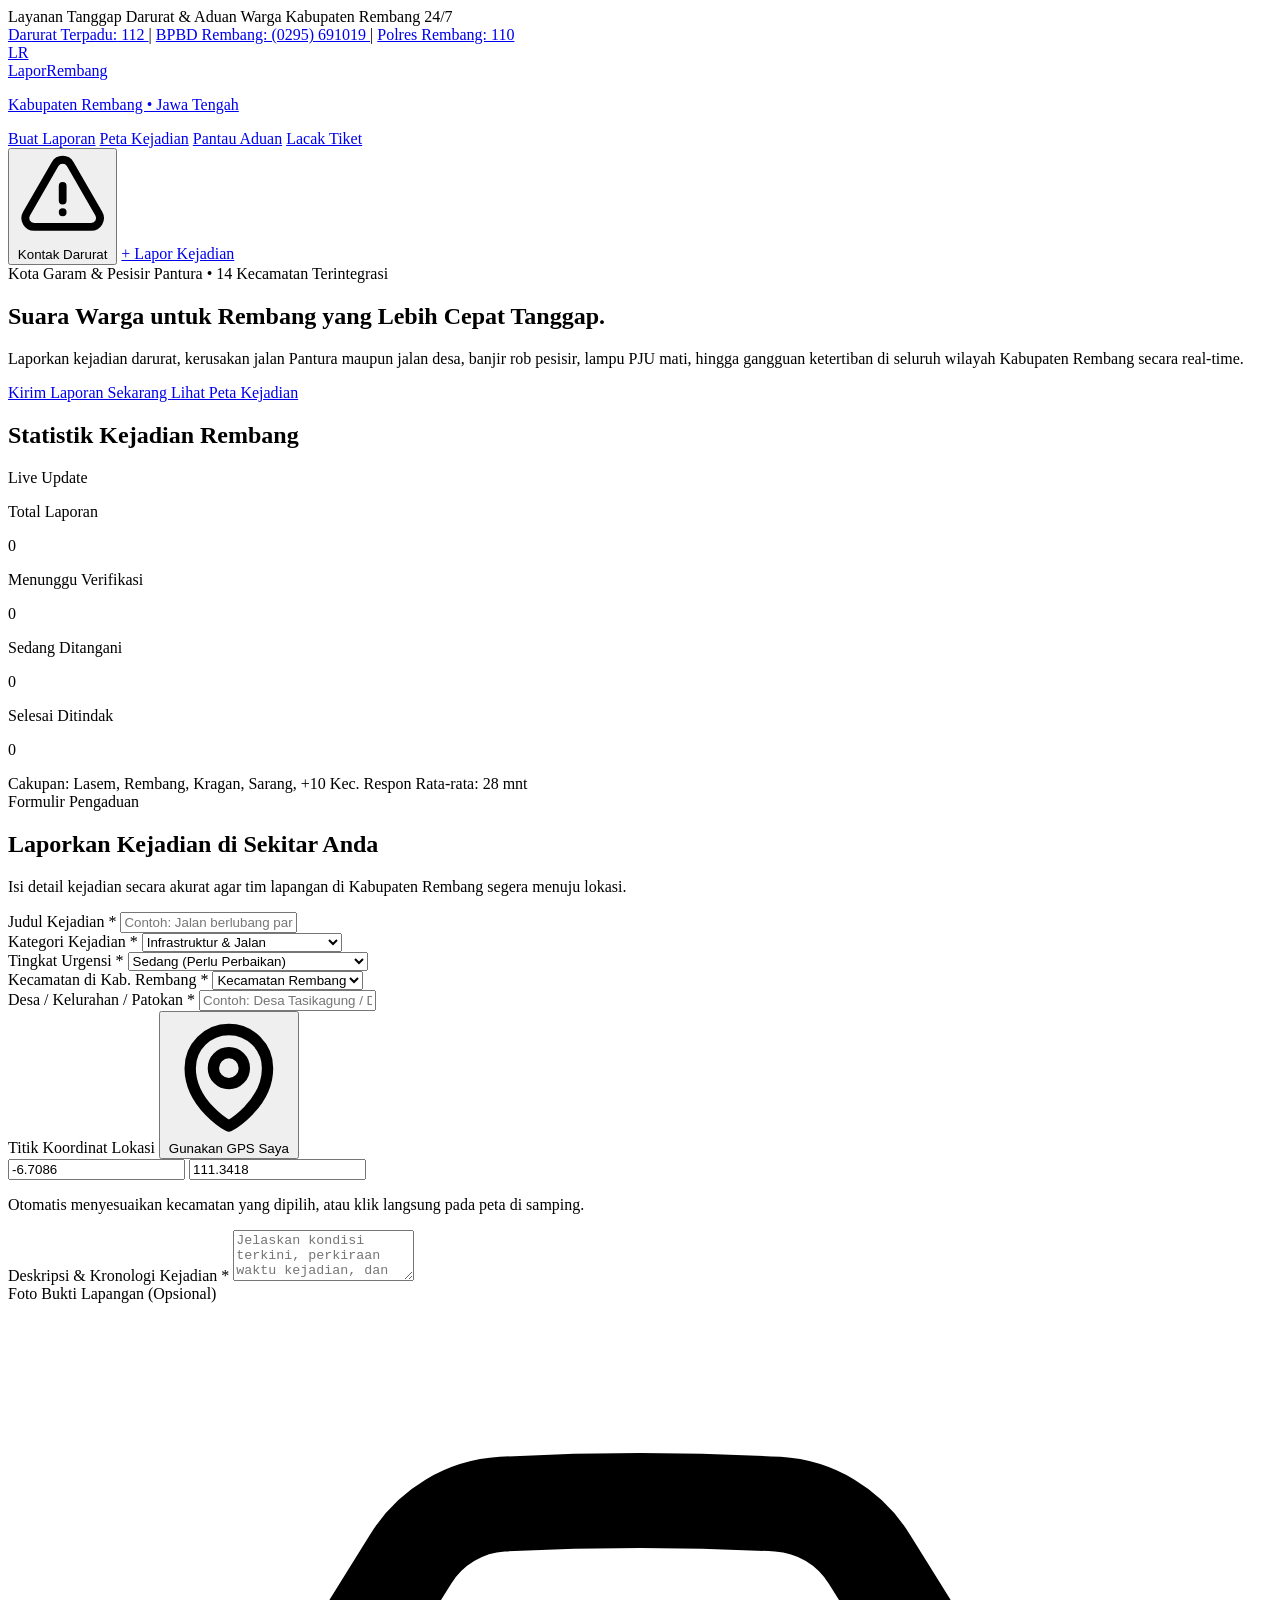
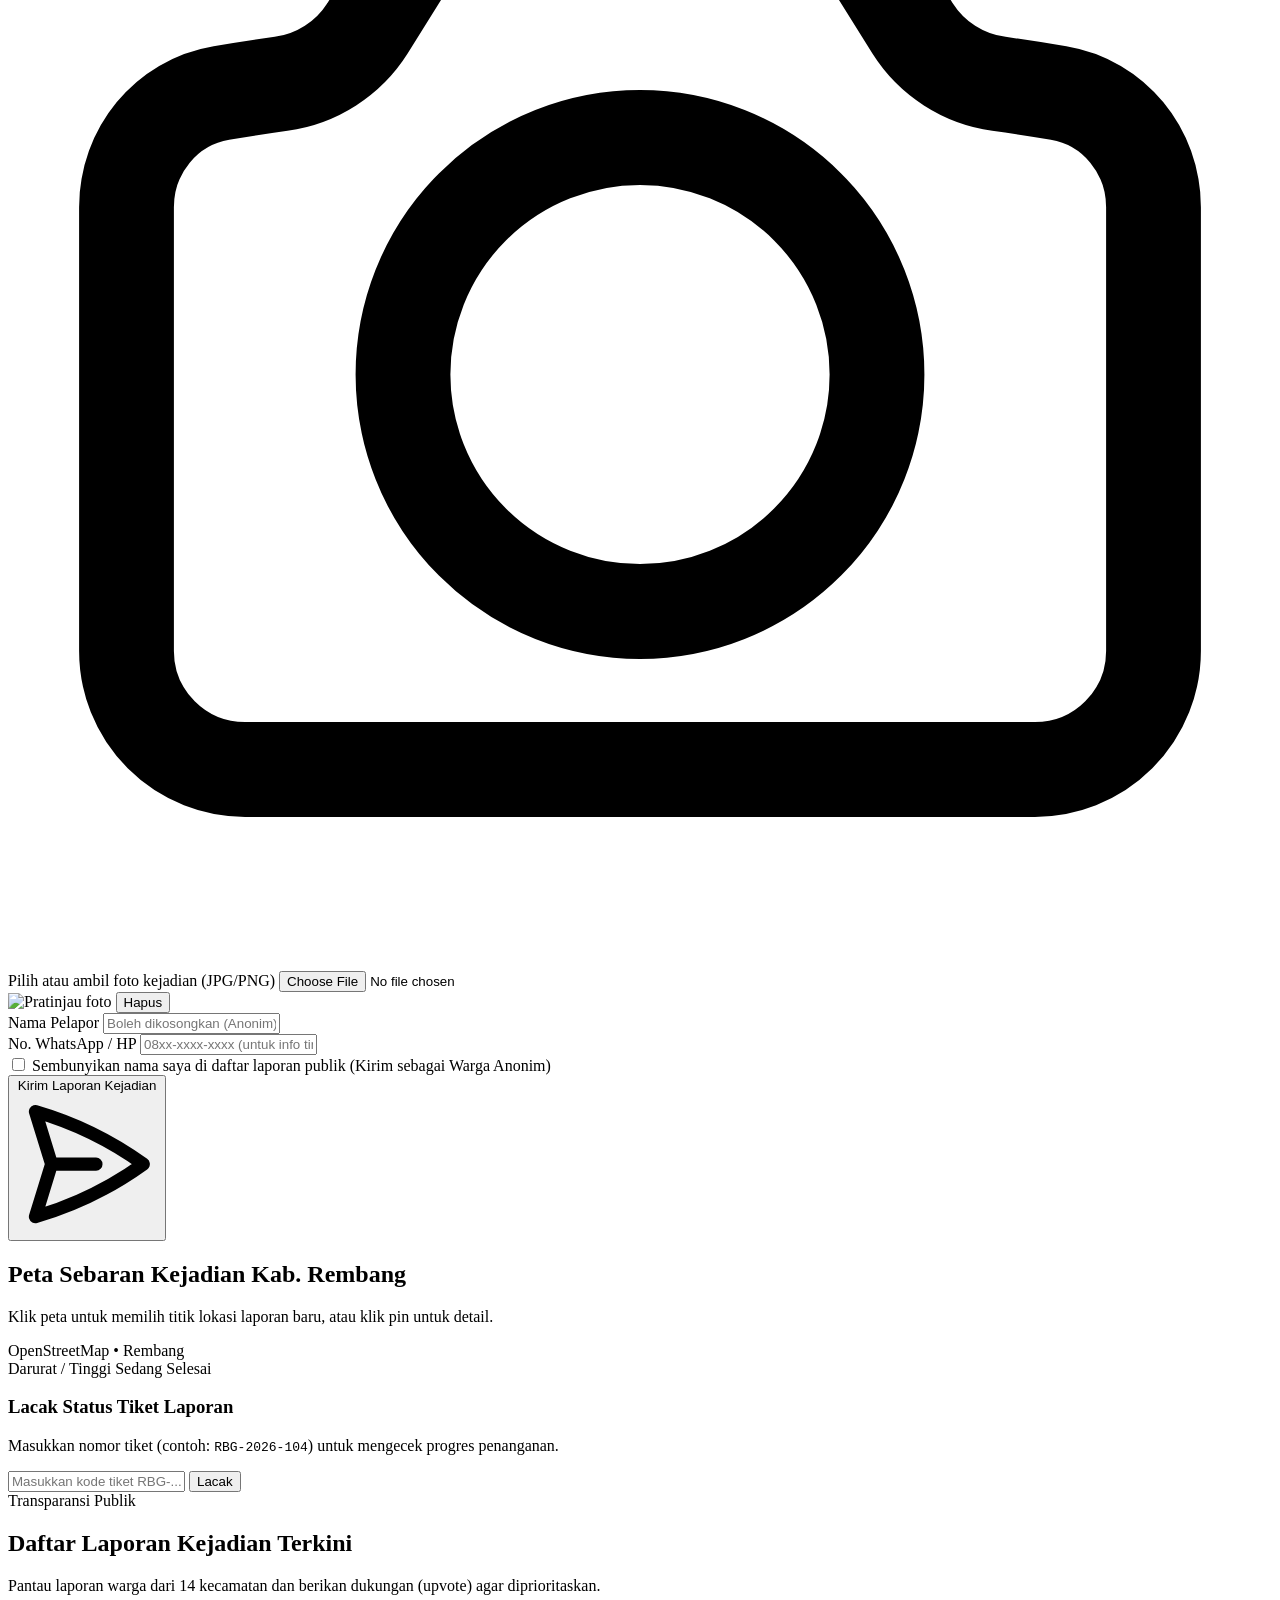
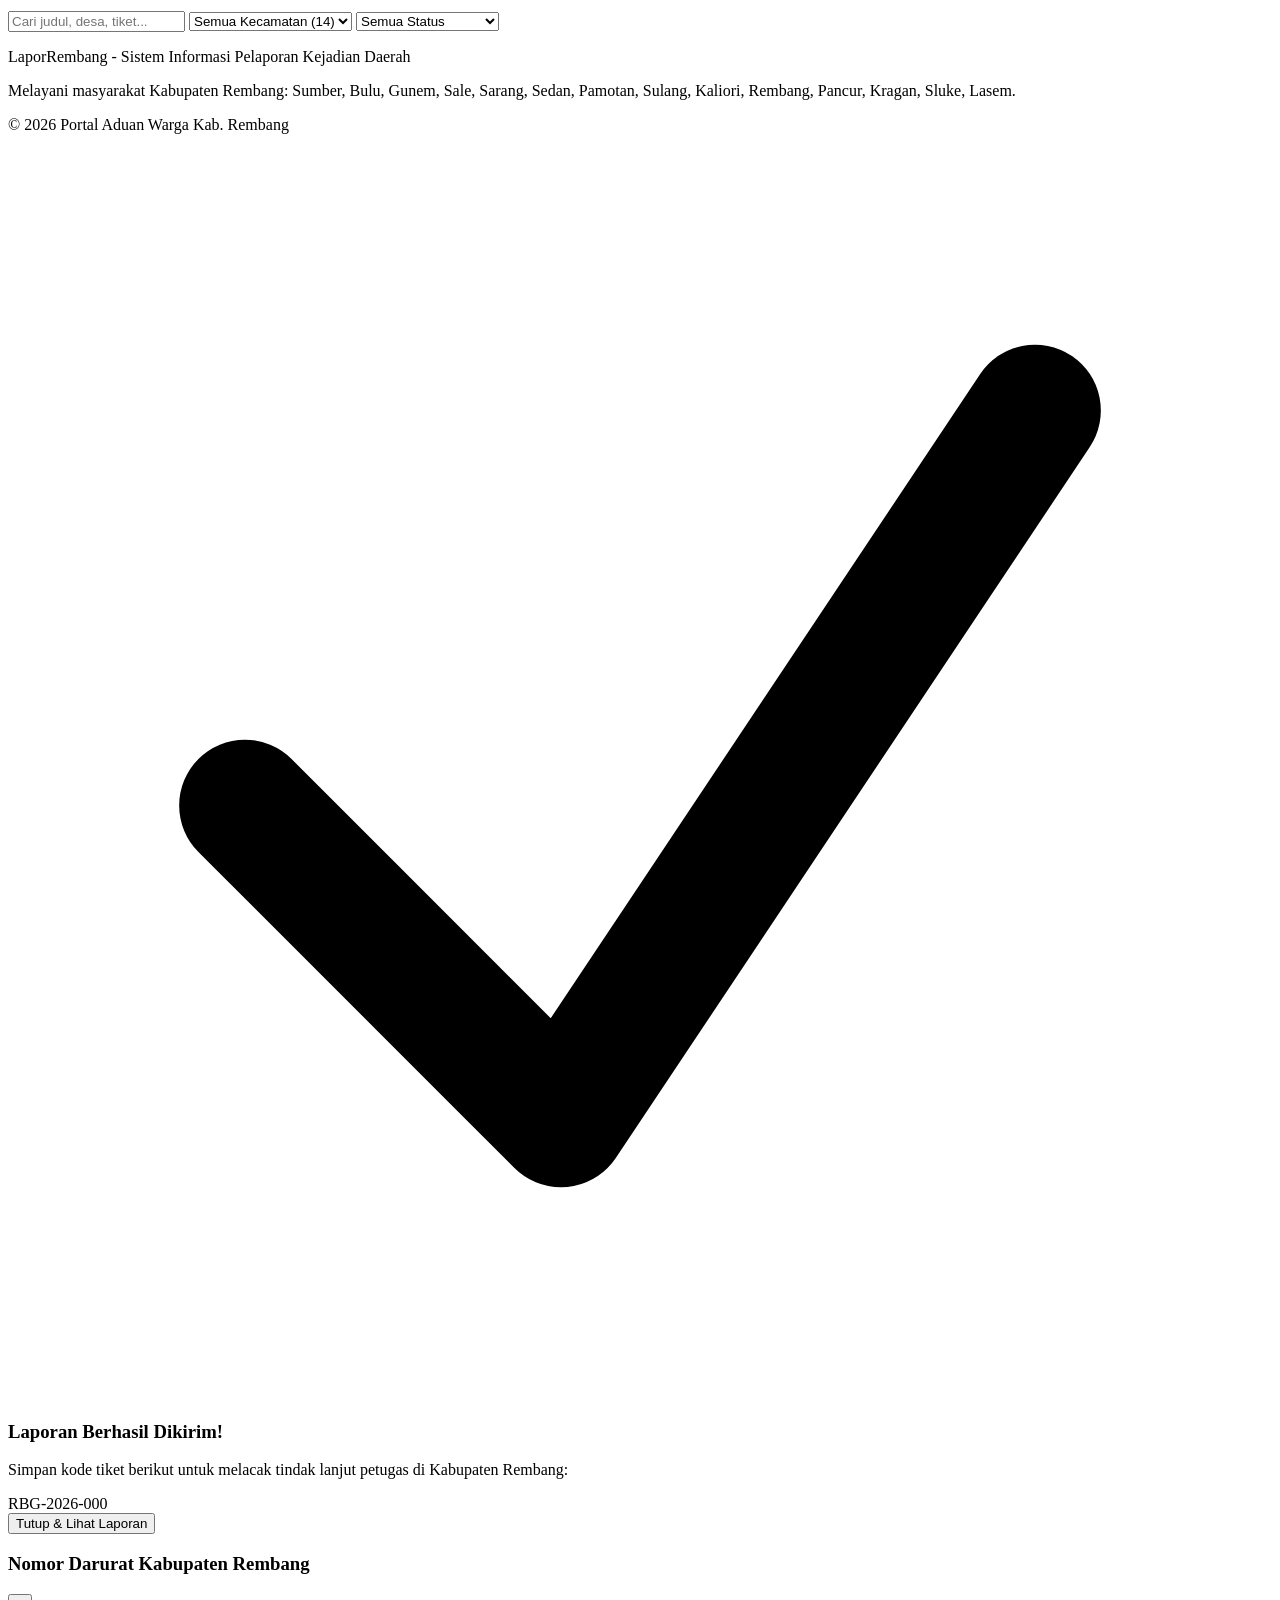
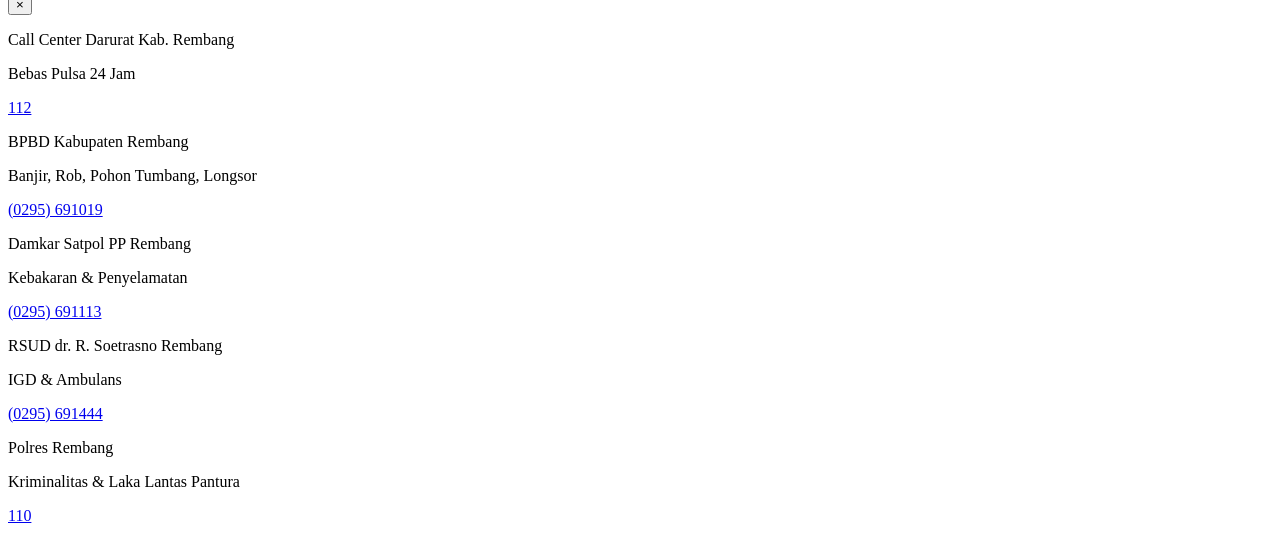
==== index.html @ 9d274c73 "InitialCommit" ====
<!DOCTYPE html>
<html lang="id" class="scroll-smooth">
<head>
  <meta charset="UTF-8" />
  <meta name="viewport" content="width=device-width, initial-scale=1.0" />
  <title>LaporRembang - Portal Pelaporan Kejadian Kabupaten Rembang</title>
  <script src="https://cdn.tailwindcss.com"></script>
  <link rel="preconnect" href="https://fonts.googleapis.com" />
  <link rel="preconnect" href="https://fonts.gstatic.com" crossorigin />
  <link href="https://fonts.googleapis.com/css2?family=Plus+Jakarta+Sans:wght@400;500;600;700;800&display=swap" rel="stylesheet" />
  <link rel="stylesheet" href="https://unpkg.com/leaflet@1.9.4/dist/leaflet.css" integrity="sha256-p4NxAoJBhIIN+hmNHrzRCf9tD/miZyoHS5obTRR9BMY=" crossorigin="" />
  <script>
    tailwind.config = {
      theme: {
        extend: {
          fontFamily: {
            sans: ['"Plus Jakarta Sans"', 'system-ui', 'sans-serif'],
          },
          colors: {
            rembang: {
              50: '#f0f7ff',
              100: '#e0effe',
              500: '#0ea5e9',
              600: '#0284c7',
              700: '#0369a1',
              800: '#075985',
              900: '#0c4a6e',
            }
          }
        }
      }
    }
  </script>
  <link rel="stylesheet" href="styles.css" />
</head>
<body class="bg-slate-50 text-slate-800 antialiased selection:bg-rembang-600 selection:text-white">

  <!-- Top Emergency Bar -->
  <div class="bg-slate-900 text-slate-200 text-xs py-2 px-4 border-b border-slate-800">
    <div class="max-w-7xl mx-auto flex flex-wrap items-center justify-between gap-2">
      <div class="flex items-center gap-2">
        <span class="inline-flex h-2 w-2 rounded-full bg-emerald-400 animate-pulse"></span>
        <span>Layanan Tanggap Darurat &amp; Aduan Warga Kabupaten Rembang 24/7</span>
      </div>
      <div class="flex items-center gap-4 font-medium">
        <a href="tel:112" class="hover:text-white transition flex items-center gap-1">
          <span class="text-rose-400 font-bold">Darurat Terpadu:</span> 112
        </a>
        <span class="text-slate-600">|</span>
        <a href="tel:0295691019" class="hover:text-white transition">
          BPBD Rembang: (0295) 691019
        </a>
        <span class="hidden sm:inline text-slate-600">|</span>
        <a href="tel:110" class="hidden sm:inline hover:text-white transition">
          Polres Rembang: 110
        </a>
      </div>
    </div>
  </div>

  <!-- Navbar -->
  <header class="sticky top-0 z-40 bg-white/90 backdrop-blur-md border-b border-slate-200/80">
    <div class="max-w-7xl mx-auto px-4 sm:px-6 lg:px-8 h-16 flex items-center justify-between">
      <a href="#" class="flex items-center gap-3 group">
        <div class="w-10 h-10 rounded-xl bg-gradient-to-br from-rembang-600 to-teal-600 flex items-center justify-center text-white font-extrabold text-lg shadow-sm group-hover:scale-105 transition">
          LR
        </div>
        <div>
          <div class="font-extrabold text-slate-900 tracking-tight text-lg leading-none">
            Lapor<span class="text-rembang-600">Rembang</span>
          </div>
          <p class="text-[11px] text-slate-500 font-medium mt-0.5">Kabupaten Rembang &bull; Jawa Tengah</p>
        </div>
      </a>

      <nav class="hidden md:flex items-center gap-7 text-sm font-semibold text-slate-600">
        <a href="#buat-laporan" class="hover:text-rembang-600 transition">Buat Laporan</a>
        <a href="#peta-kejadian" class="hover:text-rembang-600 transition">Peta Kejadian</a>
        <a href="#daftar-laporan" class="hover:text-rembang-600 transition">Pantau Aduan</a>
        <a href="#lacak-tiket" class="hover:text-rembang-600 transition">Lacak Tiket</a>
      </nav>

      <div class="flex items-center gap-3">
        <button id="btn-quick-sos" type="button" class="hidden sm:inline-flex items-center gap-1.5 px-3.5 py-2 rounded-lg text-xs font-bold bg-rose-50 text-rose-700 border border-rose-200 hover:bg-rose-100 transition">
          <svg class="w-4 h-4" fill="none" stroke="currentColor" stroke-width="2" viewBox="0 0 24 24"><path stroke-linecap="round" stroke-linejoin="round" d="M12 9v3.75m-9.303 3.376c-.866 1.5.217 3.374 1.948 3.374h14.71c1.73 0 2.813-1.874 1.948-3.374L13.949 3.378c-.866-1.5-3.032-1.5-3.898 0L2.697 16.126zM12 15.75h.007v.008H12v-.008z"/></svg>
          Kontak Darurat
        </button>
        <a href="#buat-laporan" class="inline-flex items-center gap-2 px-4 py-2 rounded-lg text-sm font-bold bg-rembang-600 text-white hover:bg-rembang-700 shadow-sm shadow-rembang-600/20 transition">
          + Lapor Kejadian
        </a>
      </div>
    </div>
  </header>

  <!-- Hero Section -->
  <section class="relative overflow-hidden bg-gradient-to-b from-rembang-50/80 via-white to-slate-50 pt-10 pb-12 sm:pt-14 sm:pb-16 border-b border-slate-200/70">
    <div class="max-w-7xl mx-auto px-4 sm:px-6 lg:px-8">
      <div class="grid lg:grid-cols-12 gap-8 items-center">
        <div class="lg:col-span-7 space-y-5">
          <div class="inline-flex items-center gap-2 px-3 py-1 rounded-full bg-rembang-100/80 text-rembang-800 text-xs font-bold">
            <span>Kota Garam &amp; Pesisir Pantura</span>
            <span>&bull;</span>
            <span>14 Kecamatan Terintegrasi</span>
          </div>
          <h1 class="text-3xl sm:text-4xl lg:text-5xl font-extrabold text-slate-900 tracking-tight leading-[1.15]">
            Suara Warga untuk <span class="text-transparent bg-clip-text bg-gradient-to-r from-rembang-600 to-teal-600">Rembang</span> yang Lebih Cepat Tanggap.
          </h1>
          <p class="text-base sm:text-lg text-slate-600 max-w-2xl leading-relaxed">
            Laporkan kejadian darurat, kerusakan jalan Pantura maupun jalan desa, banjir rob pesisir, lampu PJU mati, hingga gangguan ketertiban di seluruh wilayah Kabupaten Rembang secara real-time.
          </p>
          <div class="flex flex-wrap items-center gap-3 pt-1">
            <a href="#buat-laporan" class="px-6 py-3 rounded-xl bg-rembang-600 text-white font-bold text-sm hover:bg-rembang-700 shadow-md shadow-rembang-600/20 transition">
              Kirim Laporan Sekarang
            </a>
            <a href="#peta-kejadian" class="px-6 py-3 rounded-xl bg-white text-slate-700 font-bold text-sm border border-slate-300 hover:bg-slate-50 transition">
              Lihat Peta Kejadian
            </a>
          </div>
        </div>

        <!-- Live Summary Stats -->
        <div class="lg:col-span-5">
          <div class="bg-white rounded-2xl border border-slate-200/90 shadow-sm p-6">
            <div class="flex items-center justify-between mb-4">
              <h2 class="text-sm font-bold text-slate-900 uppercase tracking-wider">Statistik Kejadian Rembang</h2>
              <span class="text-xs font-semibold text-emerald-600 bg-emerald-50 px-2.5 py-1 rounded-full">Live Update</span>
            </div>
            <div class="grid grid-cols-2 gap-3.5" id="stats-grid">
              <div class="p-4 rounded-xl bg-slate-50 border border-slate-100">
                <p class="text-xs font-semibold text-slate-500">Total Laporan</p>
                <p id="stat-total" class="text-2xl font-extrabold text-slate-900 mt-1">0</p>
              </div>
              <div class="p-4 rounded-xl bg-amber-50/70 border border-amber-100">
                <p class="text-xs font-semibold text-amber-700">Menunggu Verifikasi</p>
                <p id="stat-pending" class="text-2xl font-extrabold text-amber-700 mt-1">0</p>
              </div>
              <div class="p-4 rounded-xl bg-sky-50/70 border border-sky-100">
                <p class="text-xs font-semibold text-sky-700">Sedang Ditangani</p>
                <p id="stat-progress" class="text-2xl font-extrabold text-sky-700 mt-1">0</p>
              </div>
              <div class="p-4 rounded-xl bg-emerald-50/70 border border-emerald-100">
                <p class="text-xs font-semibold text-emerald-700">Selesai Ditindak</p>
                <p id="stat-resolved" class="text-2xl font-extrabold text-emerald-700 mt-1">0</p>
              </div>
            </div>
            <div class="mt-4 pt-4 border-t border-slate-100 flex items-center justify-between text-xs text-slate-500">
              <span>Cakupan: Lasem, Rembang, Kragan, Sarang, +10 Kec.</span>
              <span class="font-semibold text-slate-700">Respon Rata-rata: 28 mnt</span>
            </div>
          </div>
        </div>
      </div>
    </div>
  </section>

  <!-- Main Workspace: Form + Map -->
  <main class="max-w-7xl mx-auto px-4 sm:px-6 lg:px-8 py-10 space-y-14">

    <div class="grid lg:grid-cols-12 gap-8 items-start">
      <!-- Left: Form Pelaporan -->
      <section id="buat-laporan" class="lg:col-span-6 bg-white rounded-2xl border border-slate-200 shadow-sm p-6 sm:p-8 scroll-mt-24">
        <div class="mb-6">
          <span class="text-xs font-bold uppercase tracking-wider text-rembang-600">Formulir Pengaduan</span>
          <h2 class="text-2xl font-extrabold text-slate-900 mt-1">Laporkan Kejadian di Sekitar Anda</h2>
          <p class="text-sm text-slate-500 mt-1">Isi detail kejadian secara akurat agar tim lapangan di Kabupaten Rembang segera menuju lokasi.</p>
        </div>

        <form id="report-form" class="space-y-4">
          <!-- Judul Kejadian -->
          <div>
            <label for="title" class="block text-xs font-bold text-slate-700 uppercase tracking-wide mb-1.5">Judul Kejadian *</label>
            <input type="text" id="title" name="title" required placeholder="Contoh: Jalan berlubang parah di Jalur Pantura Kaliori" class="w-full rounded-xl border border-slate-300 px-3.5 py-2.5 text-sm focus:outline-none focus:ring-2 focus:ring-rembang-500 focus:border-rembang-500 transition" />
          </div>

          <!-- Kategori & Urgensi -->
          <div class="grid sm:grid-cols-2 gap-4">
            <div>
              <label for="category" class="block text-xs font-bold text-slate-700 uppercase tracking-wide mb-1.5">Kategori Kejadian *</label>
              <select id="category" name="category" required class="w-full rounded-xl border border-slate-300 px-3.5 py-2.5 text-sm bg-white focus:outline-none focus:ring-2 focus:ring-rembang-500">
                <option value="Infrastruktur &amp; Jalan">Infrastruktur &amp; Jalan</option>
                <option value="Bencana &amp; Banjir Rob">Bencana, Cuaca &amp; Banjir Rob</option>
                <option value="Lalu Lintas &amp; Laka">Lalu Lintas &amp; Kecelakaan</option>
                <option value="PJU &amp; Listrik">Lampu PJU &amp; Jaringan Listrik</option>
                <option value="Kebersihan &amp; Lingkungan">Sampah &amp; Lingkungan</option>
                <option value="Keamanan &amp; Ketertiban">Keamanan &amp; Ketertiban</option>
                <option value="Kesehatan &amp; Medis">Darurat Kesehatan &amp; Medis</option>
              </select>
            </div>

            <div>
              <label for="urgency" class="block text-xs font-bold text-slate-700 uppercase tracking-wide mb-1.5">Tingkat Urgensi *</label>
              <select id="urgency" name="urgency" required class="w-full rounded-xl border border-slate-300 px-3.5 py-2.5 text-sm bg-white focus:outline-none focus:ring-2 focus:ring-rembang-500">
                <option value="Darurat">Darurat (Butuh Penanganan Segera)</option>
                <option value="Tinggi">Tinggi (Membahayakan Warga)</option>
                <option value="Sedang" selected>Sedang (Perlu Perbaikan)</option>
                <option value="Rendah">Rendah (Aspirasi / Preventif)</option>
              </select>
            </div>
          </div>

          <!-- Kecamatan & Desa/Kelurahan -->
          <div class="grid sm:grid-cols-2 gap-4">
            <div>
              <label for="kecamatan" class="block text-xs font-bold text-slate-700 uppercase tracking-wide mb-1.5">Kecamatan di Kab. Rembang *</label>
              <select id="kecamatan" name="kecamatan" required class="w-full rounded-xl border border-slate-300 px-3.5 py-2.5 text-sm bg-white focus:outline-none focus:ring-2 focus:ring-rembang-500">
                <!-- Populated by JS with all 14 Kecamatan -->
              </select>
            </div>

            <div>
              <label for="desa" class="block text-xs font-bold text-slate-700 uppercase tracking-wide mb-1.5">Desa / Kelurahan / Patokan *</label>
              <input type="text" id="desa" name="desa" required placeholder="Contoh: Desa Tasikagung / Dekat Alun-Alun" class="w-full rounded-xl border border-slate-300 px-3.5 py-2.5 text-sm focus:outline-none focus:ring-2 focus:ring-rembang-500" />
            </div>
          </div>

          <!-- Koordinat Lokasi -->
          <div class="p-3.5 rounded-xl bg-slate-50 border border-slate-200/80 space-y-2.5">
            <div class="flex items-center justify-between">
              <span class="text-xs font-bold text-slate-700">Titik Koordinat Lokasi</span>
              <button type="button" id="btn-geolocate" class="inline-flex items-center gap-1.5 text-xs font-bold text-rembang-600 hover:text-rembang-800 transition">
                <svg class="w-3.5 h-3.5" fill="none" stroke="currentColor" stroke-width="2.2" viewBox="0 0 24 24"><path stroke-linecap="round" stroke-linejoin="round" d="M15 10.5a3 3 0 11-6 0 3 3 0 016 0z"/><path stroke-linecap="round" stroke-linejoin="round" d="M19.5 10.5c0 7.142-7.5 11.25-7.5 11.25S4.5 17.642 4.5 10.5a7.5 7.5 0 1115 0z"/></svg>
                Gunakan GPS Saya
              </button>
            </div>
            <div class="grid grid-cols-2 gap-2.5">
              <input type="text" id="lat" name="lat" readonly value="-6.7086" class="rounded-lg border border-slate-200 bg-white px-3 py-1.5 text-xs text-slate-600 font-mono" />
              <input type="text" id="lng" name="lng" readonly value="111.3418" class="rounded-lg border border-slate-200 bg-white px-3 py-1.5 text-xs text-slate-600 font-mono" />
            </div>
            <p class="text-[11px] text-slate-500">Otomatis menyesuaikan kecamatan yang dipilih, atau klik langsung pada peta di samping.</p>
          </div>

          <!-- Kronologi -->
          <div>
            <label for="description" class="block text-xs font-bold text-slate-700 uppercase tracking-wide mb-1.5">Deskripsi &amp; Kronologi Kejadian *</label>
            <textarea id="description" name="description" rows="3" required placeholder="Jelaskan kondisi terkini, perkiraan waktu kejadian, dan dampak di lapangan..." class="w-full rounded-xl border border-slate-300 px-3.5 py-2.5 text-sm focus:outline-none focus:ring-2 focus:ring-rembang-500"></textarea>
          </div>

          <!-- Foto Bukti -->
          <div>
            <label class="block text-xs font-bold text-slate-700 uppercase tracking-wide mb-1.5">Foto Bukti Lapangan (Opsional)</label>
            <label for="photo" class="flex items-center justify-center gap-2 w-full rounded-xl border-2 border-dashed border-slate-300 hover:border-rembang-500 bg-slate-50/60 hover:bg-rembang-50/40 px-4 py-3 text-xs font-semibold text-slate-600 cursor-pointer transition">
              <svg class="w-5 h-5 text-slate-400" fill="none" stroke="currentColor" stroke-width="1.8" viewBox="0 0 24 24"><path stroke-linecap="round" stroke-linejoin="round" d="M6.827 6.175A2.31 2.31 0 015.186 7.23c-.38.054-.757.112-1.134.175C2.999 7.58 2.25 8.507 2.25 9.574V18a2.25 2.25 0 002.25 2.25h15A2.25 2.25 0 0021.75 18V9.574c0-1.067-.75-1.994-1.802-2.169a47.865 47.865 0 00-1.134-.175 2.31 2.31 0 01-1.64-1.055l-.822-1.316a2.192 2.192 0 00-1.736-1.039 48.774 48.774 0 00-5.232 0 2.192 2.192 0 00-1.736 1.039l-.821 1.316z"/><path stroke-linecap="round" stroke-linejoin="round" d="M16.5 12.75a4.5 4.5 0 11-9 0 4.5 4.5 0 019 0z"/></svg>
              <span id="photo-label">Pilih atau ambil foto kejadian (JPG/PNG)</span>
              <input type="file" id="photo" accept="image/*" class="hidden" />
            </label>
            <div id="photo-preview-wrap" class="hidden mt-2 relative rounded-xl overflow-hidden border border-slate-200">
              <img id="photo-preview" src="" alt="Pratinjau foto" class="w-full h-36 object-cover" />
              <button type="button" id="btn-remove-photo" class="absolute top-2 right-2 bg-slate-900/75 text-white text-xs px-2.5 py-1 rounded-lg hover:bg-slate-900">Hapus</button>
            </div>
          </div>

          <!-- Identitas Pelapor -->
          <div class="grid sm:grid-cols-2 gap-4 pt-1">
            <div>
              <label for="reporter" class="block text-xs font-bold text-slate-700 uppercase tracking-wide mb-1.5">Nama Pelapor</label>
              <input type="text" id="reporter" name="reporter" placeholder="Boleh dikosongkan (Anonim)" class="w-full rounded-xl border border-slate-300 px-3.5 py-2.5 text-sm focus:outline-none focus:ring-2 focus:ring-rembang-500" />
            </div>
            <div>
              <label for="phone" class="block text-xs font-bold text-slate-700 uppercase tracking-wide mb-1.5">No. WhatsApp / HP</label>
              <input type="tel" id="phone" name="phone" placeholder="08xx-xxxx-xxxx (untuk info tindak lanjut)" class="w-full rounded-xl border border-slate-300 px-3.5 py-2.5 text-sm focus:outline-none focus:ring-2 focus:ring-rembang-500" />
            </div>
          </div>

          <div class="flex items-center gap-2 pt-1">
            <input type="checkbox" id="anonymous" class="rounded border-slate-300 text-rembang-600 focus:ring-rembang-500" />
            <label for="anonymous" class="text-xs text-slate-600">Sembunyikan nama saya di daftar laporan publik (Kirim sebagai Warga Anonim)</label>
          </div>

          <button type="submit" class="w-full py-3.5 px-6 rounded-xl bg-rembang-600 hover:bg-rembang-700 text-white font-bold text-sm shadow-md shadow-rembang-600/20 transition flex items-center justify-center gap-2">
            <span>Kirim Laporan Kejadian</span>
            <svg class="w-4 h-4" fill="none" stroke="currentColor" stroke-width="2.2" viewBox="0 0 24 24"><path stroke-linecap="round" stroke-linejoin="round" d="M6 12L3.269 3.126A59.768 59.768 0 0121.485 12 59.77 59.77 0 013.27 20.876L5.999 12zm0 0h7.5"/></svg>
          </button>
        </form>
      </section>

      <!-- Right: Peta Interaktif Kabupaten Rembang + Lacak Tiket -->
      <div class="lg:col-span-6 space-y-6">
        <section id="peta-kejadian" class="bg-white rounded-2xl border border-slate-200 shadow-sm overflow-hidden scroll-mt-24">
          <div class="p-5 border-b border-slate-100 flex flex-wrap items-center justify-between gap-2">
            <div>
              <h2 class="text-lg font-extrabold text-slate-900">Peta Sebaran Kejadian Kab. Rembang</h2>
              <p class="text-xs text-slate-500">Klik peta untuk memilih titik lokasi laporan baru, atau klik pin untuk detail.</p>
            </div>
            <span class="text-[11px] font-bold px-2.5 py-1 rounded-md bg-slate-100 text-slate-700">OpenStreetMap &bull; Rembang</span>
          </div>
          <div id="rembang-map" class="w-full h-[380px] z-10"></div>
          <div class="px-5 py-3 bg-slate-50 border-t border-slate-100 flex flex-wrap items-center gap-4 text-xs text-slate-600">
            <span class="flex items-center gap-1.5"><span class="w-2.5 h-2.5 rounded-full bg-rose-500"></span> Darurat / Tinggi</span>
            <span class="flex items-center gap-1.5"><span class="w-2.5 h-2.5 rounded-full bg-amber-500"></span> Sedang</span>
            <span class="flex items-center gap-1.5"><span class="w-2.5 h-2.5 rounded-full bg-emerald-500"></span> Selesai</span>
          </div>
        </section>

        <!-- Lacak Tiket -->
        <section id="lacak-tiket" class="bg-white rounded-2xl border border-slate-200 shadow-sm p-6 scroll-mt-24">
          <h3 class="text-base font-extrabold text-slate-900">Lacak Status Tiket Laporan</h3>
          <p class="text-xs text-slate-500 mt-0.5 mb-3">Masukkan nomor tiket (contoh: <code class="bg-slate-100 px-1.5 py-0.5 rounded text-slate-700 font-mono">RBG-2026-104</code>) untuk mengecek progres penanganan.</p>
          <form id="track-form" class="flex gap-2">
            <input type="text" id="track-input" placeholder="Masukkan kode tiket RBG-..." class="flex-1 rounded-xl border border-slate-300 px-3.5 py-2 text-sm uppercase font-mono focus:outline-none focus:ring-2 focus:ring-rembang-500" />
            <button type="submit" class="px-4 py-2 rounded-xl bg-slate-900 hover:bg-slate-800 text-white text-sm font-bold transition">
              Lacak
            </button>
          </form>
          <div id="track-result" class="hidden mt-4 p-4 rounded-xl bg-slate-50 border border-slate-200 text-sm"></div>
        </section>
      </div>
    </div>

    <!-- Daftar Laporan Warga -->
    <section id="daftar-laporan" class="space-y-6 scroll-mt-24">
      <div class="flex flex-col md:flex-row md:items-end justify-between gap-4">
        <div>
          <span class="text-xs font-bold uppercase tracking-wider text-rembang-600">Transparansi Publik</span>
          <h2 class="text-2xl font-extrabold text-slate-900 mt-1">Daftar Laporan Kejadian Terkini</h2>
          <p class="text-sm text-slate-500">Pantau laporan warga dari 14 kecamatan dan berikan dukungan (upvote) agar diprioritaskan.</p>
        </div>

        <!-- Filter Controls -->
        <div class="flex flex-wrap items-center gap-2.5">
          <input type="text" id="search-reports" placeholder="Cari judul, desa, tiket..." class="rounded-xl border border-slate-300 bg-white px-3.5 py-2 text-xs font-medium focus:outline-none focus:ring-2 focus:ring-rembang-500" />
          <select id="filter-kecamatan" class="rounded-xl border border-slate-300 bg-white px-3 py-2 text-xs font-semibold text-slate-700 focus:outline-none focus:ring-2 focus:ring-rembang-500">
            <option value="ALL">Semua Kecamatan (14)</option>
          </select>
          <select id="filter-status" class="rounded-xl border border-slate-300 bg-white px-3 py-2 text-xs font-semibold text-slate-700 focus:outline-none focus:ring-2 focus:ring-rembang-500">
            <option value="ALL">Semua Status</option>
            <option value="Menunggu Verifikasi">Menunggu Verifikasi</option>
            <option value="Sedang Ditangani">Sedang Ditangani</option>
            <option value="Selesai">Selesai</option>
          </select>
        </div>
      </div>

      <!-- Feed Grid -->
      <div id="reports-grid" class="grid md:grid-cols-2 lg:grid-cols-3 gap-5"></div>
    </section>
  </main>

  <!-- Footer -->
  <footer class="bg-slate-900 text-slate-400 border-t border-slate-800 mt-16">
    <div class="max-w-7xl mx-auto px-4 sm:px-6 lg:px-8 py-10 flex flex-col sm:flex-row items-center justify-between gap-4 text-xs">
      <div>
        <p class="text-white font-bold text-sm">LaporRembang - Sistem Informasi Pelaporan Kejadian Daerah</p>
        <p class="mt-1">Melayani masyarakat Kabupaten Rembang: Sumber, Bulu, Gunem, Sale, Sarang, Sedan, Pamotan, Sulang, Kaliori, Rembang, Pancur, Kragan, Sluke, Lasem.</p>
      </div>
      <div class="text-slate-500">
        &copy; 2026 Portal Aduan Warga Kab. Rembang
      </div>
    </div>
  </footer>

  <!-- Modal Tiket Terkirim -->
  <div id="ticket-modal" class="fixed inset-0 z-50 hidden items-center justify-center bg-slate-900/60 backdrop-blur-xs p-4">
    <div class="bg-white rounded-2xl max-w-md w-full p-6 shadow-xl border border-slate-200 text-center space-y-4">
      <div class="w-12 h-12 rounded-full bg-emerald-100 text-emerald-600 flex items-center justify-center mx-auto">
        <svg class="w-6 h-6" fill="none" stroke="currentColor" stroke-width="2.5" viewBox="0 0 24 24"><path stroke-linecap="round" stroke-linejoin="round" d="M4.5 12.75l6 6 9-13.5"/></svg>
      </div>
      <h3 class="text-xl font-extrabold text-slate-900">Laporan Berhasil Dikirim!</h3>
      <p class="text-sm text-slate-600">Simpan kode tiket berikut untuk melacak tindak lanjut petugas di Kabupaten Rembang:</p>
      <div class="p-3 rounded-xl bg-slate-100 border border-slate-200 font-mono text-lg font-extrabold text-rembang-700 tracking-wider" id="modal-ticket-code">
        RBG-2026-000
      </div>
      <button type="button" id="btn-close-modal" class="w-full py-2.5 rounded-xl bg-rembang-600 hover:bg-rembang-700 text-white font-bold text-sm transition">
        Tutup &amp; Lihat Laporan
      </button>
    </div>
  </div>

  <!-- Modal Kontak Darurat Rembang -->
  <div id="sos-modal" class="fixed inset-0 z-50 hidden items-center justify-center bg-slate-900/60 backdrop-blur-xs p-4">
    <div class="bg-white rounded-2xl max-w-lg w-full p-6 shadow-xl border border-slate-200 space-y-4">
      <div class="flex items-center justify-between">
        <h3 class="text-lg font-extrabold text-slate-900">Nomor Darurat Kabupaten Rembang</h3>
        <button type="button" id="btn-close-sos" class="text-slate-400 hover:text-slate-700 font-bold text-lg">&times;</button>
      </div>
      <div class="divide-y divide-slate-100 text-sm">
        <div class="py-2.5 flex justify-between items-center">
          <div>
            <p class="font-bold text-slate-800">Call Center Darurat Kab. Rembang</p>
            <p class="text-xs text-slate-500">Bebas Pulsa 24 Jam</p>
          </div>
          <a href="tel:112" class="px-3 py-1.5 rounded-lg bg-rose-600 text-white font-bold text-xs">112</a>
        </div>
        <div class="py-2.5 flex justify-between items-center">
          <div>
            <p class="font-bold text-slate-800">BPBD Kabupaten Rembang</p>
            <p class="text-xs text-slate-500">Banjir, Rob, Pohon Tumbang, Longsor</p>
          </div>
          <a href="tel:0295691019" class="px-3 py-1.5 rounded-lg bg-slate-100 hover:bg-slate-200 text-slate-800 font-bold text-xs">(0295) 691019</a>
        </div>
        <div class="py-2.5 flex justify-between items-center">
          <div>
            <p class="font-bold text-slate-800">Damkar Satpol PP Rembang</p>
            <p class="text-xs text-slate-500">Kebakaran &amp; Penyelamatan</p>
          </div>
          <a href="tel:0295691113" class="px-3 py-1.5 rounded-lg bg-slate-100 hover:bg-slate-200 text-slate-800 font-bold text-xs">(0295) 691113</a>
        </div>
        <div class="py-2.5 flex justify-between items-center">
          <div>
            <p class="font-bold text-slate-800">RSUD dr. R. Soetrasno Rembang</p>
            <p class="text-xs text-slate-500">IGD &amp; Ambulans</p>
          </div>
          <a href="tel:0295691444" class="px-3 py-1.5 rounded-lg bg-slate-100 hover:bg-slate-200 text-slate-800 font-bold text-xs">(0295) 691444</a>
        </div>
        <div class="py-2.5 flex justify-between items-center">
          <div>
            <p class="font-bold text-slate-800">Polres Rembang</p>
            <p class="text-xs text-slate-500">Kriminalitas &amp; Laka Lantas Pantura</p>
          </div>
          <a href="tel:110" class="px-3 py-1.5 rounded-lg bg-slate-100 hover:bg-slate-200 text-slate-800 font-bold text-xs">110</a>
        </div>
      </div>
    </div>
  </div>

  <script src="https://unpkg.com/leaflet@1.9.4/dist/leaflet.js" integrity="sha256-20nQCchB9co0qIjJZRGuk2/Z9VM+kNiyxNV1lvTlZBo=" crossorigin=""></script>
  <script src="app.js"></script>
</body>
</html>
---- styles.css ----
/* Custom styles for LaporRembang */

.leaflet-container {
  font-family: 'Plus Jakarta Sans', system-ui, sans-serif;
}

.leaflet-popup-content-wrapper {
  border-radius: 0.75rem;
  box-shadow: 0 10px 15px -3px rgb(0 0 0 / 0.1);
}

.leaflet-popup-content {
  margin: 12px 14px;
  font-size: 12px;
  line-height: 1.45;
}

/* Custom scrollbar */
::-webkit-scrollbar {
  width: 8px;
  height: 8px;
}

::-webkit-scrollbar-track {
  background: #f1f5f9;
}

::-webkit-scrollbar-thumb {
  background: #cbd5e1;
  border-radius: 9999px;
}

::-webkit-scrollbar-thumb:hover {
  background: #94a3b8;
}
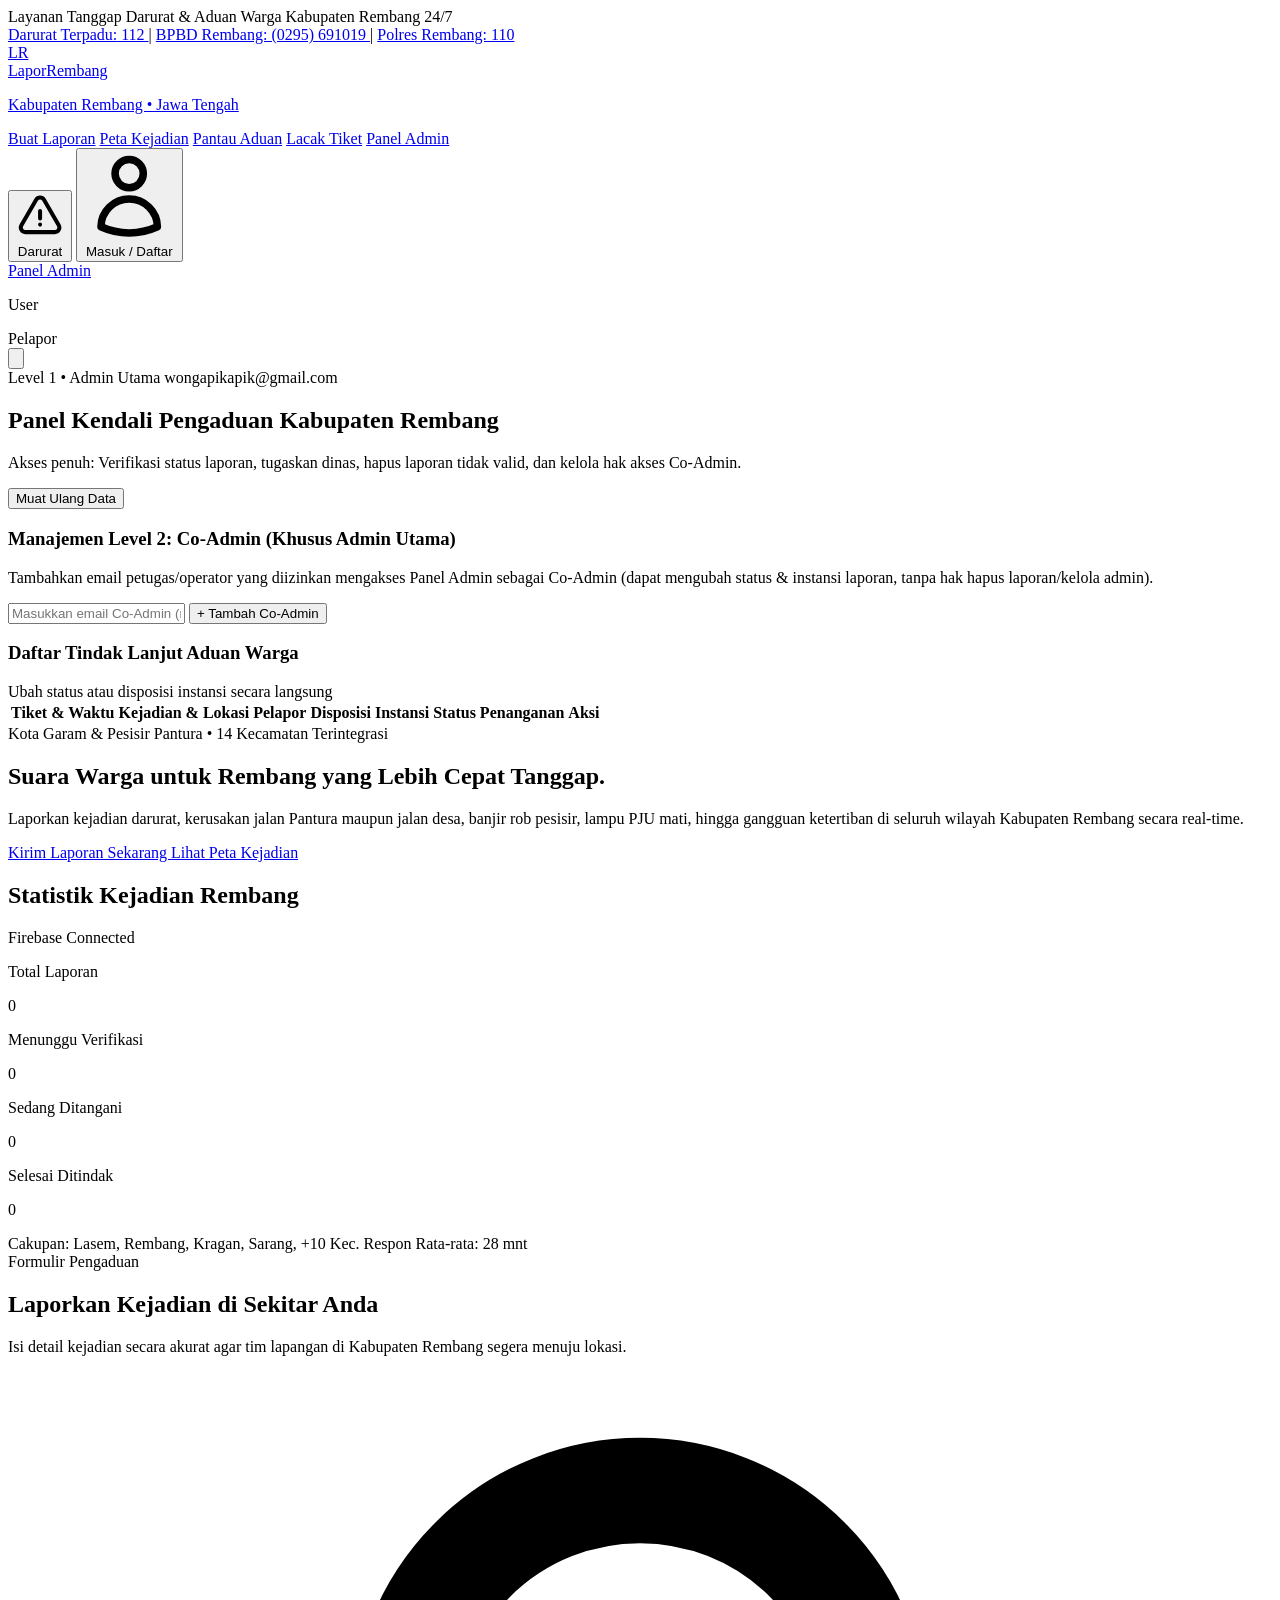
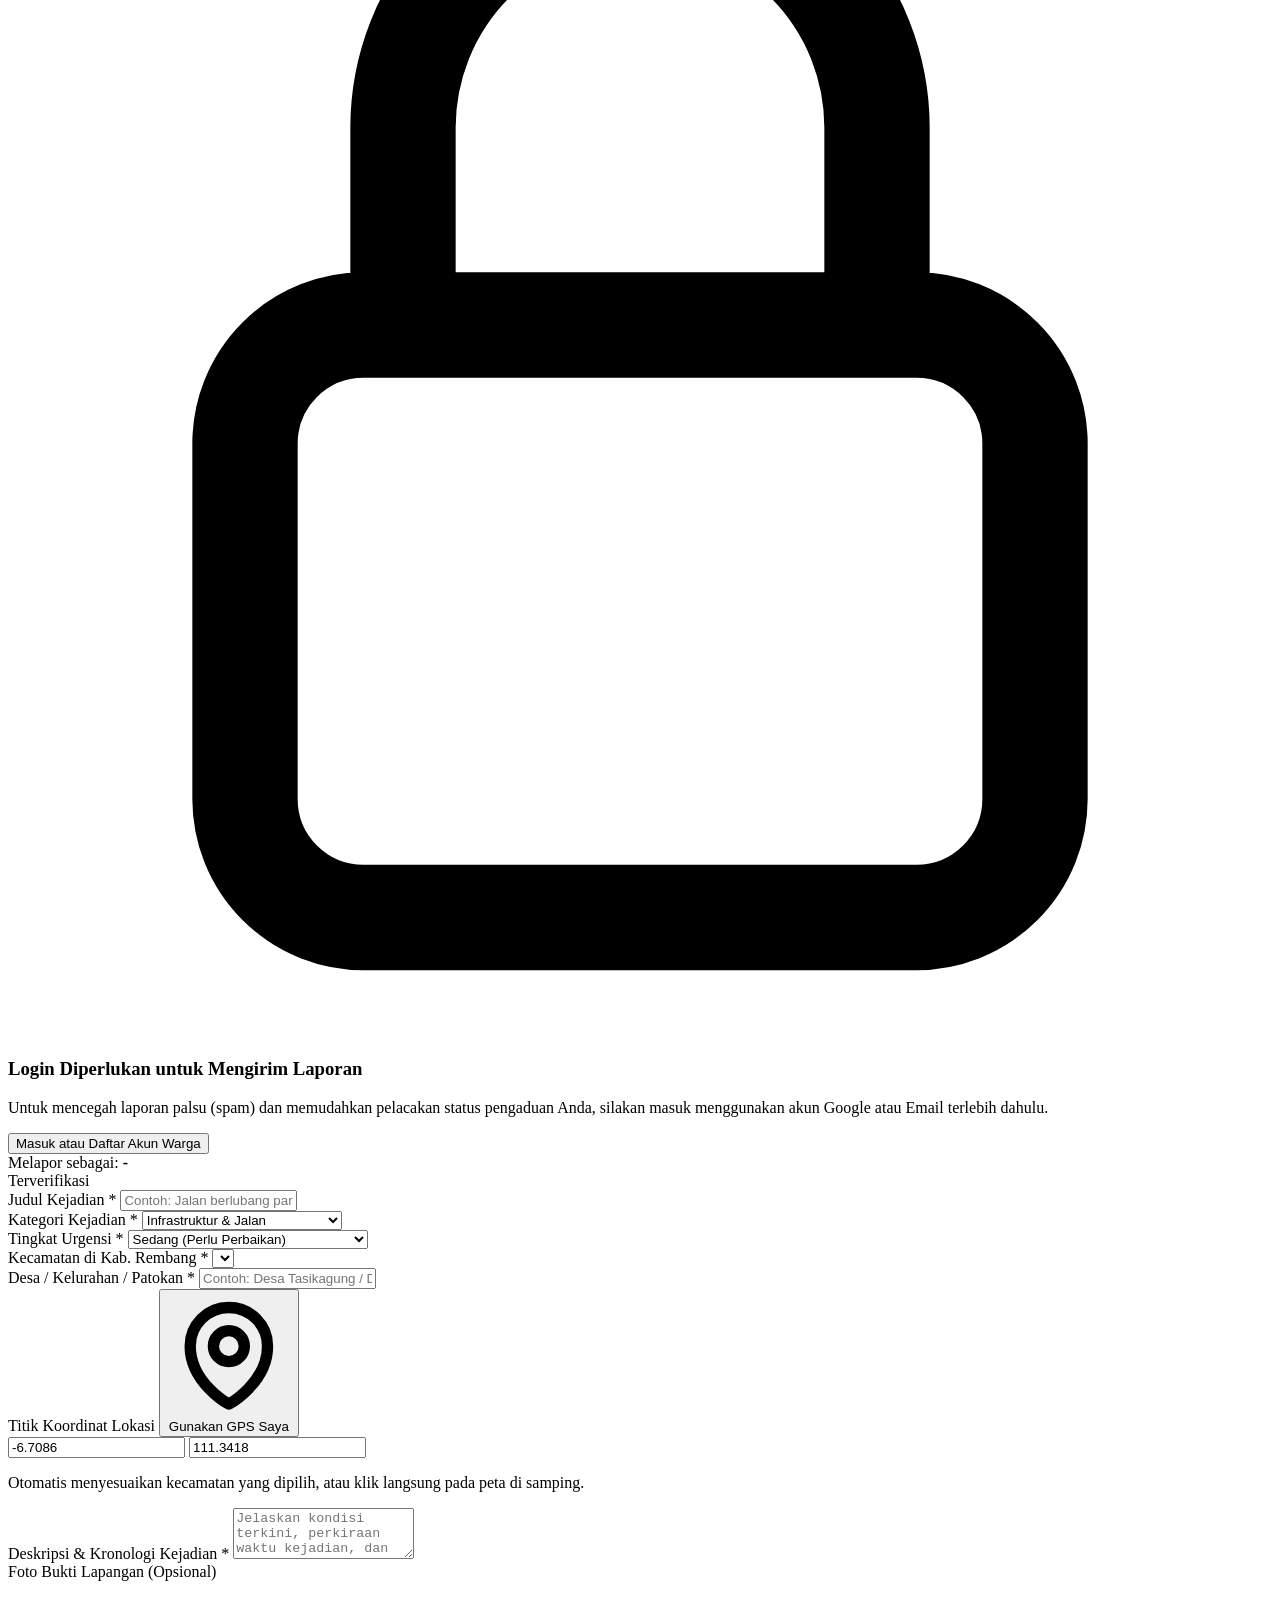
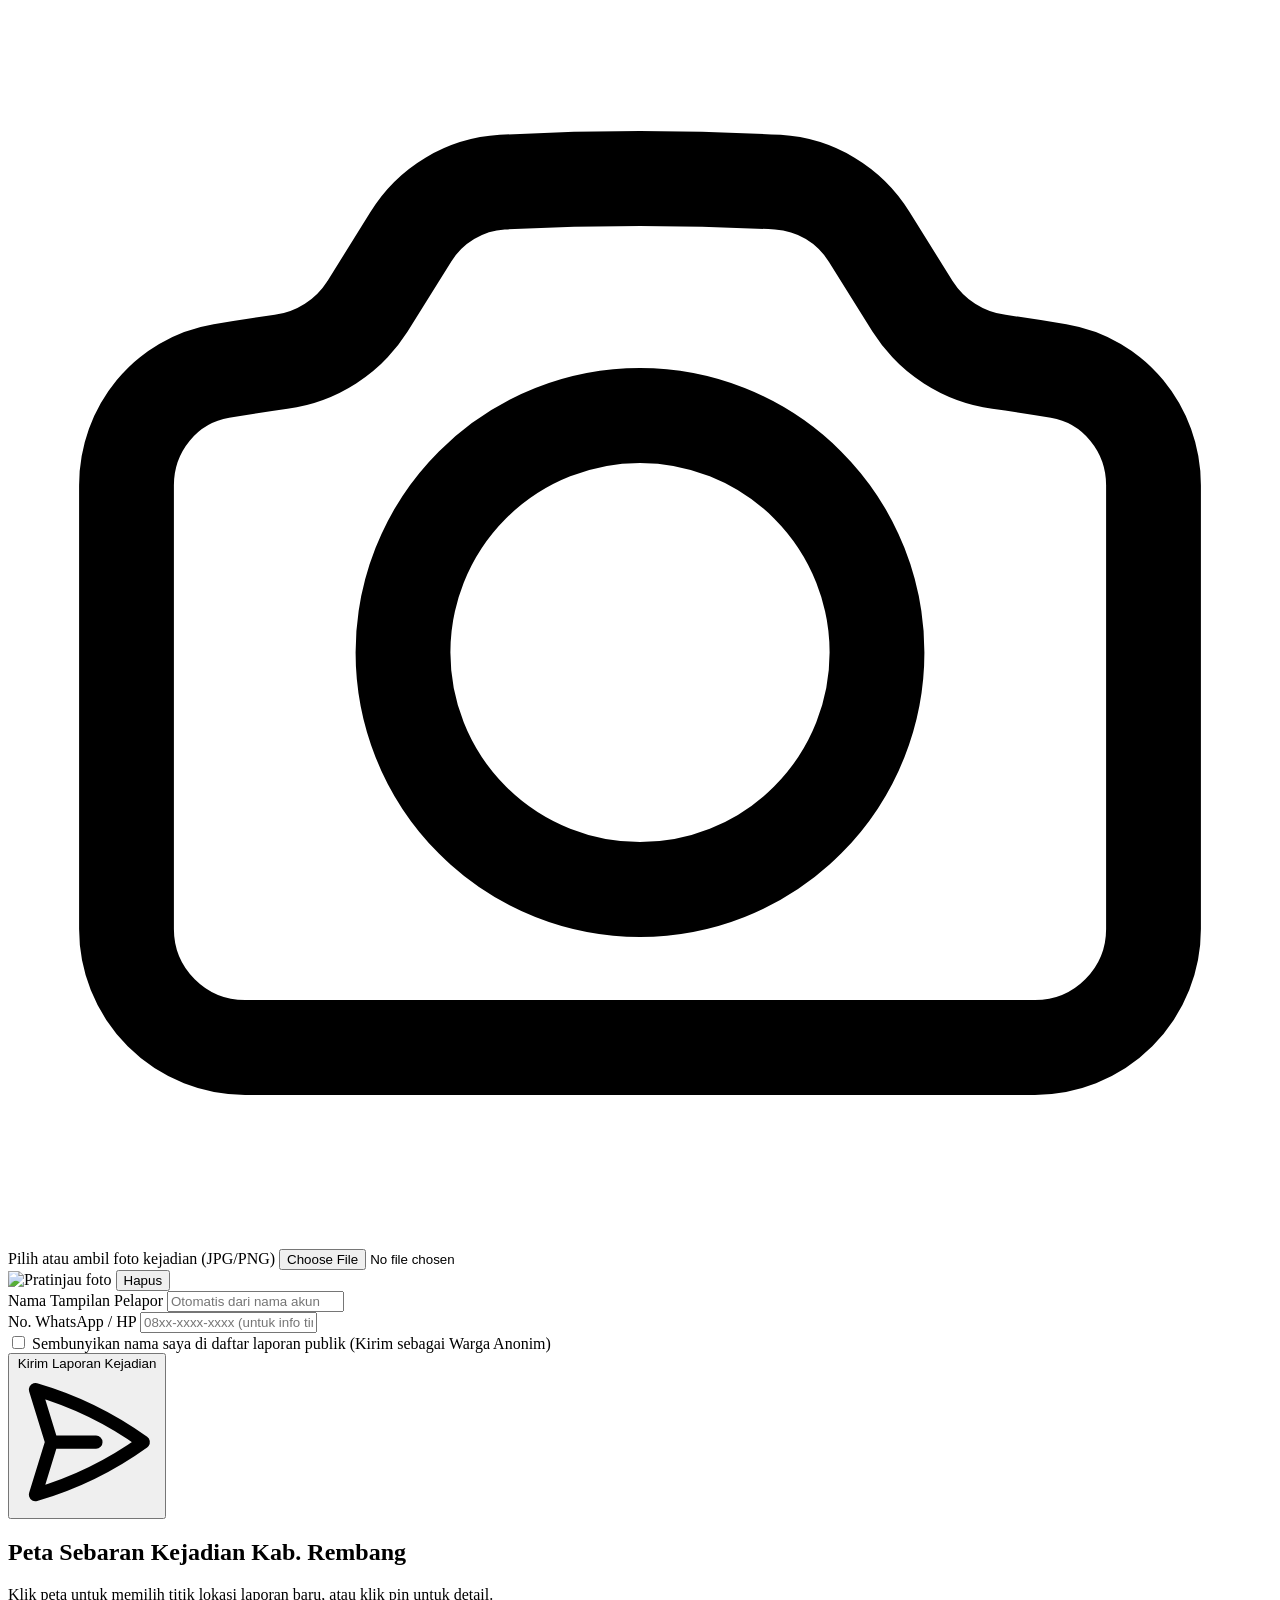
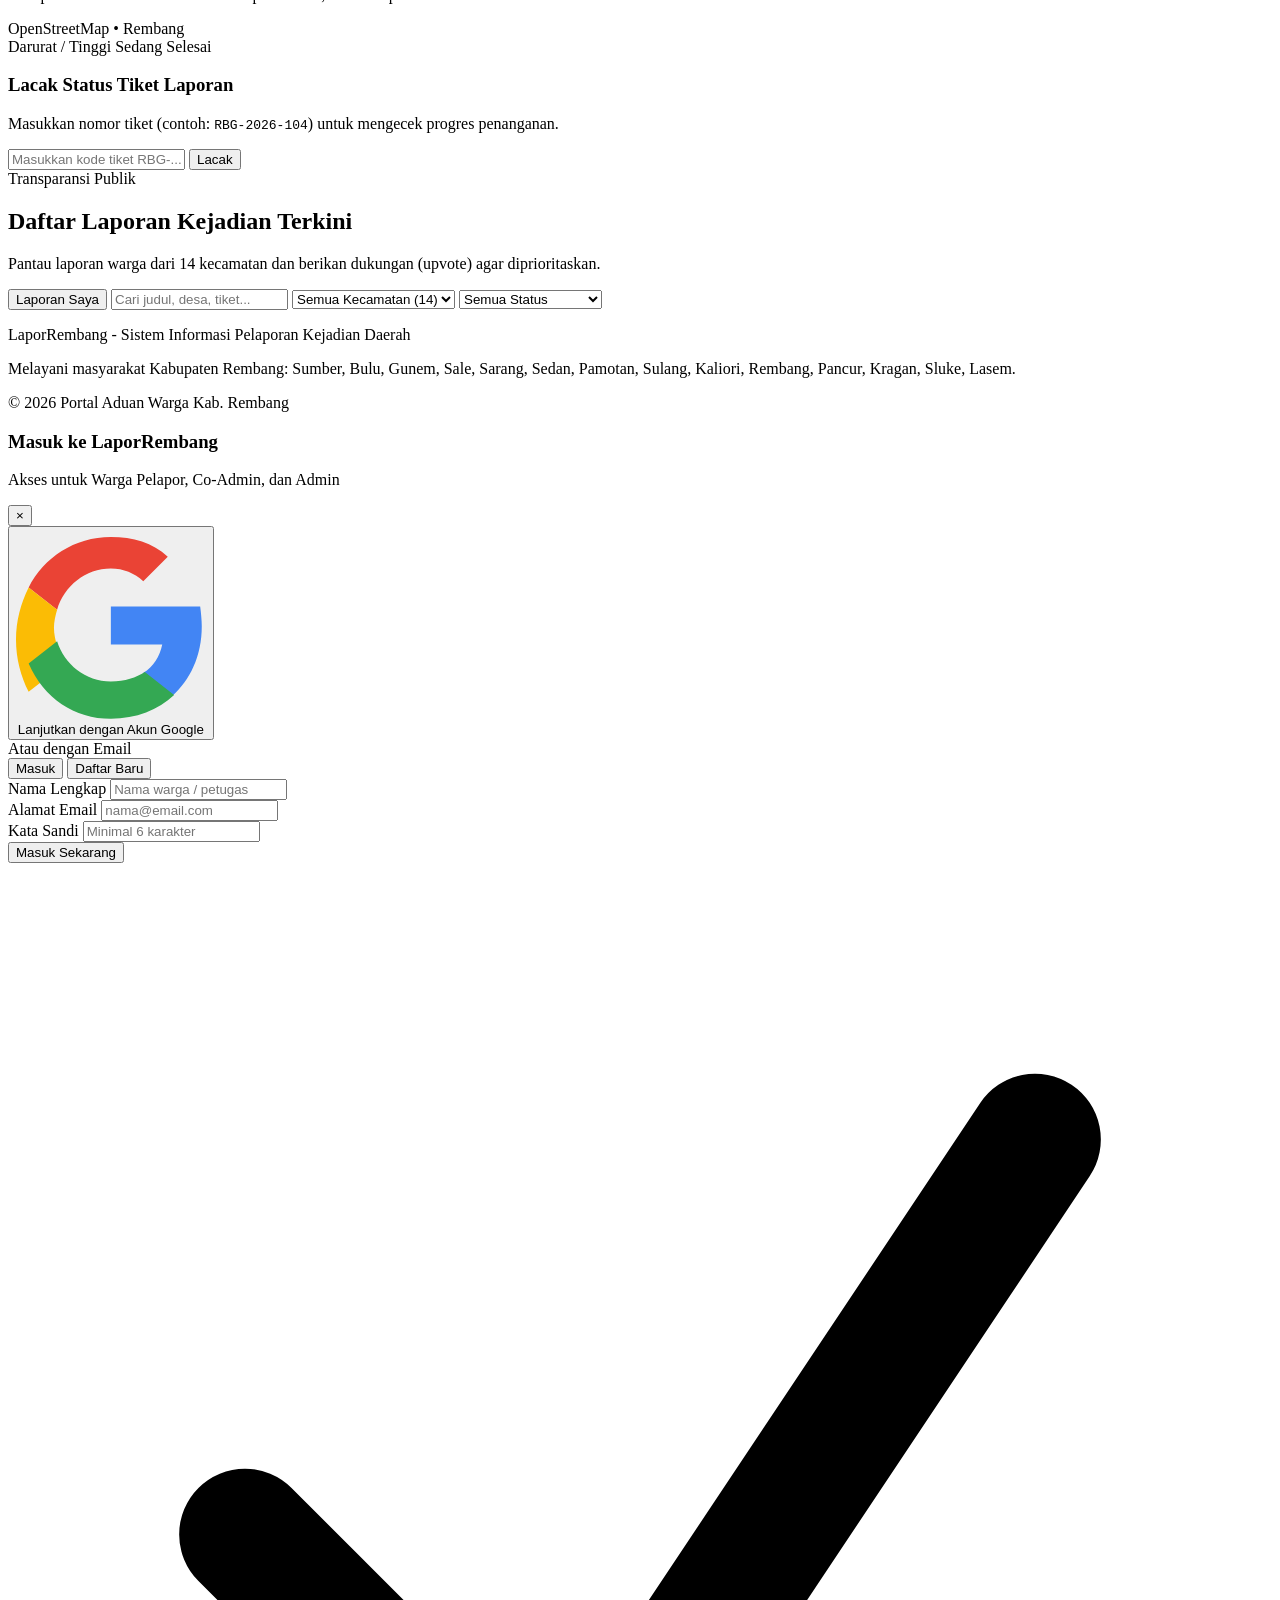
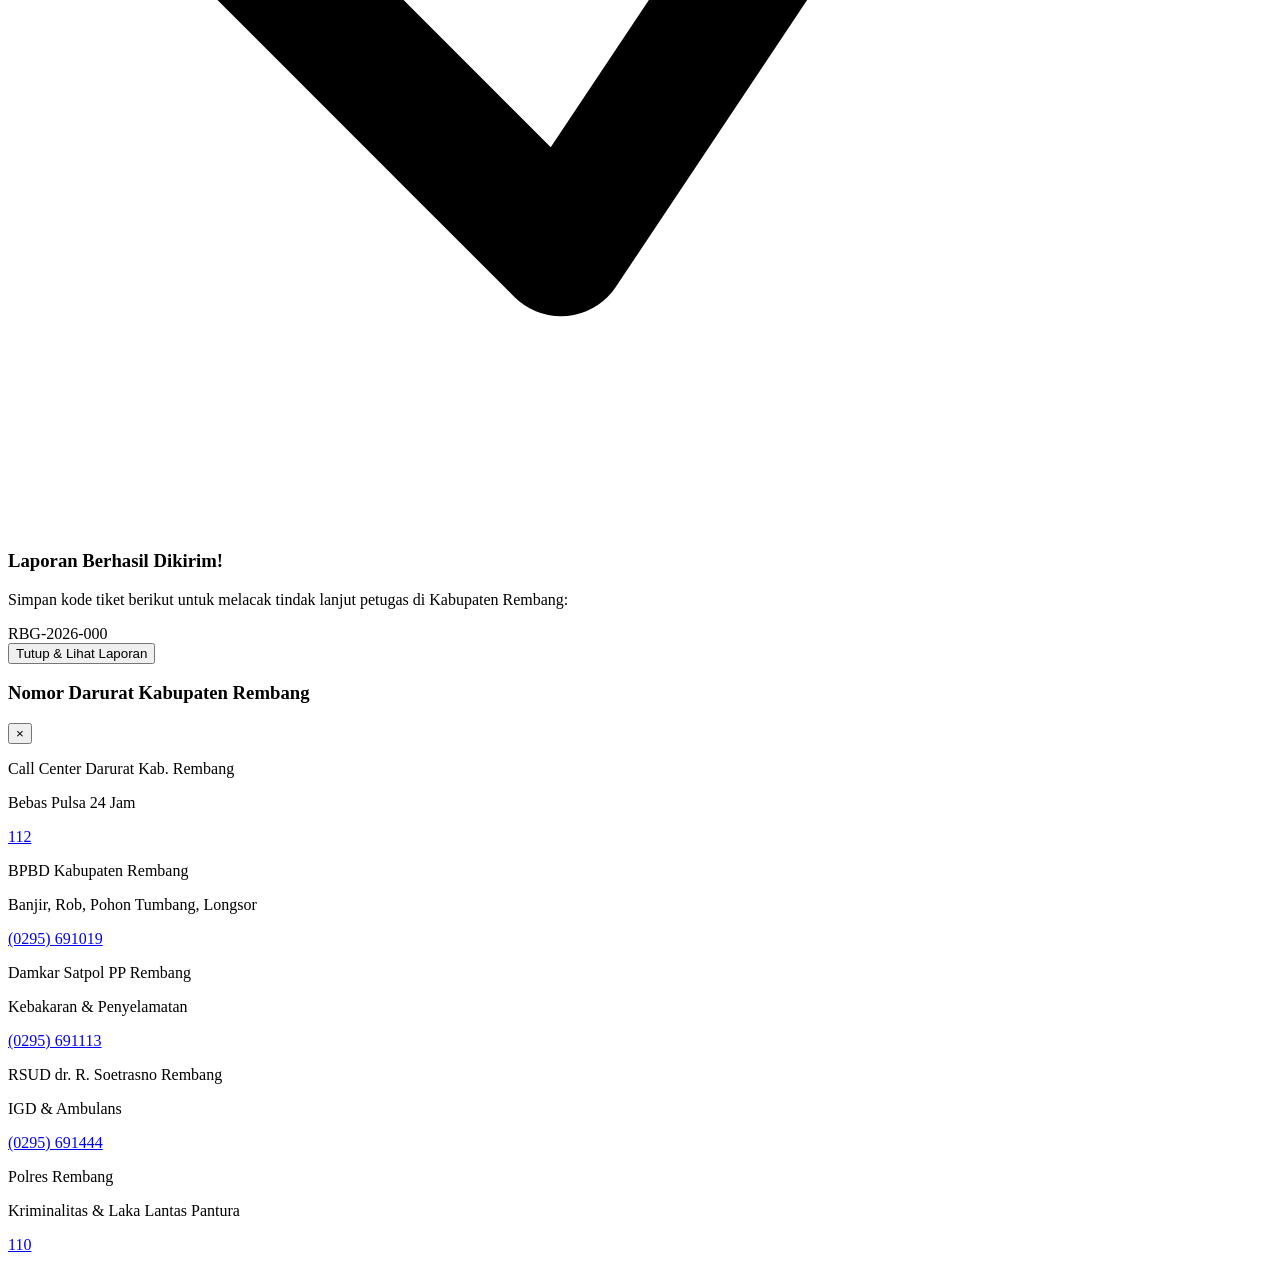
==== commit a610f179: "feat: enhance admin panel and user authentication features - Updated navigation for admin access wit" ====
--- a/index.html
+++ b/index.html
@@ -73,24 +73,115 @@
         </div>
       </a>
 
-      <nav class="hidden md:flex items-center gap-7 text-sm font-semibold text-slate-600">
+      <nav class="hidden lg:flex items-center gap-6 text-sm font-semibold text-slate-600">
         <a href="#buat-laporan" class="hover:text-rembang-600 transition">Buat Laporan</a>
         <a href="#peta-kejadian" class="hover:text-rembang-600 transition">Peta Kejadian</a>
         <a href="#daftar-laporan" class="hover:text-rembang-600 transition">Pantau Aduan</a>
         <a href="#lacak-tiket" class="hover:text-rembang-600 transition">Lacak Tiket</a>
+        <a href="#admin-panel" id="nav-admin-link" class="hidden text-indigo-600 hover:text-indigo-800 font-bold transition items-center gap-1">
+          <span class="w-2 h-2 rounded-full bg-indigo-600"></span>
+          Panel Admin
+        </a>
       </nav>
 
-      <div class="flex items-center gap-3">
-        <button id="btn-quick-sos" type="button" class="hidden sm:inline-flex items-center gap-1.5 px-3.5 py-2 rounded-lg text-xs font-bold bg-rose-50 text-rose-700 border border-rose-200 hover:bg-rose-100 transition">
+      <div class="flex items-center gap-2.5">
+        <button id="btn-quick-sos" type="button" class="hidden sm:inline-flex items-center gap-1.5 px-3 py-2 rounded-lg text-xs font-bold bg-rose-50 text-rose-700 border border-rose-200 hover:bg-rose-100 transition">
           <svg class="w-4 h-4" fill="none" stroke="currentColor" stroke-width="2" viewBox="0 0 24 24"><path stroke-linecap="round" stroke-linejoin="round" d="M12 9v3.75m-9.303 3.376c-.866 1.5.217 3.374 1.948 3.374h14.71c1.73 0 2.813-1.874 1.948-3.374L13.949 3.378c-.866-1.5-3.032-1.5-3.898 0L2.697 16.126zM12 15.75h.007v.008H12v-.008z"/></svg>
-          Kontak Darurat
+          Darurat
         </button>
-        <a href="#buat-laporan" class="inline-flex items-center gap-2 px-4 py-2 rounded-lg text-sm font-bold bg-rembang-600 text-white hover:bg-rembang-700 shadow-sm shadow-rembang-600/20 transition">
-          + Lapor Kejadian
-        </a>
+
+        <!-- Guest Auth Button -->
+        <button id="btn-open-auth" type="button" class="inline-flex items-center gap-1.5 px-3.5 py-2 rounded-lg text-xs font-bold bg-slate-900 text-white hover:bg-slate-800 transition">
+          <svg class="w-4 h-4" fill="none" stroke="currentColor" stroke-width="2" viewBox="0 0 24 24"><path stroke-linecap="round" stroke-linejoin="round" d="M15.75 6a3.75 3.75 0 11-7.5 0 3.75 3.75 0 017.5 0zM4.501 20.118a7.5 7.5 0 0114.998 0A17.933 17.933 0 0112 21.75c-2.676 0-5.216-.584-7.499-1.632z"/></svg>
+          Masuk / Daftar
+        </button>
+
+        <!-- Logged-in User Profile Menu -->
+        <div id="user-profile-bar" class="hidden items-center gap-2">
+          <a href="#admin-panel" id="mobile-admin-badge" class="hidden px-2.5 py-1.5 rounded-lg text-xs font-extrabold bg-indigo-600 text-white hover:bg-indigo-700 transition">
+            Panel Admin
+          </a>
+          <div class="flex items-center gap-2 px-3 py-1.5 rounded-lg bg-slate-100 border border-slate-200">
+            <div class="text-right leading-tight">
+              <p id="nav-user-name" class="text-xs font-bold text-slate-900 max-w-[120px] truncate">User</p>
+              <span id="nav-user-role" class="inline-block text-[10px] font-extrabold uppercase tracking-wider px-1.5 py-0.2 rounded bg-rembang-100 text-rembang-800">Pelapor</span>
+            </div>
+            <button id="btn-logout" type="button" title="Keluar Akun" class="p-1.5 rounded-md text-slate-500 hover:text-rose-600 hover:bg-white transition">
+              <svg class="w-4 h-4" fill="none" stroke="currentColor" stroke-width="2.2" viewBox="0 0 24 24"><path stroke-linecap="round" stroke-linejoin="round" d="M15.75 9V5.25A2.25 2.25 0 0013.5 3h-6a2.25 2.25 0 00-2.25 2.25v13.5A2.25 2.25 0 007.5 21h6a2.25 2.25 0 002.25-2.25V15m3 0l3-3m0 0l-3-3m3 3H9"/></svg>
+            </button>
+          </div>
+        </div>
       </div>
     </div>
   </header>
+
+  <!-- Admin & Co-Admin Control Panel (Visible only for Admin / Co-Admin) -->
+  <section id="admin-panel" class="hidden bg-slate-900 text-slate-100 border-b border-slate-800 scroll-mt-16">
+    <div class="max-w-7xl mx-auto px-4 sm:px-6 lg:px-8 py-8 space-y-6">
+      <div class="flex flex-col md:flex-row md:items-center justify-between gap-4 border-b border-slate-800 pb-5">
+        <div>
+          <div class="flex items-center gap-2.5">
+            <span id="admin-level-badge" class="px-2.5 py-0.5 rounded-full text-[11px] font-extrabold uppercase tracking-wider bg-indigo-500/20 text-indigo-300 border border-indigo-500/40">
+              Level 1 &bull; Admin Utama
+            </span>
+            <span class="text-xs text-slate-400" id="admin-logged-email">wongapikapik@gmail.com</span>
+          </div>
+          <h2 class="text-2xl font-extrabold text-white mt-1.5">Panel Kendali Pengaduan Kabupaten Rembang</h2>
+          <p id="admin-role-desc" class="text-xs text-slate-400 mt-0.5">Akses penuh: Verifikasi status laporan, tugaskan dinas, hapus laporan tidak valid, dan kelola hak akses Co-Admin.</p>
+        </div>
+        <div class="flex items-center gap-2">
+          <button type="button" id="btn-sync-cloud" class="px-3.5 py-2 rounded-xl bg-slate-800 hover:bg-slate-700 text-xs font-bold text-slate-200 border border-slate-700 transition">
+            Muat Ulang Data
+          </button>
+        </div>
+      </div>
+
+      <!-- Co-Admin Management (Level 1 Admin Only) -->
+      <div id="coadmin-manager-box" class="hidden bg-slate-800/70 rounded-2xl border border-slate-700/80 p-5 space-y-4">
+        <div class="flex flex-col sm:flex-row sm:items-center justify-between gap-2">
+          <div>
+            <h3 class="text-sm font-extrabold text-white flex items-center gap-2">
+              <span class="w-2 h-2 rounded-full bg-amber-400"></span>
+              Manajemen Level 2: Co-Admin (Khusus Admin Utama)
+            </h3>
+            <p class="text-xs text-slate-400 mt-0.5">Tambahkan email petugas/operator yang diizinkan mengakses Panel Admin sebagai Co-Admin (dapat mengubah status &amp; instansi laporan, tanpa hak hapus laporan/kelola admin).</p>
+          </div>
+        </div>
+
+        <form id="coadmin-form" class="flex flex-col sm:flex-row gap-2.5">
+          <input type="email" id="coadmin-email-input" required placeholder="Masukkan email Co-Admin (misal: operator.rembang@gmail.com)" class="flex-1 rounded-xl bg-slate-900 border border-slate-700 px-3.5 py-2 text-xs text-white placeholder-slate-500 focus:outline-none focus:ring-2 focus:ring-indigo-500" />
+          <button type="submit" class="px-4 py-2 rounded-xl bg-indigo-600 hover:bg-indigo-500 text-white text-xs font-bold transition">
+            + Tambah Co-Admin
+          </button>
+        </form>
+
+        <div id="coadmin-list" class="flex flex-wrap gap-2"></div>
+      </div>
+
+      <!-- Admin Reports Table -->
+      <div class="bg-slate-800/60 rounded-2xl border border-slate-700/80 overflow-hidden">
+        <div class="px-5 py-3.5 border-b border-slate-700/80 flex flex-wrap items-center justify-between gap-2">
+          <h3 class="text-sm font-extrabold text-white">Daftar Tindak Lanjut Aduan Warga</h3>
+          <span class="text-xs text-slate-400">Ubah status atau disposisi instansi secara langsung</span>
+        </div>
+        <div class="overflow-x-auto">
+          <table class="w-full text-left border-collapse text-xs">
+            <thead>
+              <tr class="bg-slate-900/80 text-slate-400 uppercase tracking-wider border-b border-slate-700">
+                <th class="py-3 px-4 font-bold">Tiket &amp; Waktu</th>
+                <th class="py-3 px-4 font-bold">Kejadian &amp; Lokasi</th>
+                <th class="py-3 px-4 font-bold">Pelapor</th>
+                <th class="py-3 px-4 font-bold">Disposisi Instansi</th>
+                <th class="py-3 px-4 font-bold">Status Penanganan</th>
+                <th class="py-3 px-4 font-bold text-right">Aksi</th>
+              </tr>
+            </thead>
+            <tbody id="admin-reports-tbody" class="divide-y divide-slate-700/60"></tbody>
+          </table>
+        </div>
+      </div>
+    </div>
+  </section>
 
   <!-- Hero Section -->
   <section class="relative overflow-hidden bg-gradient-to-b from-rembang-50/80 via-white to-slate-50 pt-10 pb-12 sm:pt-14 sm:pb-16 border-b border-slate-200/70">
@@ -123,7 +214,7 @@
           <div class="bg-white rounded-2xl border border-slate-200/90 shadow-sm p-6">
             <div class="flex items-center justify-between mb-4">
               <h2 class="text-sm font-bold text-slate-900 uppercase tracking-wider">Statistik Kejadian Rembang</h2>
-              <span class="text-xs font-semibold text-emerald-600 bg-emerald-50 px-2.5 py-1 rounded-full">Live Update</span>
+              <span id="firebase-status-badge" class="text-xs font-semibold text-emerald-600 bg-emerald-50 px-2.5 py-1 rounded-full">Firebase Connected</span>
             </div>
             <div class="grid grid-cols-2 gap-3.5" id="stats-grid">
               <div class="p-4 rounded-xl bg-slate-50 border border-slate-100">
@@ -158,14 +249,39 @@
 
     <div class="grid lg:grid-cols-12 gap-8 items-start">
       <!-- Left: Form Pelaporan -->
-      <section id="buat-laporan" class="lg:col-span-6 bg-white rounded-2xl border border-slate-200 shadow-sm p-6 sm:p-8 scroll-mt-24">
+      <section id="buat-laporan" class="lg:col-span-6 bg-white rounded-2xl border border-slate-200 shadow-sm p-6 sm:p-8 scroll-mt-24 relative">
         <div class="mb-6">
           <span class="text-xs font-bold uppercase tracking-wider text-rembang-600">Formulir Pengaduan</span>
           <h2 class="text-2xl font-extrabold text-slate-900 mt-1">Laporkan Kejadian di Sekitar Anda</h2>
           <p class="text-sm text-slate-500 mt-1">Isi detail kejadian secara akurat agar tim lapangan di Kabupaten Rembang segera menuju lokasi.</p>
         </div>
 
-        <form id="report-form" class="space-y-4">
+        <!-- Auth Gate Notice when not logged in -->
+        <div id="report-auth-gate" class="p-6 rounded-2xl bg-slate-50 border border-slate-200 text-center space-y-3">
+          <div class="w-12 h-12 rounded-full bg-rembang-100 text-rembang-700 flex items-center justify-center mx-auto">
+            <svg class="w-6 h-6" fill="none" stroke="currentColor" stroke-width="2" viewBox="0 0 24 24"><path stroke-linecap="round" stroke-linejoin="round" d="M16.5 10.5V6.75a4.5 4.5 0 10-9 0v3.75m-.75 11.25h10.5a2.25 2.25 0 002.25-2.25v-6.75a2.25 2.25 0 00-2.25-2.25H6.75a2.25 2.25 0 00-2.25 2.25v6.75a2.25 2.25 0 002.25 2.25z"/></svg>
+          </div>
+          <h3 class="text-base font-extrabold text-slate-900">Login Diperlukan untuk Mengirim Laporan</h3>
+          <p class="text-xs text-slate-600 max-w-md mx-auto leading-relaxed">
+            Untuk mencegah laporan palsu (spam) dan memudahkan pelacakan status pengaduan Anda, silakan masuk menggunakan akun Google atau Email terlebih dahulu.
+          </p>
+          <div class="pt-1">
+            <button type="button" id="btn-gate-login" class="px-5 py-2.5 rounded-xl bg-rembang-600 hover:bg-rembang-700 text-white font-bold text-xs shadow-sm transition">
+              Masuk atau Daftar Akun Warga
+            </button>
+          </div>
+        </div>
+
+        <!-- Report Form (Shown when logged in) -->
+        <form id="report-form" class="hidden space-y-4">
+          <div class="p-3 rounded-xl bg-rembang-50/80 border border-rembang-100 flex items-center justify-between text-xs">
+            <div>
+              <span class="text-slate-500">Melapor sebagai:</span>
+              <strong id="form-reporter-email" class="text-rembang-900 ml-1">-</strong>
+            </div>
+            <span class="text-[11px] font-bold text-emerald-700 bg-emerald-100/80 px-2 py-0.5 rounded">Terverifikasi</span>
+          </div>
+
           <!-- Judul Kejadian -->
           <div>
             <label for="title" class="block text-xs font-bold text-slate-700 uppercase tracking-wide mb-1.5">Judul Kejadian *</label>
@@ -252,8 +368,8 @@
           <!-- Identitas Pelapor -->
           <div class="grid sm:grid-cols-2 gap-4 pt-1">
             <div>
-              <label for="reporter" class="block text-xs font-bold text-slate-700 uppercase tracking-wide mb-1.5">Nama Pelapor</label>
-              <input type="text" id="reporter" name="reporter" placeholder="Boleh dikosongkan (Anonim)" class="w-full rounded-xl border border-slate-300 px-3.5 py-2.5 text-sm focus:outline-none focus:ring-2 focus:ring-rembang-500" />
+              <label for="reporter" class="block text-xs font-bold text-slate-700 uppercase tracking-wide mb-1.5">Nama Tampilan Pelapor</label>
+              <input type="text" id="reporter" name="reporter" placeholder="Otomatis dari nama akun" class="w-full rounded-xl border border-slate-300 px-3.5 py-2.5 text-sm focus:outline-none focus:ring-2 focus:ring-rembang-500" />
             </div>
             <div>
               <label for="phone" class="block text-xs font-bold text-slate-700 uppercase tracking-wide mb-1.5">No. WhatsApp / HP</label>
@@ -266,7 +382,7 @@
             <label for="anonymous" class="text-xs text-slate-600">Sembunyikan nama saya di daftar laporan publik (Kirim sebagai Warga Anonim)</label>
           </div>
 
-          <button type="submit" class="w-full py-3.5 px-6 rounded-xl bg-rembang-600 hover:bg-rembang-700 text-white font-bold text-sm shadow-md shadow-rembang-600/20 transition flex items-center justify-center gap-2">
+          <button type="submit" id="btn-submit-report" class="w-full py-3.5 px-6 rounded-xl bg-rembang-600 hover:bg-rembang-700 text-white font-bold text-sm shadow-md shadow-rembang-600/20 transition flex items-center justify-center gap-2">
             <span>Kirim Laporan Kejadian</span>
             <svg class="w-4 h-4" fill="none" stroke="currentColor" stroke-width="2.2" viewBox="0 0 24 24"><path stroke-linecap="round" stroke-linejoin="round" d="M6 12L3.269 3.126A59.768 59.768 0 0121.485 12 59.77 59.77 0 013.27 20.876L5.999 12zm0 0h7.5"/></svg>
           </button>
@@ -317,6 +433,9 @@
 
         <!-- Filter Controls -->
         <div class="flex flex-wrap items-center gap-2.5">
+          <button type="button" id="btn-filter-mine" class="hidden rounded-xl border border-slate-300 bg-white px-3 py-2 text-xs font-bold text-slate-700 hover:border-rembang-500 transition">
+            Laporan Saya
+          </button>
           <input type="text" id="search-reports" placeholder="Cari judul, desa, tiket..." class="rounded-xl border border-slate-300 bg-white px-3.5 py-2 text-xs font-medium focus:outline-none focus:ring-2 focus:ring-rembang-500" />
           <select id="filter-kecamatan" class="rounded-xl border border-slate-300 bg-white px-3 py-2 text-xs font-semibold text-slate-700 focus:outline-none focus:ring-2 focus:ring-rembang-500">
             <option value="ALL">Semua Kecamatan (14)</option>
@@ -348,6 +467,62 @@
     </div>
   </footer>
 
+  <!-- Modal Auth (Login / Register untuk Pelapor, Co-Admin & Admin) -->
+  <div id="auth-modal" class="fixed inset-0 z-50 hidden items-center justify-center bg-slate-900/60 backdrop-blur-xs p-4">
+    <div class="bg-white rounded-2xl max-w-md w-full p-6 shadow-xl border border-slate-200 space-y-5">
+      <div class="flex items-center justify-between">
+        <div>
+          <h3 class="text-lg font-extrabold text-slate-900">Masuk ke LaporRembang</h3>
+          <p class="text-xs text-slate-500 mt-0.5">Akses untuk Warga Pelapor, Co-Admin, dan Admin</p>
+        </div>
+        <button type="button" id="btn-close-auth" class="text-slate-400 hover:text-slate-700 font-bold text-xl leading-none">&times;</button>
+      </div>
+
+      <!-- Google Sign-In -->
+      <button type="button" id="btn-google-login" class="w-full py-2.5 px-4 rounded-xl bg-white hover:bg-slate-50 text-slate-800 border border-slate-300 font-bold text-xs shadow-2xs transition flex items-center justify-center gap-2.5">
+        <svg class="w-4 h-4" viewBox="0 0 24 24">
+          <path fill="#EA4335" d="M12 5c1.6 0 3 .6 4.1 1.6l3.1-3.1C17.3 1.7 14.8 1 12 1 7.4 1 3.5 3.6 1.6 7.4l3.6 2.8C6.1 7.2 8.8 5 12 5z"/>
+          <path fill="#4285F4" d="M23.5 12.3c0-.8-.1-1.7-.2-2.5H12v4.8h6.5c-.3 1.5-1.1 2.8-2.4 3.6l3.7 2.9c2.2-2 3.7-5 3.7-8.8z"/>
+          <path fill="#FBBC05" d="M5.2 14.8c-.2-.7-.4-1.5-.4-2.3s.2-1.6.4-2.3L1.6 7.4C.6 9.4 0 11.6 0 14s.6 4.6 1.6 6.6l3.6-2.8z"/>
+          <path fill="#34A853" d="M12 24c3.2 0 6-1.1 8-3l-3.7-2.9c-1.1.7-2.5 1.2-4.3 1.2-3.2 0-5.9-2.2-6.8-5.1l-3.6 2.8C3.5 21.4 7.4 24 12 24z"/>
+        </svg>
+        <span>Lanjutkan dengan Akun Google</span>
+      </button>
+
+      <div class="relative flex py-1 items-center">
+        <div class="flex-grow border-t border-slate-200"></div>
+        <span class="flex-shrink mx-3 text-[11px] font-semibold text-slate-400 uppercase">Atau dengan Email</span>
+        <div class="flex-grow border-t border-slate-200"></div>
+      </div>
+
+      <!-- Auth Mode Tabs -->
+      <div class="grid grid-cols-2 gap-1 p-1 rounded-xl bg-slate-100 text-xs font-bold">
+        <button type="button" id="tab-login" class="py-1.5 rounded-lg bg-white text-slate-900 shadow-2xs transition">Masuk</button>
+        <button type="button" id="tab-register" class="py-1.5 rounded-lg text-slate-500 hover:text-slate-800 transition">Daftar Baru</button>
+      </div>
+
+      <div id="auth-error-box" class="hidden p-3 rounded-xl bg-rose-50 border border-rose-200 text-rose-700 text-xs font-semibold"></div>
+
+      <form id="email-auth-form" class="space-y-3">
+        <div id="auth-name-wrap" class="hidden">
+          <label for="auth-name" class="block text-xs font-bold text-slate-700 mb-1">Nama Lengkap</label>
+          <input type="text" id="auth-name" placeholder="Nama warga / petugas" class="w-full rounded-xl border border-slate-300 px-3.5 py-2 text-sm focus:outline-none focus:ring-2 focus:ring-rembang-500" />
+        </div>
+        <div>
+          <label for="auth-email" class="block text-xs font-bold text-slate-700 mb-1">Alamat Email</label>
+          <input type="email" id="auth-email" required placeholder="nama@email.com" class="w-full rounded-xl border border-slate-300 px-3.5 py-2 text-sm focus:outline-none focus:ring-2 focus:ring-rembang-500" />
+        </div>
+        <div>
+          <label for="auth-password" class="block text-xs font-bold text-slate-700 mb-1">Kata Sandi</label>
+          <input type="password" id="auth-password" required minlength="6" placeholder="Minimal 6 karakter" class="w-full rounded-xl border border-slate-300 px-3.5 py-2 text-sm focus:outline-none focus:ring-2 focus:ring-rembang-500" />
+        </div>
+        <button type="submit" id="btn-email-auth-submit" class="w-full py-2.5 rounded-xl bg-rembang-600 hover:bg-rembang-700 text-white font-bold text-sm transition">
+          Masuk Sekarang
+        </button>
+      </form>
+    </div>
+  </div>
+
   <!-- Modal Tiket Terkirim -->
   <div id="ticket-modal" class="fixed inset-0 z-50 hidden items-center justify-center bg-slate-900/60 backdrop-blur-xs p-4">
     <div class="bg-white rounded-2xl max-w-md w-full p-6 shadow-xl border border-slate-200 text-center space-y-4">
@@ -413,6 +588,6 @@
   </div>
 
   <script src="https://unpkg.com/leaflet@1.9.4/dist/leaflet.js" integrity="sha256-20nQCchB9co0qIjJZRGuk2/Z9VM+kNiyxNV1lvTlZBo=" crossorigin=""></script>
-  <script src="app.js"></script>
+  <script type="module" src="app.js"></script>
 </body>
 </html>
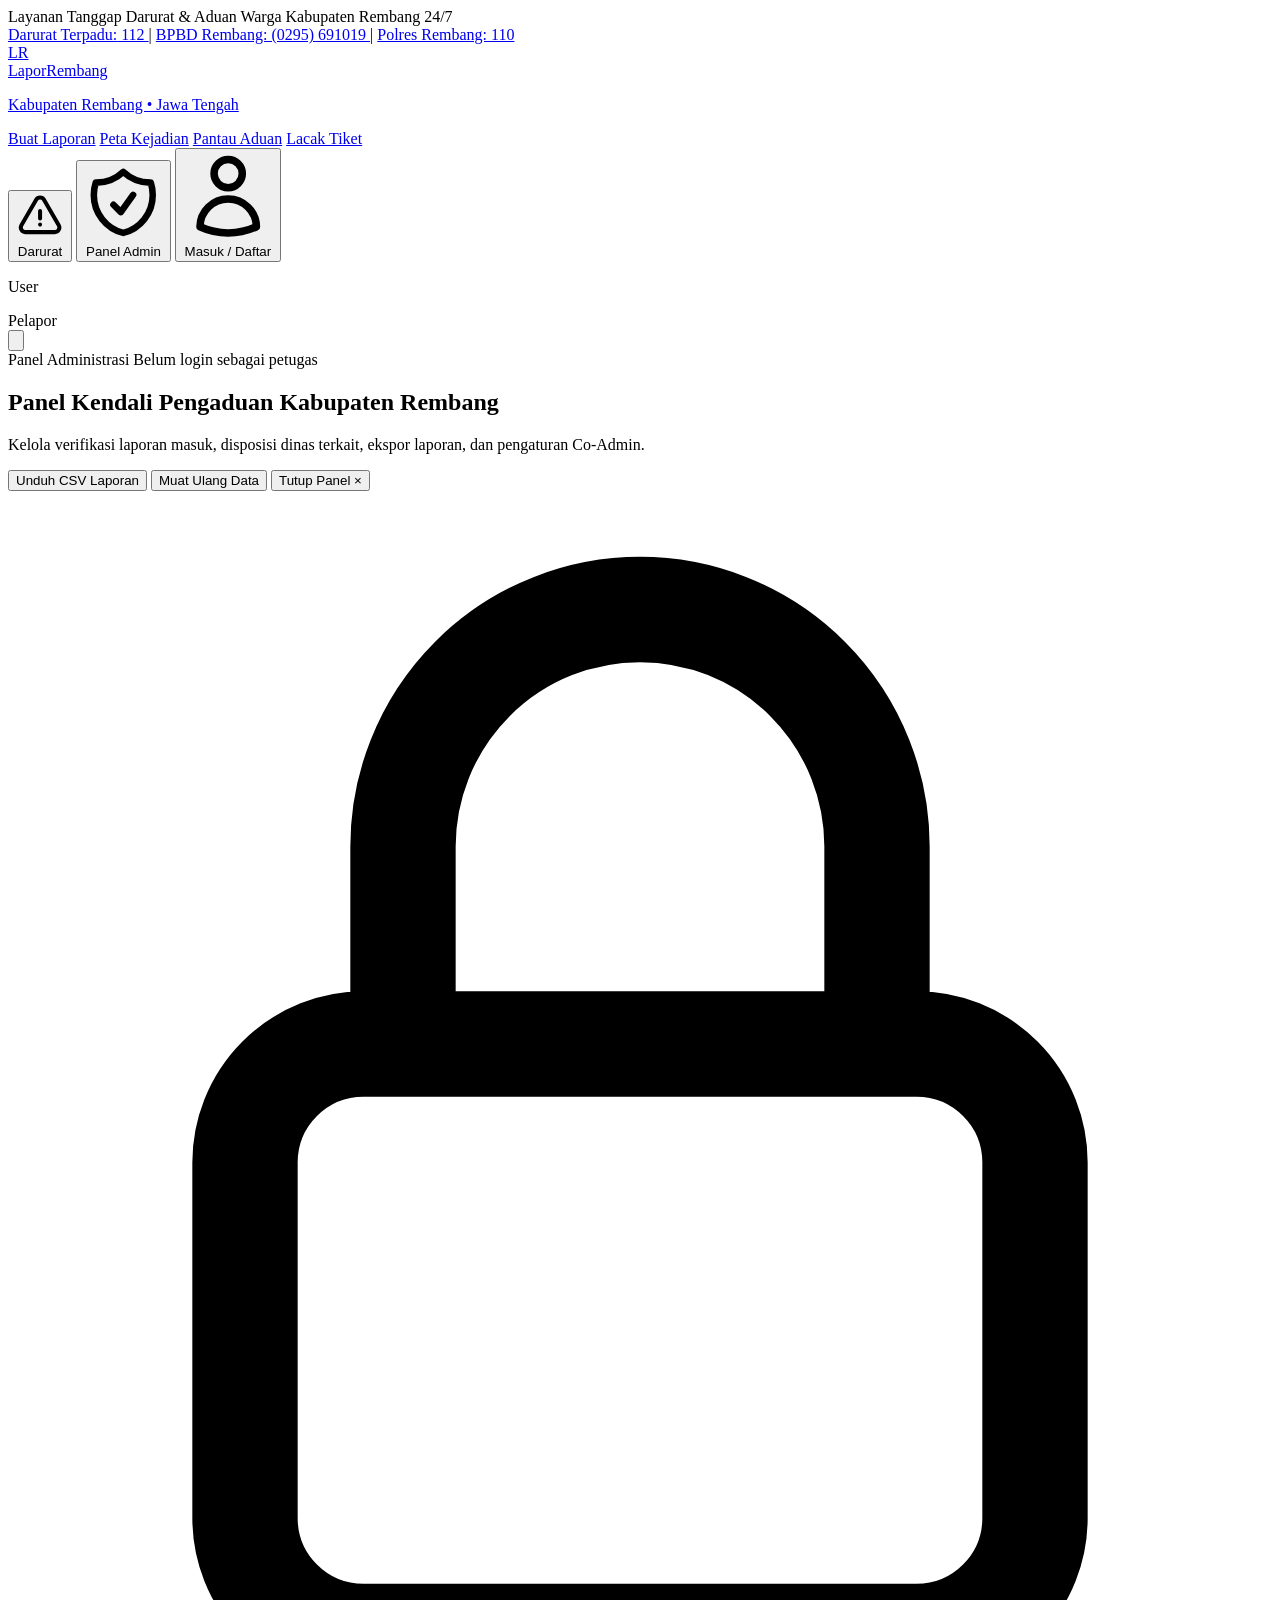
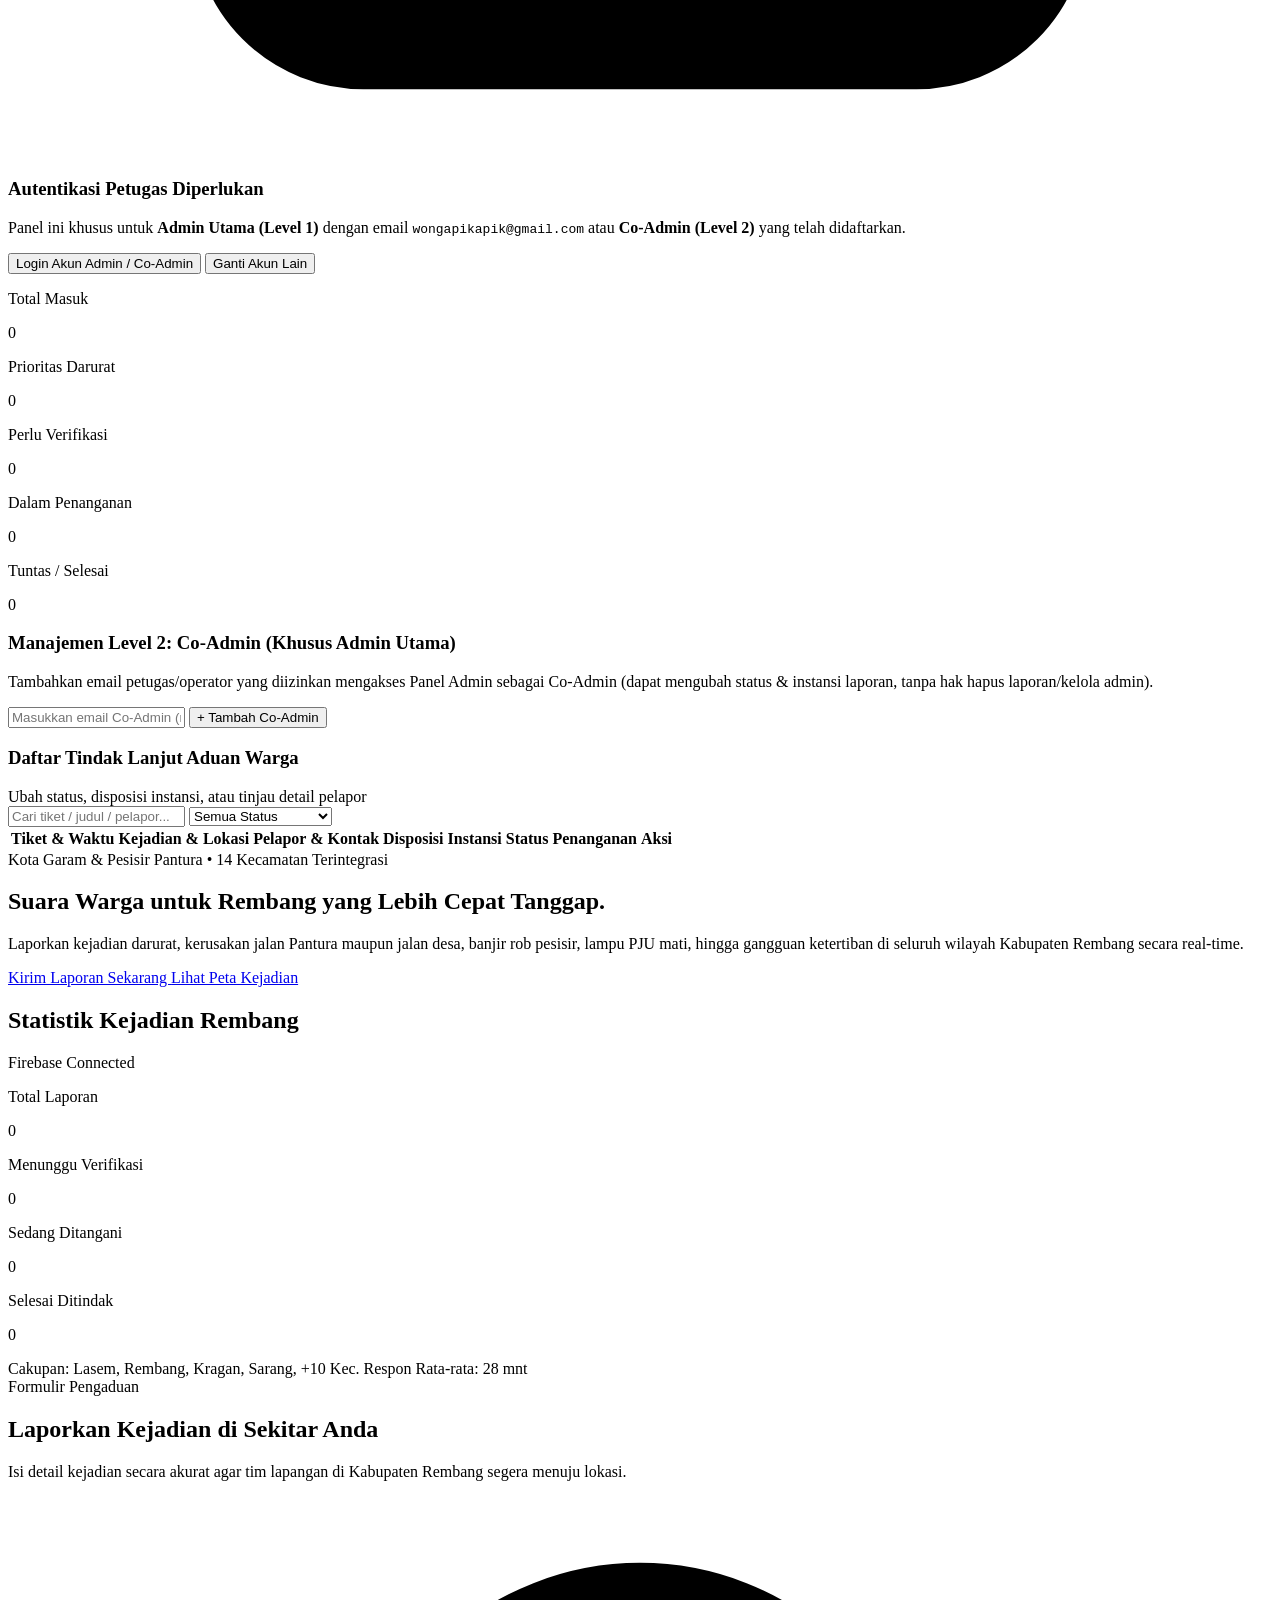
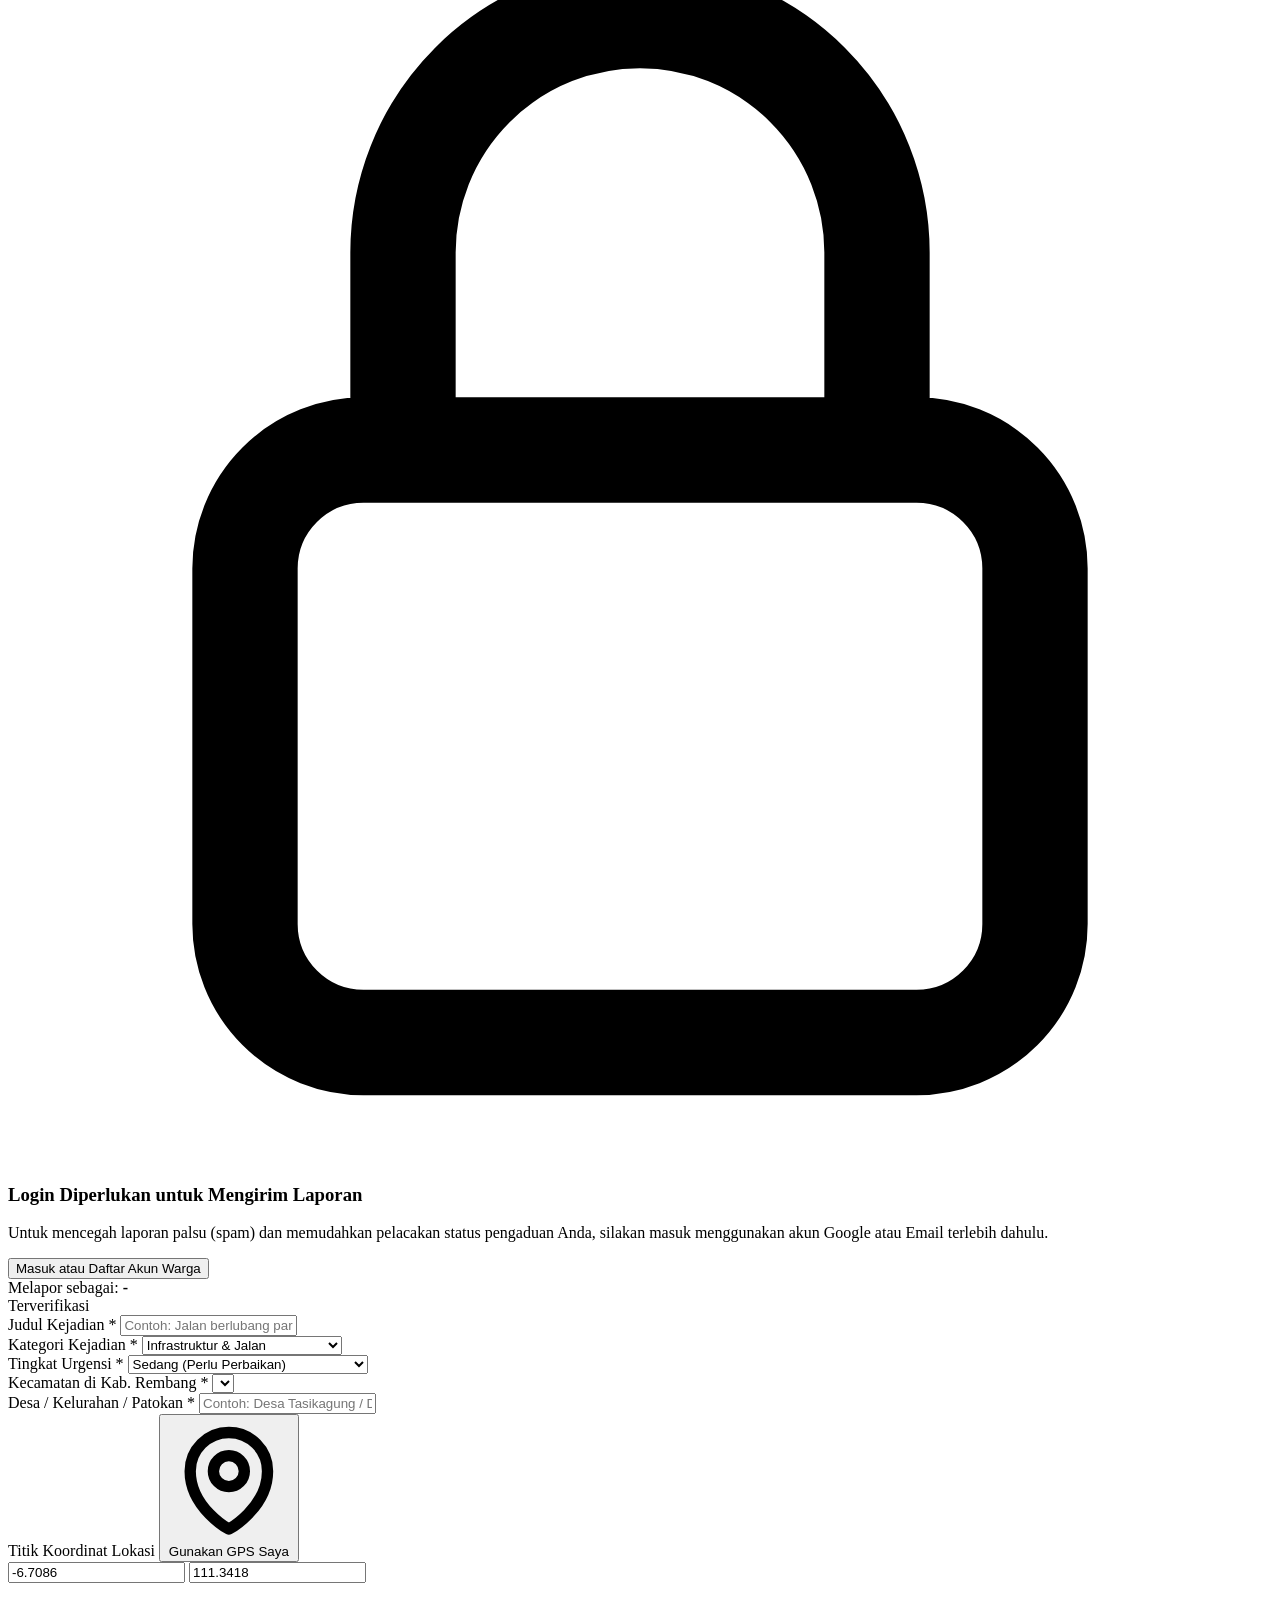
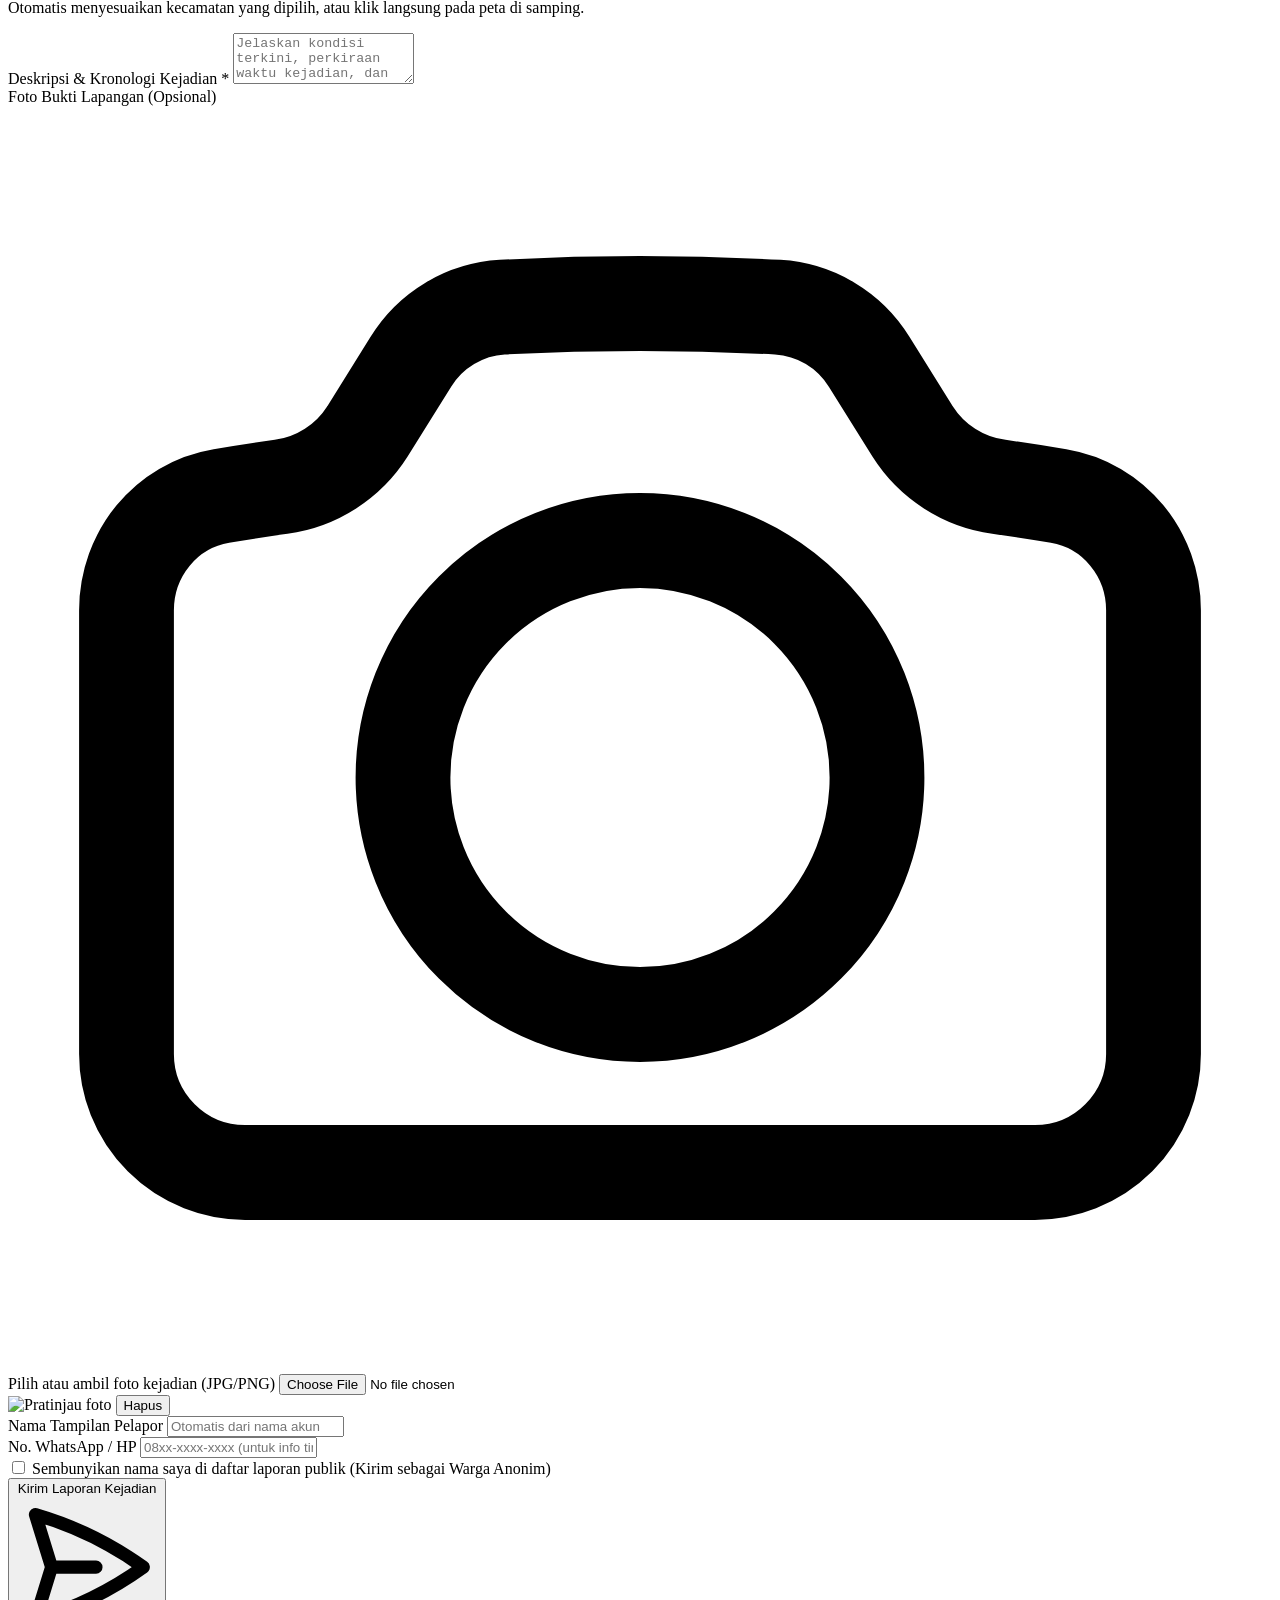
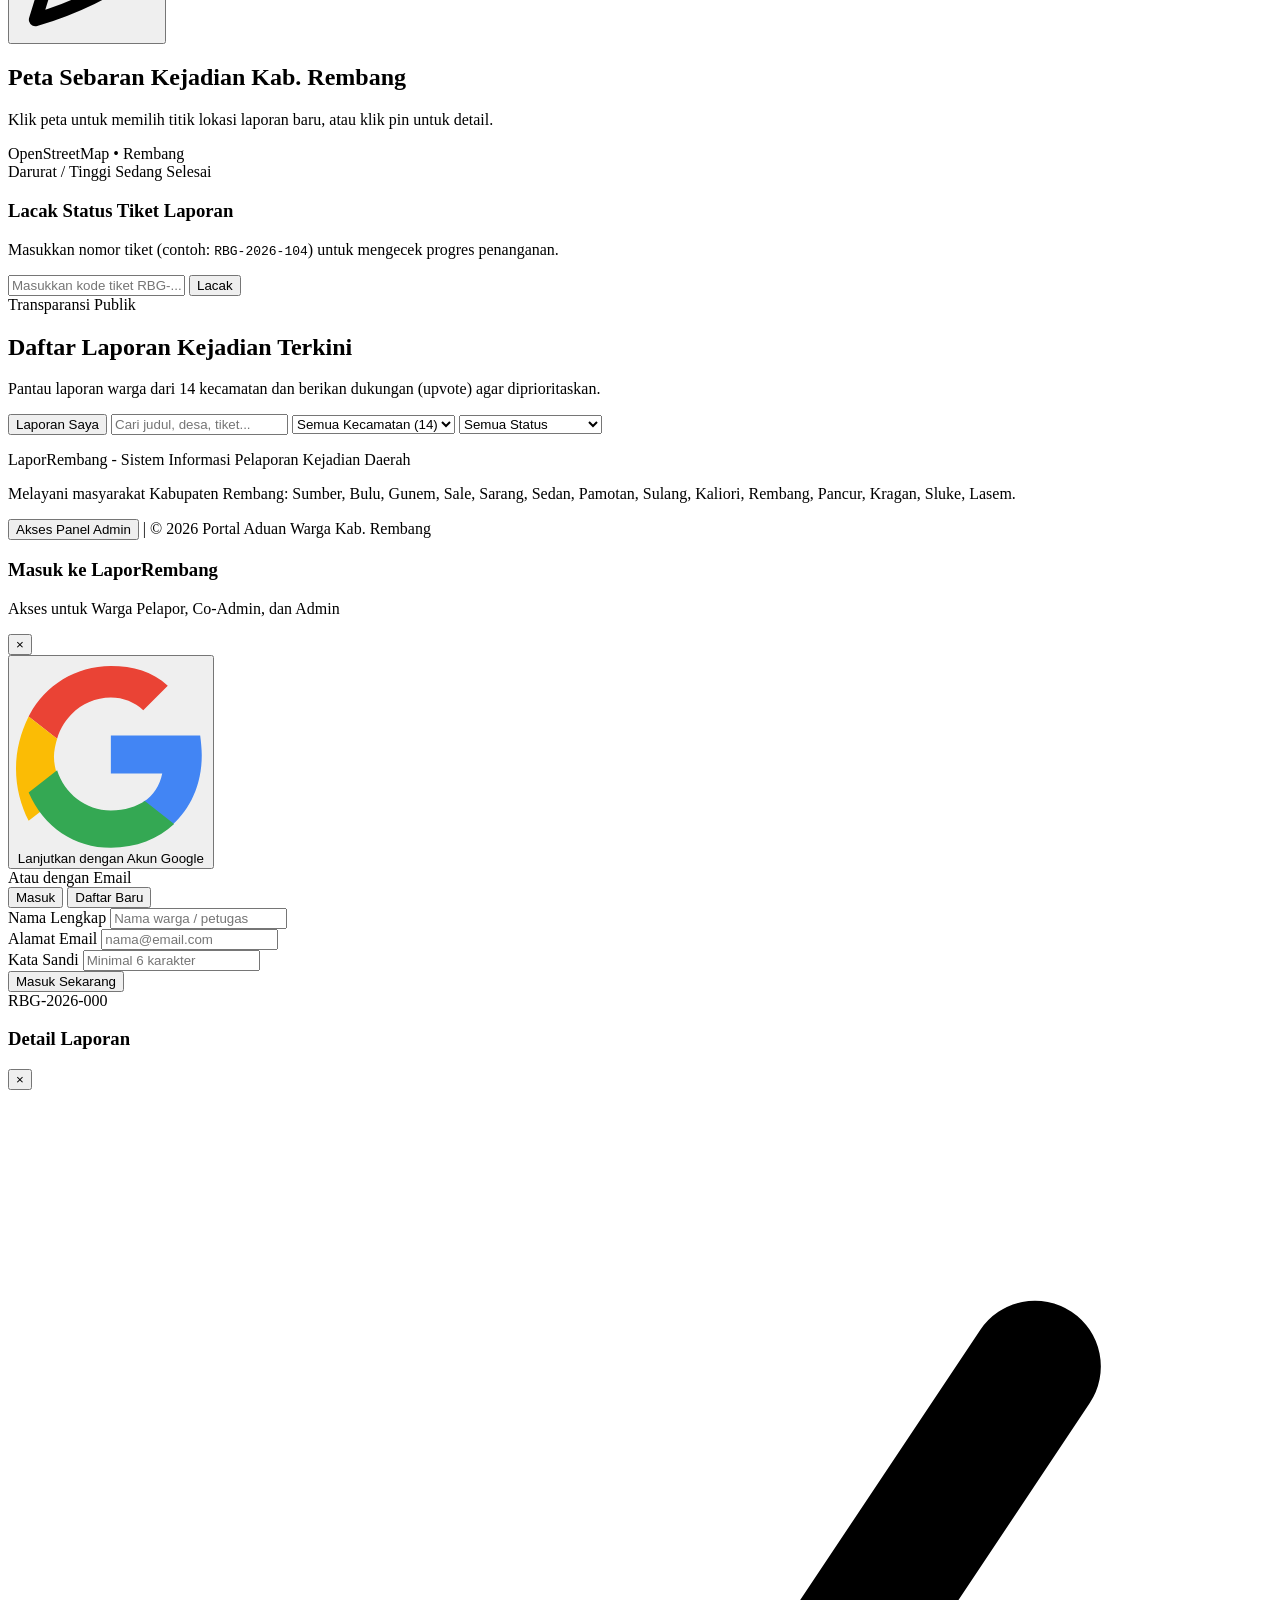
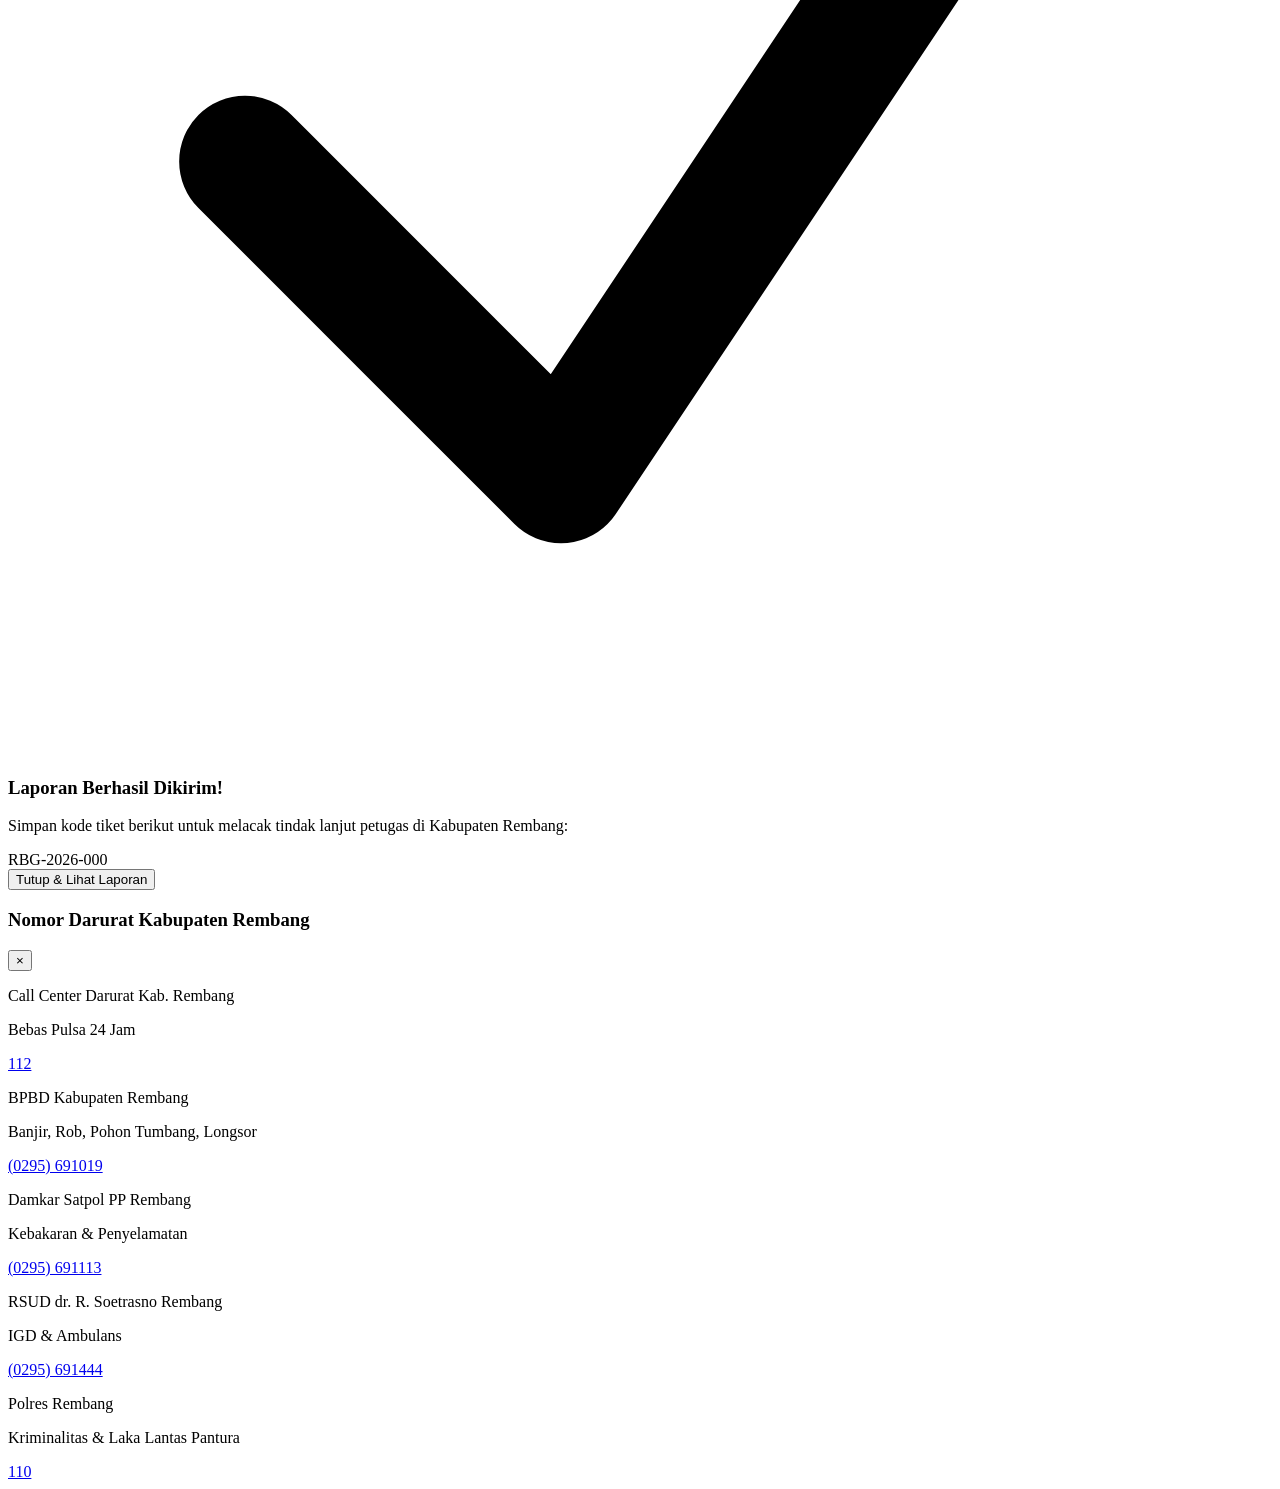
==== commit bc520451: "modified:   app.js 	modified:   index.html" ====
--- a/index.html
+++ b/index.html
@@ -78,10 +78,6 @@
         <a href="#peta-kejadian" class="hover:text-rembang-600 transition">Peta Kejadian</a>
         <a href="#daftar-laporan" class="hover:text-rembang-600 transition">Pantau Aduan</a>
         <a href="#lacak-tiket" class="hover:text-rembang-600 transition">Lacak Tiket</a>
-        <a href="#admin-panel" id="nav-admin-link" class="hidden text-indigo-600 hover:text-indigo-800 font-bold transition items-center gap-1">
-          <span class="w-2 h-2 rounded-full bg-indigo-600"></span>
-          Panel Admin
-        </a>
       </nav>
 
       <div class="flex items-center gap-2.5">
@@ -90,6 +86,12 @@
           Darurat
         </button>
 
+        <!-- Tombol Panel Admin selalu terlihat di Navbar -->
+        <button id="btn-toggle-admin-drawer" type="button" class="inline-flex items-center gap-1.5 px-3 py-2 rounded-lg text-xs font-extrabold bg-indigo-50 text-indigo-700 border border-indigo-200 hover:bg-indigo-100 transition">
+          <svg class="w-4 h-4" fill="none" stroke="currentColor" stroke-width="2" viewBox="0 0 24 24"><path stroke-linecap="round" stroke-linejoin="round" d="M9 12.75L11.25 15 15 9.75m-3-7.036A11.959 11.959 0 013.598 6 11.99 11.99 0 003 9.749c0 5.592 3.824 10.29 9 11.623 5.176-1.332 9-6.03 9-11.622 0-1.31-.21-2.571-.598-3.751h-.152c-3.196 0-6.1-1.248-8.25-3.285z"/></svg>
+          <span>Panel Admin</span>
+        </button>
+
         <!-- Guest Auth Button -->
         <button id="btn-open-auth" type="button" class="inline-flex items-center gap-1.5 px-3.5 py-2 rounded-lg text-xs font-bold bg-slate-900 text-white hover:bg-slate-800 transition">
           <svg class="w-4 h-4" fill="none" stroke="currentColor" stroke-width="2" viewBox="0 0 24 24"><path stroke-linecap="round" stroke-linejoin="round" d="M15.75 6a3.75 3.75 0 11-7.5 0 3.75 3.75 0 017.5 0zM4.501 20.118a7.5 7.5 0 0114.998 0A17.933 17.933 0 0112 21.75c-2.676 0-5.216-.584-7.499-1.632z"/></svg>
@@ -98,9 +100,6 @@
 
         <!-- Logged-in User Profile Menu -->
         <div id="user-profile-bar" class="hidden items-center gap-2">
-          <a href="#admin-panel" id="mobile-admin-badge" class="hidden px-2.5 py-1.5 rounded-lg text-xs font-extrabold bg-indigo-600 text-white hover:bg-indigo-700 transition">
-            Panel Admin
-          </a>
           <div class="flex items-center gap-2 px-3 py-1.5 rounded-lg bg-slate-100 border border-slate-200">
             <div class="text-right leading-tight">
               <p id="nav-user-name" class="text-xs font-bold text-slate-900 max-w-[120px] truncate">User</p>
@@ -115,69 +114,133 @@
     </div>
   </header>
 
-  <!-- Admin & Co-Admin Control Panel (Visible only for Admin / Co-Admin) -->
+  <!-- Admin & Co-Admin Control Panel -->
   <section id="admin-panel" class="hidden bg-slate-900 text-slate-100 border-b border-slate-800 scroll-mt-16">
     <div class="max-w-7xl mx-auto px-4 sm:px-6 lg:px-8 py-8 space-y-6">
+      <!-- Header Panel Admin -->
       <div class="flex flex-col md:flex-row md:items-center justify-between gap-4 border-b border-slate-800 pb-5">
         <div>
-          <div class="flex items-center gap-2.5">
+          <div class="flex flex-wrap items-center gap-2.5">
             <span id="admin-level-badge" class="px-2.5 py-0.5 rounded-full text-[11px] font-extrabold uppercase tracking-wider bg-indigo-500/20 text-indigo-300 border border-indigo-500/40">
-              Level 1 &bull; Admin Utama
+              Panel Administrasi
             </span>
-            <span class="text-xs text-slate-400" id="admin-logged-email">wongapikapik@gmail.com</span>
+            <span class="text-xs text-slate-400" id="admin-logged-email">Belum login sebagai petugas</span>
           </div>
           <h2 class="text-2xl font-extrabold text-white mt-1.5">Panel Kendali Pengaduan Kabupaten Rembang</h2>
-          <p id="admin-role-desc" class="text-xs text-slate-400 mt-0.5">Akses penuh: Verifikasi status laporan, tugaskan dinas, hapus laporan tidak valid, dan kelola hak akses Co-Admin.</p>
-        </div>
-        <div class="flex items-center gap-2">
-          <button type="button" id="btn-sync-cloud" class="px-3.5 py-2 rounded-xl bg-slate-800 hover:bg-slate-700 text-xs font-bold text-slate-200 border border-slate-700 transition">
+          <p id="admin-role-desc" class="text-xs text-slate-400 mt-0.5">Kelola verifikasi laporan masuk, disposisi dinas terkait, ekspor laporan, dan pengaturan Co-Admin.</p>
+        </div>
+        <div class="flex flex-wrap items-center gap-2">
+          <button type="button" id="btn-export-csv" class="hidden px-3.5 py-2 rounded-xl bg-emerald-600 hover:bg-emerald-500 text-xs font-bold text-white transition">
+            Unduh CSV Laporan
+          </button>
+          <button type="button" id="btn-sync-cloud" class="hidden px-3.5 py-2 rounded-xl bg-slate-800 hover:bg-slate-700 text-xs font-bold text-slate-200 border border-slate-700 transition">
             Muat Ulang Data
           </button>
-        </div>
-      </div>
-
-      <!-- Co-Admin Management (Level 1 Admin Only) -->
-      <div id="coadmin-manager-box" class="hidden bg-slate-800/70 rounded-2xl border border-slate-700/80 p-5 space-y-4">
-        <div class="flex flex-col sm:flex-row sm:items-center justify-between gap-2">
-          <div>
-            <h3 class="text-sm font-extrabold text-white flex items-center gap-2">
-              <span class="w-2 h-2 rounded-full bg-amber-400"></span>
-              Manajemen Level 2: Co-Admin (Khusus Admin Utama)
-            </h3>
-            <p class="text-xs text-slate-400 mt-0.5">Tambahkan email petugas/operator yang diizinkan mengakses Panel Admin sebagai Co-Admin (dapat mengubah status &amp; instansi laporan, tanpa hak hapus laporan/kelola admin).</p>
-          </div>
-        </div>
-
-        <form id="coadmin-form" class="flex flex-col sm:flex-row gap-2.5">
-          <input type="email" id="coadmin-email-input" required placeholder="Masukkan email Co-Admin (misal: operator.rembang@gmail.com)" class="flex-1 rounded-xl bg-slate-900 border border-slate-700 px-3.5 py-2 text-xs text-white placeholder-slate-500 focus:outline-none focus:ring-2 focus:ring-indigo-500" />
-          <button type="submit" class="px-4 py-2 rounded-xl bg-indigo-600 hover:bg-indigo-500 text-white text-xs font-bold transition">
-            + Tambah Co-Admin
+          <button type="button" id="btn-close-admin-panel" class="px-3.5 py-2 rounded-xl bg-slate-800 hover:bg-slate-700 text-xs font-bold text-slate-300 border border-slate-700 transition">
+            Tutup Panel &times;
           </button>
-        </form>
-
-        <div id="coadmin-list" class="flex flex-wrap gap-2"></div>
-      </div>
-
-      <!-- Admin Reports Table -->
-      <div class="bg-slate-800/60 rounded-2xl border border-slate-700/80 overflow-hidden">
-        <div class="px-5 py-3.5 border-b border-slate-700/80 flex flex-wrap items-center justify-between gap-2">
-          <h3 class="text-sm font-extrabold text-white">Daftar Tindak Lanjut Aduan Warga</h3>
-          <span class="text-xs text-slate-400">Ubah status atau disposisi instansi secara langsung</span>
-        </div>
-        <div class="overflow-x-auto">
-          <table class="w-full text-left border-collapse text-xs">
-            <thead>
-              <tr class="bg-slate-900/80 text-slate-400 uppercase tracking-wider border-b border-slate-700">
-                <th class="py-3 px-4 font-bold">Tiket &amp; Waktu</th>
-                <th class="py-3 px-4 font-bold">Kejadian &amp; Lokasi</th>
-                <th class="py-3 px-4 font-bold">Pelapor</th>
-                <th class="py-3 px-4 font-bold">Disposisi Instansi</th>
-                <th class="py-3 px-4 font-bold">Status Penanganan</th>
-                <th class="py-3 px-4 font-bold text-right">Aksi</th>
-              </tr>
-            </thead>
-            <tbody id="admin-reports-tbody" class="divide-y divide-slate-700/60"></tbody>
-          </table>
+        </div>
+      </div>
+
+      <!-- Gerbang Login Khusus Admin (Tampil jika belum login atau bukan Admin/Co-Admin) -->
+      <div id="admin-access-gate" class="bg-slate-800/80 rounded-2xl border border-slate-700 p-6 sm:p-8 text-center max-w-2xl mx-auto space-y-4">
+        <div class="w-12 h-12 rounded-2xl bg-indigo-500/20 text-indigo-400 border border-indigo-500/30 flex items-center justify-center mx-auto">
+          <svg class="w-6 h-6" fill="none" stroke="currentColor" stroke-width="2" viewBox="0 0 24 24"><path stroke-linecap="round" stroke-linejoin="round" d="M16.5 10.5V6.75a4.5 4.5 0 10-9 0v3.75m-.75 11.25h10.5a2.25 2.25 0 002.25-2.25v-6.75a2.25 2.25 0 00-2.25-2.25H6.75a2.25 2.25 0 00-2.25 2.25v6.75a2.25 2.25 0 002.25 2.25z"/></svg>
+        </div>
+        <h3 id="admin-gate-title" class="text-lg font-extrabold text-white">Autentikasi Petugas Diperlukan</h3>
+        <p id="admin-gate-message" class="text-xs text-slate-300 leading-relaxed">
+          Panel ini khusus untuk <strong>Admin Utama (Level 1)</strong> dengan email <code class="text-indigo-300 bg-slate-900 px-1.5 py-0.5 rounded">wongapikapik@gmail.com</code> atau <strong>Co-Admin (Level 2)</strong> yang telah didaftarkan.
+        </p>
+        <div class="flex flex-wrap items-center justify-center gap-3 pt-2">
+          <button type="button" id="btn-admin-gate-login" class="px-5 py-2.5 rounded-xl bg-indigo-600 hover:bg-indigo-500 text-white text-xs font-bold shadow-sm transition">
+            Login Akun Admin / Co-Admin
+          </button>
+          <button type="button" id="btn-admin-gate-switch" class="hidden px-5 py-2.5 rounded-xl bg-slate-700 hover:bg-slate-600 text-white text-xs font-bold transition">
+            Ganti Akun Lain
+          </button>
+        </div>
+      </div>
+
+      <!-- Konten Utama Panel Admin (Tampil jika terverifikasi sebagai Admin Lv.1 atau Co-Admin Lv.2) -->
+      <div id="admin-authorized-content" class="hidden space-y-6">
+        <!-- Ringkasan Statistik Cepat Admin -->
+        <div class="grid grid-cols-2 lg:grid-cols-5 gap-3">
+          <div class="p-4 rounded-xl bg-slate-800/80 border border-slate-700/80">
+            <p class="text-[11px] font-semibold text-slate-400">Total Masuk</p>
+            <p id="adm-stat-total" class="text-2xl font-extrabold text-white mt-1">0</p>
+          </div>
+          <div class="p-4 rounded-xl bg-rose-950/40 border border-rose-500/30">
+            <p class="text-[11px] font-semibold text-rose-300">Prioritas Darurat</p>
+            <p id="adm-stat-urgent" class="text-2xl font-extrabold text-rose-400 mt-1">0</p>
+          </div>
+          <div class="p-4 rounded-xl bg-amber-950/40 border border-amber-500/30">
+            <p class="text-[11px] font-semibold text-amber-300">Perlu Verifikasi</p>
+            <p id="adm-stat-pending" class="text-2xl font-extrabold text-amber-400 mt-1">0</p>
+          </div>
+          <div class="p-4 rounded-xl bg-sky-950/40 border border-sky-500/30">
+            <p class="text-[11px] font-semibold text-sky-300">Dalam Penanganan</p>
+            <p id="adm-stat-progress" class="text-2xl font-extrabold text-sky-400 mt-1">0</p>
+          </div>
+          <div class="p-4 rounded-xl bg-emerald-950/40 border border-emerald-500/30 col-span-2 lg:col-span-1">
+            <p class="text-[11px] font-semibold text-emerald-300">Tuntas / Selesai</p>
+            <p id="adm-stat-resolved" class="text-2xl font-extrabold text-emerald-400 mt-1">0</p>
+          </div>
+        </div>
+
+        <!-- Co-Admin Management (Level 1 Admin Only) -->
+        <div id="coadmin-manager-box" class="hidden bg-slate-800/70 rounded-2xl border border-slate-700/80 p-5 space-y-4">
+          <div class="flex flex-col sm:flex-row sm:items-center justify-between gap-2">
+            <div>
+              <h3 class="text-sm font-extrabold text-white flex items-center gap-2">
+                <span class="w-2 h-2 rounded-full bg-amber-400"></span>
+                Manajemen Level 2: Co-Admin (Khusus Admin Utama)
+              </h3>
+              <p class="text-xs text-slate-400 mt-0.5">Tambahkan email petugas/operator yang diizinkan mengakses Panel Admin sebagai Co-Admin (dapat mengubah status &amp; instansi laporan, tanpa hak hapus laporan/kelola admin).</p>
+            </div>
+          </div>
+
+          <form id="coadmin-form" class="flex flex-col sm:flex-row gap-2.5">
+            <input type="email" id="coadmin-email-input" required placeholder="Masukkan email Co-Admin (misal: operator.rembang@gmail.com)" class="flex-1 rounded-xl bg-slate-900 border border-slate-700 px-3.5 py-2 text-xs text-white placeholder-slate-500 focus:outline-none focus:ring-2 focus:ring-indigo-500" />
+            <button type="submit" class="px-4 py-2 rounded-xl bg-indigo-600 hover:bg-indigo-500 text-white text-xs font-bold transition">
+              + Tambah Co-Admin
+            </button>
+          </form>
+
+          <div id="coadmin-list" class="flex flex-wrap gap-2"></div>
+        </div>
+
+        <!-- Admin Reports Table -->
+        <div class="bg-slate-800/60 rounded-2xl border border-slate-700/80 overflow-hidden">
+          <div class="px-5 py-3.5 border-b border-slate-700/80 flex flex-col sm:flex-row sm:items-center justify-between gap-3">
+            <div>
+              <h3 class="text-sm font-extrabold text-white">Daftar Tindak Lanjut Aduan Warga</h3>
+              <span class="text-xs text-slate-400">Ubah status, disposisi instansi, atau tinjau detail pelapor</span>
+            </div>
+            <div class="flex flex-wrap items-center gap-2">
+              <input type="text" id="admin-search-input" placeholder="Cari tiket / judul / pelapor..." class="rounded-xl bg-slate-900 border border-slate-700 px-3 py-1.5 text-xs text-white placeholder-slate-500 focus:outline-none focus:ring-1 focus:ring-indigo-500" />
+              <select id="admin-status-filter" class="rounded-xl bg-slate-900 border border-slate-700 px-3 py-1.5 text-xs font-semibold text-slate-200 focus:outline-none focus:ring-1 focus:ring-indigo-500">
+                <option value="ALL">Semua Status</option>
+                <option value="Menunggu Verifikasi">Menunggu Verifikasi</option>
+                <option value="Sedang Ditangani">Sedang Ditangani</option>
+                <option value="Selesai">Selesai</option>
+              </select>
+            </div>
+          </div>
+          <div class="overflow-x-auto">
+            <table class="w-full text-left border-collapse text-xs">
+              <thead>
+                <tr class="bg-slate-900/80 text-slate-400 uppercase tracking-wider border-b border-slate-700">
+                  <th class="py-3 px-4 font-bold">Tiket &amp; Waktu</th>
+                  <th class="py-3 px-4 font-bold">Kejadian &amp; Lokasi</th>
+                  <th class="py-3 px-4 font-bold">Pelapor &amp; Kontak</th>
+                  <th class="py-3 px-4 font-bold">Disposisi Instansi</th>
+                  <th class="py-3 px-4 font-bold">Status Penanganan</th>
+                  <th class="py-3 px-4 font-bold text-right">Aksi</th>
+                </tr>
+              </thead>
+              <tbody id="admin-reports-tbody" class="divide-y divide-slate-700/60"></tbody>
+            </table>
+          </div>
         </div>
       </div>
     </div>
@@ -461,8 +524,12 @@
         <p class="text-white font-bold text-sm">LaporRembang - Sistem Informasi Pelaporan Kejadian Daerah</p>
         <p class="mt-1">Melayani masyarakat Kabupaten Rembang: Sumber, Bulu, Gunem, Sale, Sarang, Sedan, Pamotan, Sulang, Kaliori, Rembang, Pancur, Kragan, Sluke, Lasem.</p>
       </div>
-      <div class="text-slate-500">
-        &copy; 2026 Portal Aduan Warga Kab. Rembang
+      <div class="flex items-center gap-4">
+        <button type="button" id="btn-footer-admin" class="text-indigo-400 hover:text-indigo-300 font-semibold transition">
+          Akses Panel Admin
+        </button>
+        <span class="text-slate-600">|</span>
+        <span class="text-slate-500">&copy; 2026 Portal Aduan Warga Kab. Rembang</span>
       </div>
     </div>
   </footer>
@@ -523,6 +590,20 @@
     </div>
   </div>
 
+  <!-- Modal Detail Laporan (Untuk Admin) -->
+  <div id="admin-detail-modal" class="fixed inset-0 z-50 hidden items-center justify-center bg-slate-900/70 backdrop-blur-xs p-4">
+    <div class="bg-white rounded-2xl max-w-lg w-full p-6 shadow-xl border border-slate-200 space-y-4">
+      <div class="flex items-center justify-between border-b border-slate-100 pb-3">
+        <div>
+          <span id="adm-modal-id" class="font-mono text-xs font-extrabold text-indigo-600 bg-indigo-50 px-2 py-0.5 rounded">RBG-2026-000</span>
+          <h3 id="adm-modal-title" class="text-base font-extrabold text-slate-900 mt-1">Detail Laporan</h3>
+        </div>
+        <button type="button" id="btn-close-adm-modal" class="text-slate-400 hover:text-slate-700 font-bold text-xl">&times;</button>
+      </div>
+      <div id="adm-modal-body" class="space-y-3 text-xs text-slate-600"></div>
+    </div>
+  </div>
+
   <!-- Modal Tiket Terkirim -->
   <div id="ticket-modal" class="fixed inset-0 z-50 hidden items-center justify-center bg-slate-900/60 backdrop-blur-xs p-4">
     <div class="bg-white rounded-2xl max-w-md w-full p-6 shadow-xl border border-slate-200 text-center space-y-4">
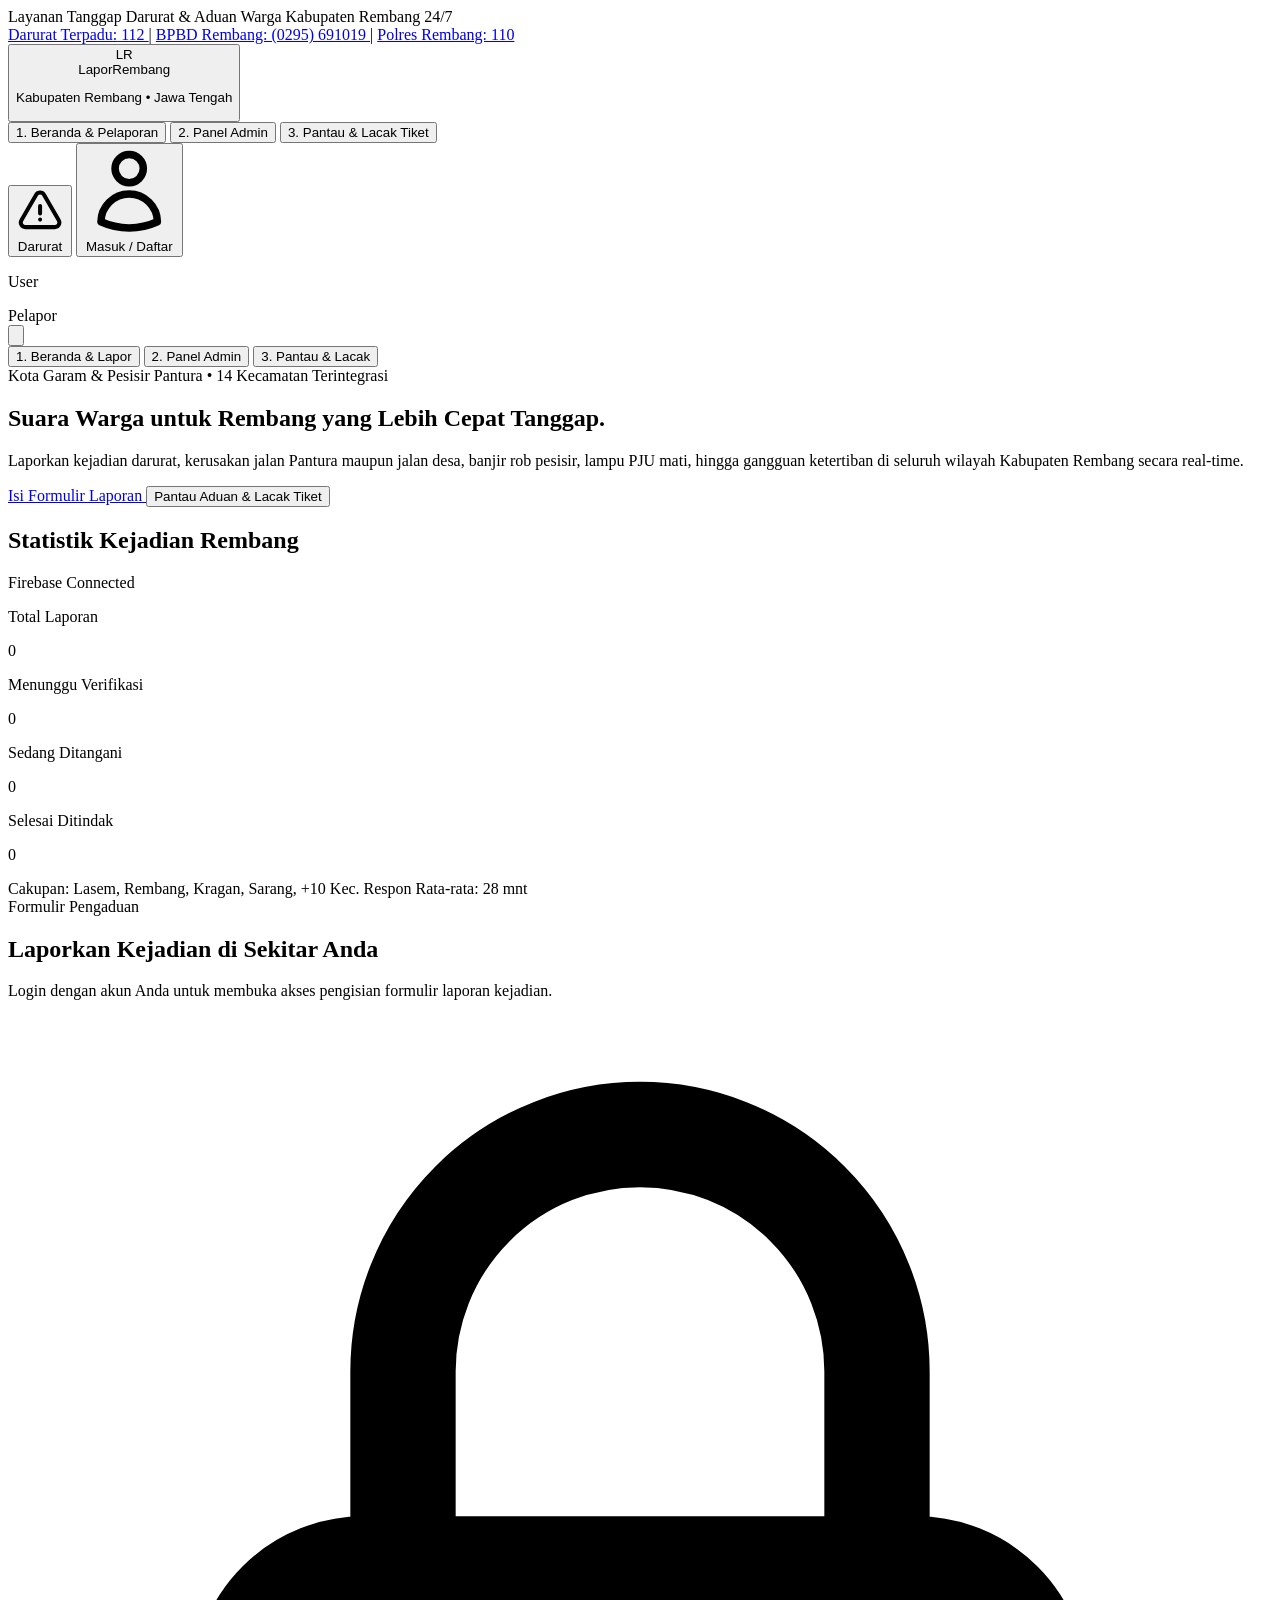
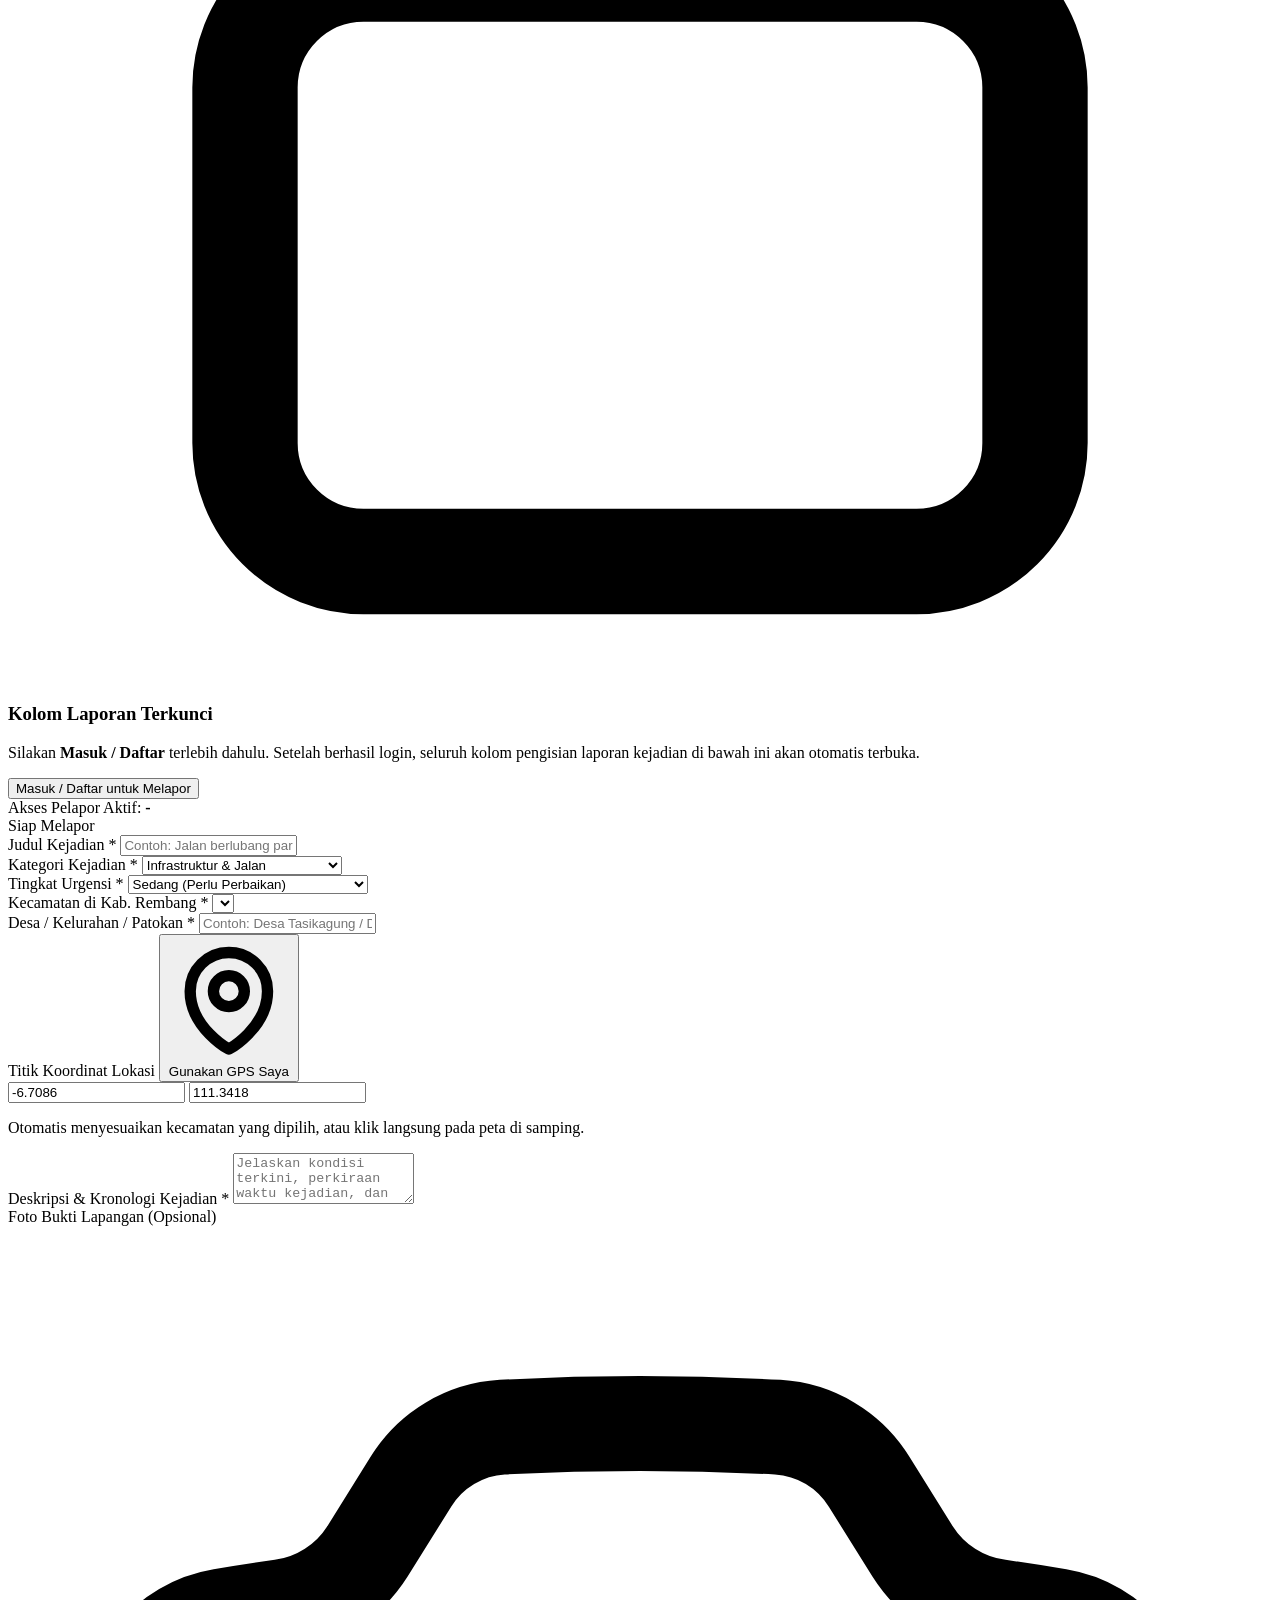
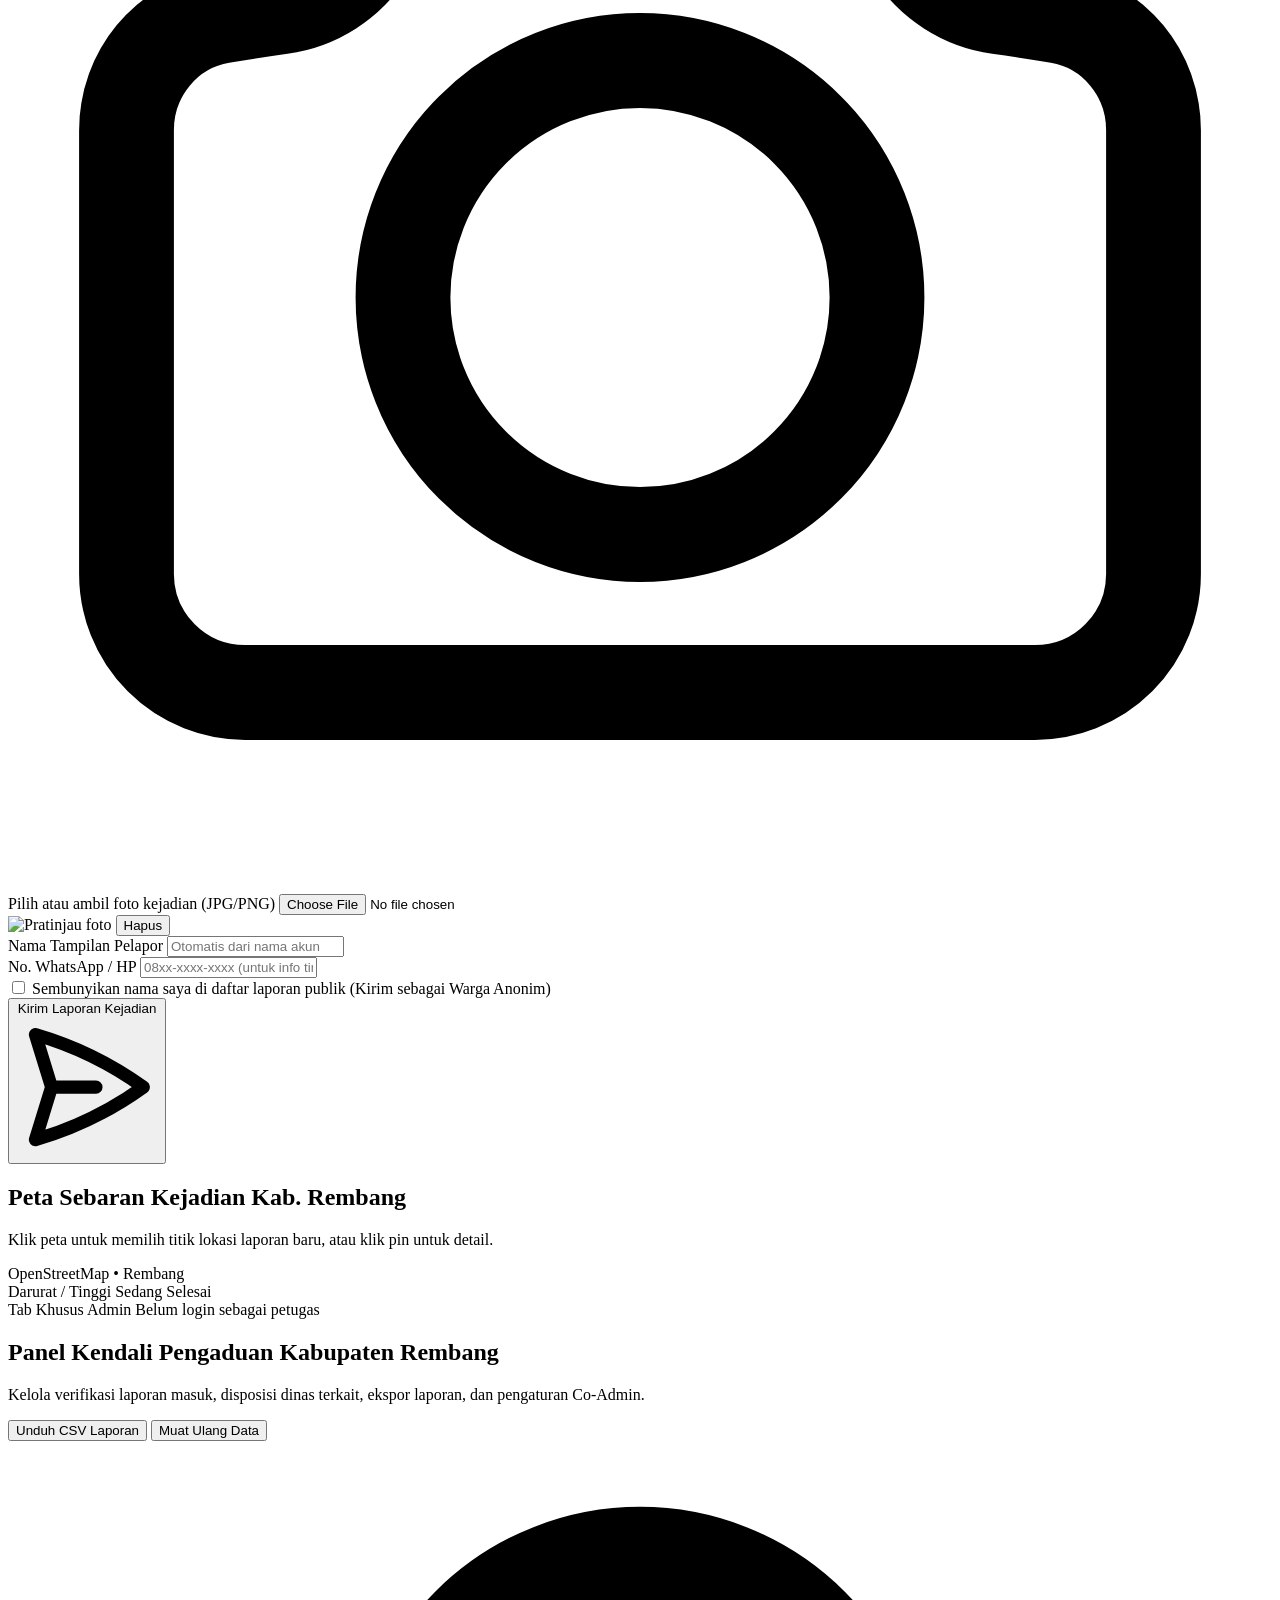
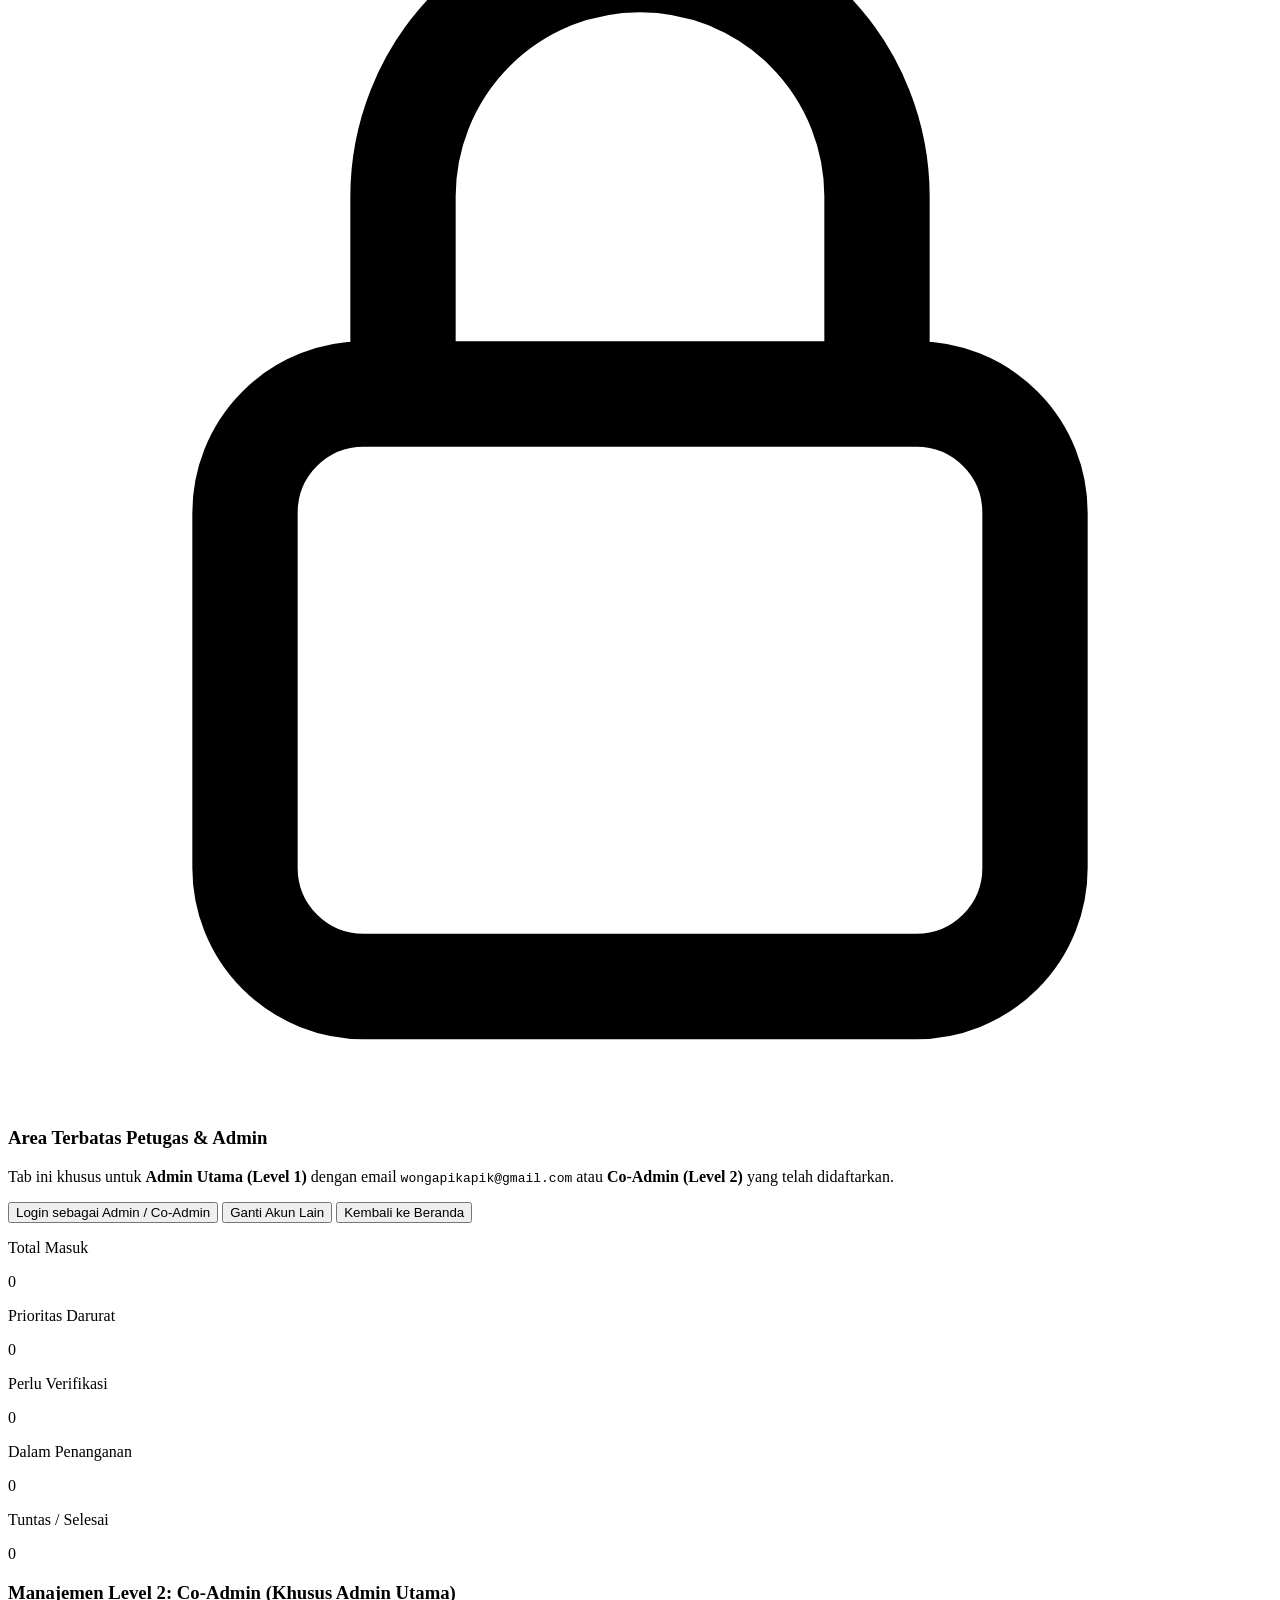
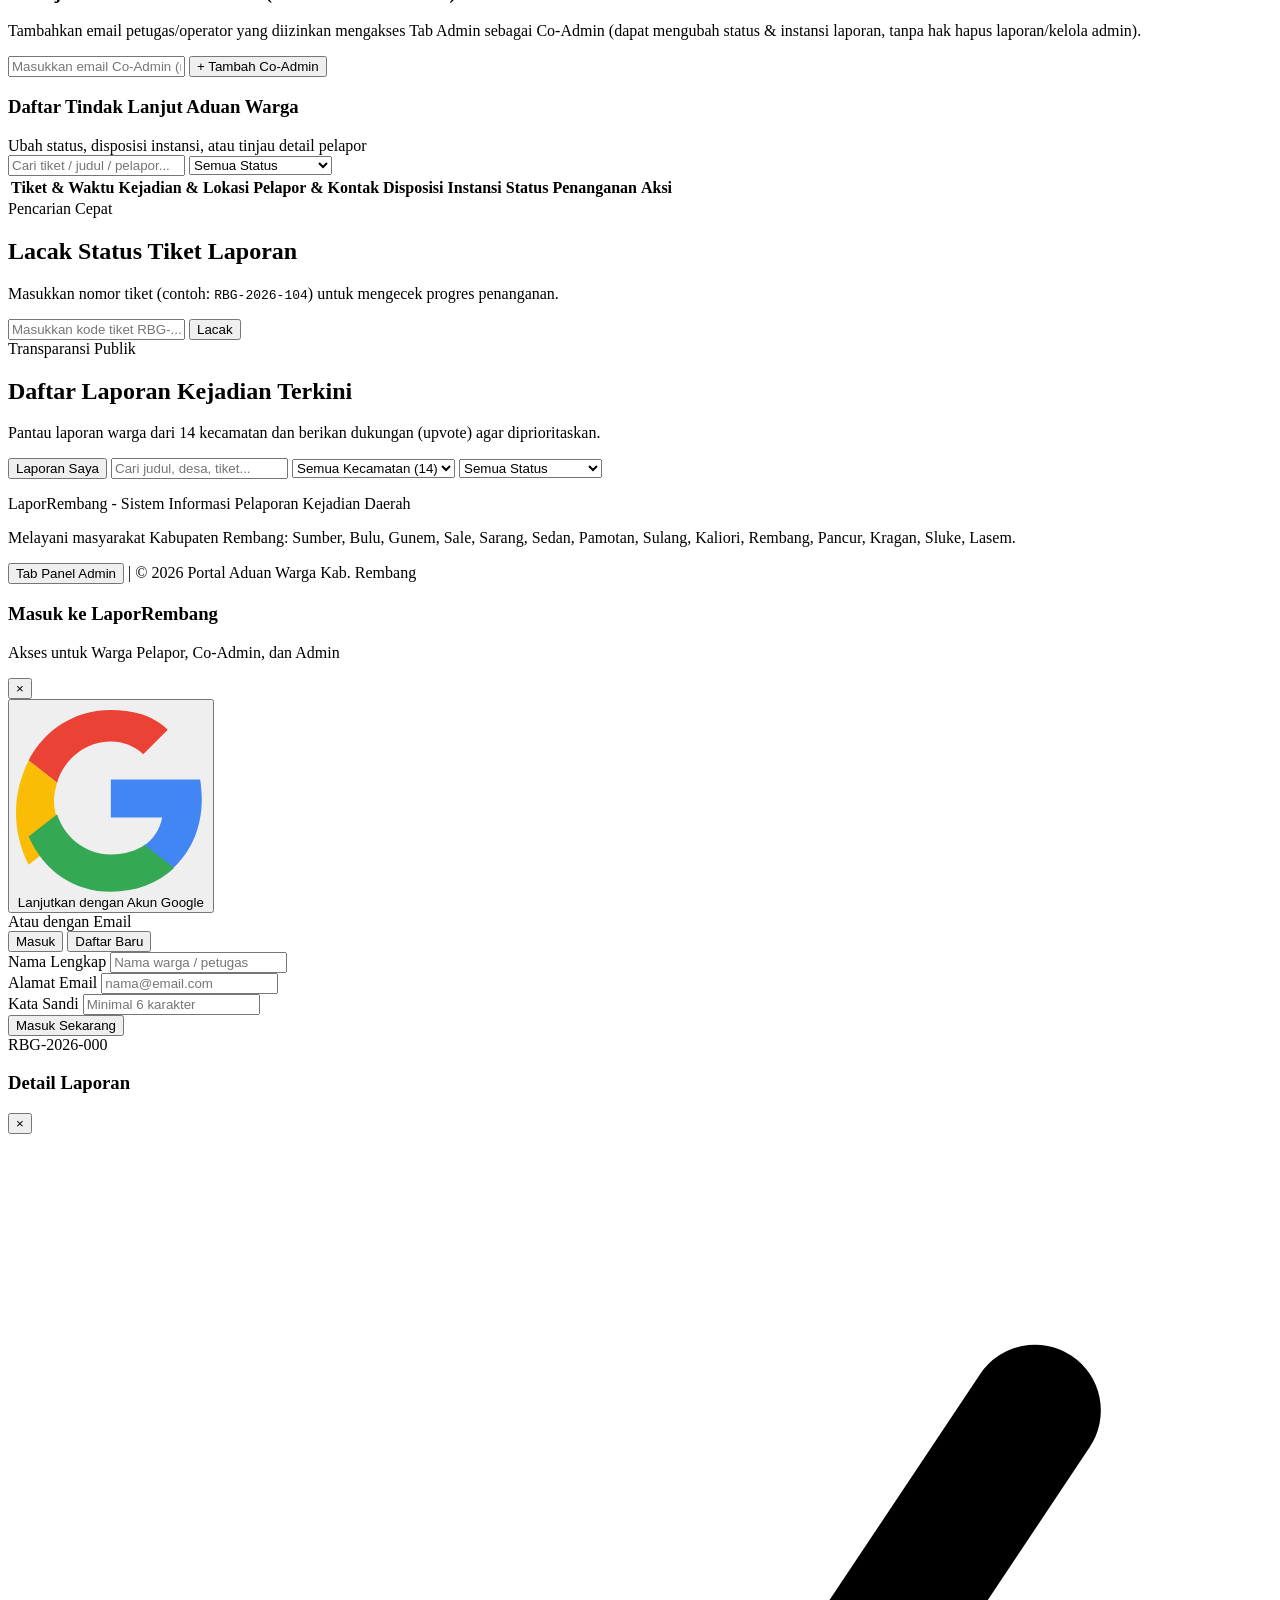
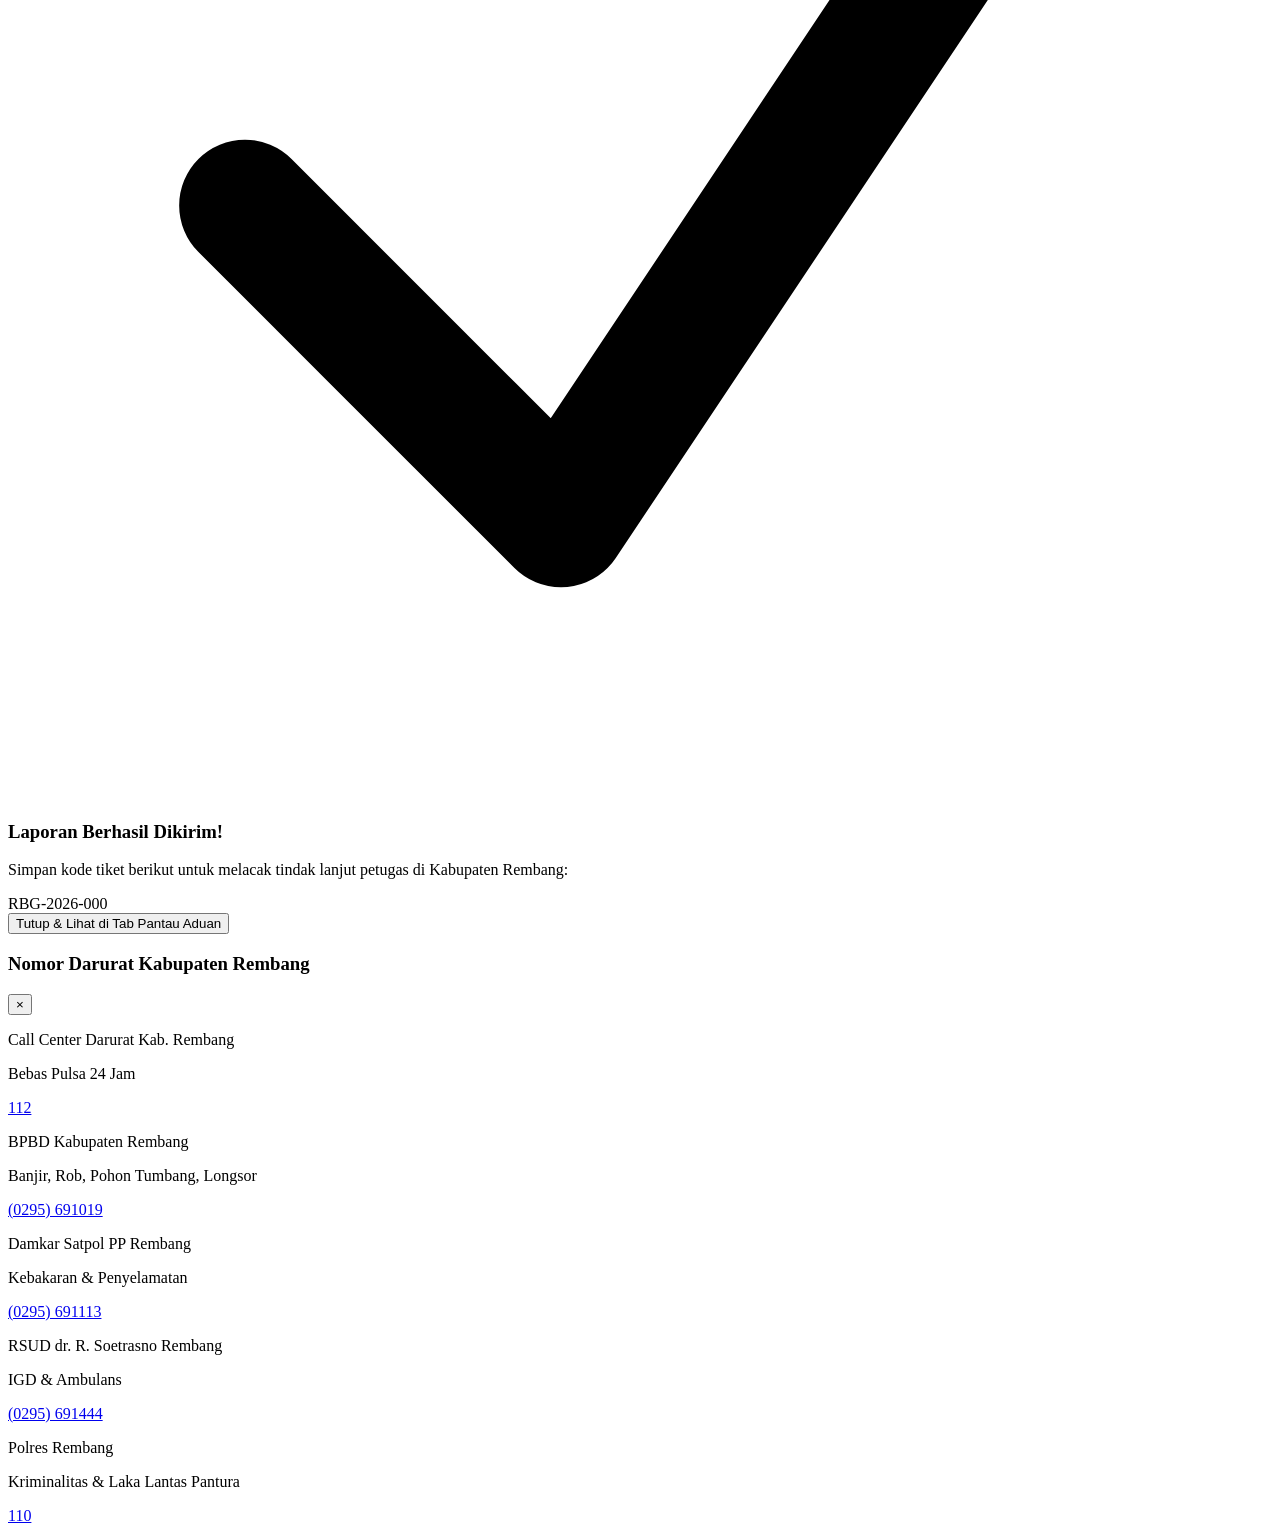
==== commit e3ff8334: "modified:   app.js 	modified:   index.html" ====
--- a/index.html
+++ b/index.html
@@ -59,9 +59,9 @@
   </div>
 
   <!-- Navbar -->
-  <header class="sticky top-0 z-40 bg-white/90 backdrop-blur-md border-b border-slate-200/80">
+  <header class="sticky top-0 z-40 bg-white/95 backdrop-blur-md border-b border-slate-200/80">
     <div class="max-w-7xl mx-auto px-4 sm:px-6 lg:px-8 h-16 flex items-center justify-between">
-      <a href="#" class="flex items-center gap-3 group">
+      <button type="button" onclick="switchMainTab('utama')" class="flex items-center gap-3 group text-left">
         <div class="w-10 h-10 rounded-xl bg-gradient-to-br from-rembang-600 to-teal-600 flex items-center justify-center text-white font-extrabold text-lg shadow-sm group-hover:scale-105 transition">
           LR
         </div>
@@ -71,25 +71,26 @@
           </div>
           <p class="text-[11px] text-slate-500 font-medium mt-0.5">Kabupaten Rembang &bull; Jawa Tengah</p>
         </div>
-      </a>
-
-      <nav class="hidden lg:flex items-center gap-6 text-sm font-semibold text-slate-600">
-        <a href="#buat-laporan" class="hover:text-rembang-600 transition">Buat Laporan</a>
-        <a href="#peta-kejadian" class="hover:text-rembang-600 transition">Peta Kejadian</a>
-        <a href="#daftar-laporan" class="hover:text-rembang-600 transition">Pantau Aduan</a>
-        <a href="#lacak-tiket" class="hover:text-rembang-600 transition">Lacak Tiket</a>
+      </button>
+
+      <!-- 3 Tab Navigasi Utama -->
+      <nav aria-label="Navigasi Tab" class="hidden md:flex items-center gap-1.5 p-1 rounded-xl bg-slate-100 border border-slate-200/80">
+        <button type="button" id="tab-btn-utama" onclick="switchMainTab('utama')" class="px-4 py-1.5 rounded-lg text-xs font-extrabold transition bg-white text-rembang-700 shadow-2xs">
+          1. Beranda &amp; Pelaporan
+        </button>
+        <button type="button" id="tab-btn-admin" onclick="switchMainTab('admin')" class="px-4 py-1.5 rounded-lg text-xs font-bold transition text-slate-600 hover:text-slate-900 flex items-center gap-1.5">
+          <span id="tab-admin-dot" class="w-2 h-2 rounded-full bg-slate-400"></span>
+          <span>2. Panel Admin</span>
+        </button>
+        <button type="button" id="tab-btn-pantau" onclick="switchMainTab('pantau')" class="px-4 py-1.5 rounded-lg text-xs font-bold transition text-slate-600 hover:text-slate-900">
+          3. Pantau &amp; Lacak Tiket
+        </button>
       </nav>
 
       <div class="flex items-center gap-2.5">
         <button id="btn-quick-sos" type="button" class="hidden sm:inline-flex items-center gap-1.5 px-3 py-2 rounded-lg text-xs font-bold bg-rose-50 text-rose-700 border border-rose-200 hover:bg-rose-100 transition">
           <svg class="w-4 h-4" fill="none" stroke="currentColor" stroke-width="2" viewBox="0 0 24 24"><path stroke-linecap="round" stroke-linejoin="round" d="M12 9v3.75m-9.303 3.376c-.866 1.5.217 3.374 1.948 3.374h14.71c1.73 0 2.813-1.874 1.948-3.374L13.949 3.378c-.866-1.5-3.032-1.5-3.898 0L2.697 16.126zM12 15.75h.007v.008H12v-.008z"/></svg>
           Darurat
-        </button>
-
-        <!-- Tombol Panel Admin selalu terlihat di Navbar -->
-        <button id="btn-toggle-admin-drawer" type="button" class="inline-flex items-center gap-1.5 px-3 py-2 rounded-lg text-xs font-extrabold bg-indigo-50 text-indigo-700 border border-indigo-200 hover:bg-indigo-100 transition">
-          <svg class="w-4 h-4" fill="none" stroke="currentColor" stroke-width="2" viewBox="0 0 24 24"><path stroke-linecap="round" stroke-linejoin="round" d="M9 12.75L11.25 15 15 9.75m-3-7.036A11.959 11.959 0 013.598 6 11.99 11.99 0 003 9.749c0 5.592 3.824 10.29 9 11.623 5.176-1.332 9-6.03 9-11.622 0-1.31-.21-2.571-.598-3.751h-.152c-3.196 0-6.1-1.248-8.25-3.285z"/></svg>
-          <span>Panel Admin</span>
         </button>
 
         <!-- Guest Auth Button -->
@@ -112,17 +113,265 @@
         </div>
       </div>
     </div>
+
+    <!-- Mobile 3-Tab Switcher Bar -->
+    <div class="md:hidden border-t border-slate-200/80 bg-slate-50 px-3 py-2">
+      <div class="grid grid-cols-3 gap-1.5">
+        <button type="button" id="mob-tab-utama" onclick="switchMainTab('utama')" class="py-2 px-2 rounded-lg text-[11px] font-extrabold text-center bg-rembang-600 text-white shadow-2xs transition">
+          1. Beranda &amp; Lapor
+        </button>
+        <button type="button" id="mob-tab-admin" onclick="switchMainTab('admin')" class="py-2 px-2 rounded-lg text-[11px] font-bold text-center bg-white text-slate-700 border border-slate-200 transition">
+          2. Panel Admin
+        </button>
+        <button type="button" id="mob-tab-pantau" onclick="switchMainTab('pantau')" class="py-2 px-2 rounded-lg text-[11px] font-bold text-center bg-white text-slate-700 border border-slate-200 transition">
+          3. Pantau &amp; Lacak
+        </button>
+      </div>
+    </div>
   </header>
 
-  <!-- Admin & Co-Admin Control Panel -->
-  <section id="admin-panel" class="hidden bg-slate-900 text-slate-100 border-b border-slate-800 scroll-mt-16">
-    <div class="max-w-7xl mx-auto px-4 sm:px-6 lg:px-8 py-8 space-y-6">
+  <!-- ========================================================= -->
+  <!-- TAB 1: BERANDA & PELAPORAN (UTAMA + FORM LAPORAN)         -->
+  <!-- ========================================================= -->
+  <div id="view-tab-utama" class="space-y-10 pb-12">
+    <!-- Hero Section -->
+    <section class="relative overflow-hidden bg-gradient-to-b from-rembang-50/80 via-white to-slate-50 pt-10 pb-12 sm:pt-12 sm:pb-14 border-b border-slate-200/70">
+      <div class="max-w-7xl mx-auto px-4 sm:px-6 lg:px-8">
+        <div class="grid lg:grid-cols-12 gap-8 items-center">
+          <div class="lg:col-span-7 space-y-5">
+            <div class="inline-flex items-center gap-2 px-3 py-1 rounded-full bg-rembang-100/80 text-rembang-800 text-xs font-bold">
+              <span>Kota Garam &amp; Pesisir Pantura</span>
+              <span>&bull;</span>
+              <span>14 Kecamatan Terintegrasi</span>
+            </div>
+            <h1 class="text-3xl sm:text-4xl lg:text-5xl font-extrabold text-slate-900 tracking-tight leading-[1.15]">
+              Suara Warga untuk <span class="text-transparent bg-clip-text bg-gradient-to-r from-rembang-600 to-teal-600">Rembang</span> yang Lebih Cepat Tanggap.
+            </h1>
+            <p class="text-base sm:text-lg text-slate-600 max-w-2xl leading-relaxed">
+              Laporkan kejadian darurat, kerusakan jalan Pantura maupun jalan desa, banjir rob pesisir, lampu PJU mati, hingga gangguan ketertiban di seluruh wilayah Kabupaten Rembang secara real-time.
+            </p>
+            <div class="flex flex-wrap items-center gap-3 pt-1">
+              <a href="#buat-laporan" class="px-6 py-3 rounded-xl bg-rembang-600 text-white font-bold text-sm hover:bg-rembang-700 shadow-md shadow-rembang-600/20 transition">
+                Isi Formulir Laporan
+              </a>
+              <button type="button" onclick="switchMainTab('pantau')" class="px-6 py-3 rounded-xl bg-white text-slate-700 font-bold text-sm border border-slate-300 hover:bg-slate-50 transition">
+                Pantau Aduan &amp; Lacak Tiket
+              </button>
+            </div>
+          </div>
+
+          <!-- Live Summary Stats -->
+          <div class="lg:col-span-5">
+            <div class="bg-white rounded-2xl border border-slate-200/90 shadow-sm p-6">
+              <div class="flex items-center justify-between mb-4">
+                <h2 class="text-sm font-bold text-slate-900 uppercase tracking-wider">Statistik Kejadian Rembang</h2>
+                <span id="firebase-status-badge" class="text-xs font-semibold text-emerald-600 bg-emerald-50 px-2.5 py-1 rounded-full">Firebase Connected</span>
+              </div>
+              <div class="grid grid-cols-2 gap-3.5" id="stats-grid">
+                <div class="p-4 rounded-xl bg-slate-50 border border-slate-100">
+                  <p class="text-xs font-semibold text-slate-500">Total Laporan</p>
+                  <p id="stat-total" class="text-2xl font-extrabold text-slate-900 mt-1">0</p>
+                </div>
+                <div class="p-4 rounded-xl bg-amber-50/70 border border-amber-100">
+                  <p class="text-xs font-semibold text-amber-700">Menunggu Verifikasi</p>
+                  <p id="stat-pending" class="text-2xl font-extrabold text-amber-700 mt-1">0</p>
+                </div>
+                <div class="p-4 rounded-xl bg-sky-50/70 border border-sky-100">
+                  <p class="text-xs font-semibold text-sky-700">Sedang Ditangani</p>
+                  <p id="stat-progress" class="text-2xl font-extrabold text-sky-700 mt-1">0</p>
+                </div>
+                <div class="p-4 rounded-xl bg-emerald-50/70 border border-emerald-100">
+                  <p class="text-xs font-semibold text-emerald-700">Selesai Ditindak</p>
+                  <p id="stat-resolved" class="text-2xl font-extrabold text-emerald-700 mt-1">0</p>
+                </div>
+              </div>
+              <div class="mt-4 pt-4 border-t border-slate-100 flex items-center justify-between text-xs text-slate-500">
+                <span>Cakupan: Lasem, Rembang, Kragan, Sarang, +10 Kec.</span>
+                <span class="font-semibold text-slate-700">Respon Rata-rata: 28 mnt</span>
+              </div>
+            </div>
+          </div>
+        </div>
+      </div>
+    </section>
+
+    <!-- Workspace Pelaporan: Form Laporan (Terkunci sebelum login) + Peta -->
+    <div class="max-w-7xl mx-auto px-4 sm:px-6 lg:px-8">
+      <div class="grid lg:grid-cols-12 gap-8 items-start">
+        <!-- Left: Form Pelaporan -->
+        <section id="buat-laporan" class="lg:col-span-6 bg-white rounded-2xl border border-slate-200 shadow-sm p-6 sm:p-8 scroll-mt-24 relative">
+          <div class="mb-6">
+            <span class="text-xs font-bold uppercase tracking-wider text-rembang-600">Formulir Pengaduan</span>
+            <h2 class="text-2xl font-extrabold text-slate-900 mt-1">Laporkan Kejadian di Sekitar Anda</h2>
+            <p class="text-sm text-slate-500 mt-1">Login dengan akun Anda untuk membuka akses pengisian formulir laporan kejadian.</p>
+          </div>
+
+          <!-- Auth Gate Notice when not logged in -->
+          <div id="report-auth-gate" class="p-7 rounded-2xl bg-slate-50 border-2 border-dashed border-slate-300 text-center space-y-3.5">
+            <div class="w-12 h-12 rounded-full bg-rembang-100 text-rembang-700 flex items-center justify-center mx-auto">
+              <svg class="w-6 h-6" fill="none" stroke="currentColor" stroke-width="2" viewBox="0 0 24 24"><path stroke-linecap="round" stroke-linejoin="round" d="M16.5 10.5V6.75a4.5 4.5 0 10-9 0v3.75m-.75 11.25h10.5a2.25 2.25 0 002.25-2.25v-6.75a2.25 2.25 0 00-2.25-2.25H6.75a2.25 2.25 0 00-2.25 2.25v6.75a2.25 2.25 0 002.25 2.25z"/></svg>
+            </div>
+            <h3 class="text-base font-extrabold text-slate-900">Kolom Laporan Terkunci</h3>
+            <p class="text-xs text-slate-600 max-w-md mx-auto leading-relaxed">
+              Silakan <strong>Masuk / Daftar</strong> terlebih dahulu. Setelah berhasil login, seluruh kolom pengisian laporan kejadian di bawah ini akan otomatis terbuka.
+            </p>
+            <div class="pt-1">
+              <button type="button" id="btn-gate-login" class="px-5 py-2.5 rounded-xl bg-rembang-600 hover:bg-rembang-700 text-white font-bold text-xs shadow-sm transition">
+                Masuk / Daftar untuk Melapor
+              </button>
+            </div>
+          </div>
+
+          <!-- Report Form (Otomatis muncul setelah user selesai login) -->
+          <form id="report-form" class="hidden space-y-4">
+            <div class="p-3 rounded-xl bg-emerald-50/90 border border-emerald-200 flex items-center justify-between text-xs">
+              <div>
+                <span class="text-slate-600">Akses Pelapor Aktif:</span>
+                <strong id="form-reporter-email" class="text-slate-900 ml-1">-</strong>
+              </div>
+              <span class="text-[11px] font-bold text-emerald-700 bg-white px-2 py-0.5 rounded border border-emerald-200">Siap Melapor</span>
+            </div>
+
+            <!-- Judul Kejadian -->
+            <div>
+              <label for="title" class="block text-xs font-bold text-slate-700 uppercase tracking-wide mb-1.5">Judul Kejadian *</label>
+              <input type="text" id="title" name="title" required placeholder="Contoh: Jalan berlubang parah di Jalur Pantura Kaliori" class="w-full rounded-xl border border-slate-300 px-3.5 py-2.5 text-sm focus:outline-none focus:ring-2 focus:ring-rembang-500 focus:border-rembang-500 transition" />
+            </div>
+
+            <!-- Kategori & Urgensi -->
+            <div class="grid sm:grid-cols-2 gap-4">
+              <div>
+                <label for="category" class="block text-xs font-bold text-slate-700 uppercase tracking-wide mb-1.5">Kategori Kejadian *</label>
+                <select id="category" name="category" required class="w-full rounded-xl border border-slate-300 px-3.5 py-2.5 text-sm bg-white focus:outline-none focus:ring-2 focus:ring-rembang-500">
+                  <option value="Infrastruktur &amp; Jalan">Infrastruktur &amp; Jalan</option>
+                  <option value="Bencana &amp; Banjir Rob">Bencana, Cuaca &amp; Banjir Rob</option>
+                  <option value="Lalu Lintas &amp; Laka">Lalu Lintas &amp; Kecelakaan</option>
+                  <option value="PJU &amp; Listrik">Lampu PJU &amp; Jaringan Listrik</option>
+                  <option value="Kebersihan &amp; Lingkungan">Sampah &amp; Lingkungan</option>
+                  <option value="Keamanan &amp; Ketertiban">Keamanan &amp; Ketertiban</option>
+                  <option value="Kesehatan &amp; Medis">Darurat Kesehatan &amp; Medis</option>
+                </select>
+              </div>
+
+              <div>
+                <label for="urgency" class="block text-xs font-bold text-slate-700 uppercase tracking-wide mb-1.5">Tingkat Urgensi *</label>
+                <select id="urgency" name="urgency" required class="w-full rounded-xl border border-slate-300 px-3.5 py-2.5 text-sm bg-white focus:outline-none focus:ring-2 focus:ring-rembang-500">
+                  <option value="Darurat">Darurat (Butuh Penanganan Segera)</option>
+                  <option value="Tinggi">Tinggi (Membahayakan Warga)</option>
+                  <option value="Sedang" selected>Sedang (Perlu Perbaikan)</option>
+                  <option value="Rendah">Rendah (Aspirasi / Preventif)</option>
+                </select>
+              </div>
+            </div>
+
+            <!-- Kecamatan & Desa/Kelurahan -->
+            <div class="grid sm:grid-cols-2 gap-4">
+              <div>
+                <label for="kecamatan" class="block text-xs font-bold text-slate-700 uppercase tracking-wide mb-1.5">Kecamatan di Kab. Rembang *</label>
+                <select id="kecamatan" name="kecamatan" required class="w-full rounded-xl border border-slate-300 px-3.5 py-2.5 text-sm bg-white focus:outline-none focus:ring-2 focus:ring-rembang-500">
+                  <!-- Populated by JS with all 14 Kecamatan -->
+                </select>
+              </div>
+
+              <div>
+                <label for="desa" class="block text-xs font-bold text-slate-700 uppercase tracking-wide mb-1.5">Desa / Kelurahan / Patokan *</label>
+                <input type="text" id="desa" name="desa" required placeholder="Contoh: Desa Tasikagung / Dekat Alun-Alun" class="w-full rounded-xl border border-slate-300 px-3.5 py-2.5 text-sm focus:outline-none focus:ring-2 focus:ring-rembang-500" />
+              </div>
+            </div>
+
+            <!-- Koordinat Lokasi -->
+            <div class="p-3.5 rounded-xl bg-slate-50 border border-slate-200/80 space-y-2.5">
+              <div class="flex items-center justify-between">
+                <span class="text-xs font-bold text-slate-700">Titik Koordinat Lokasi</span>
+                <button type="button" id="btn-geolocate" class="inline-flex items-center gap-1.5 text-xs font-bold text-rembang-600 hover:text-rembang-800 transition">
+                  <svg class="w-3.5 h-3.5" fill="none" stroke="currentColor" stroke-width="2.2" viewBox="0 0 24 24"><path stroke-linecap="round" stroke-linejoin="round" d="M15 10.5a3 3 0 11-6 0 3 3 0 016 0z"/><path stroke-linecap="round" stroke-linejoin="round" d="M19.5 10.5c0 7.142-7.5 11.25-7.5 11.25S4.5 17.642 4.5 10.5a7.5 7.5 0 1115 0z"/></svg>
+                  Gunakan GPS Saya
+                </button>
+              </div>
+              <div class="grid grid-cols-2 gap-2.5">
+                <input type="text" id="lat" name="lat" readonly value="-6.7086" class="rounded-lg border border-slate-200 bg-white px-3 py-1.5 text-xs text-slate-600 font-mono" />
+                <input type="text" id="lng" name="lng" readonly value="111.3418" class="rounded-lg border border-slate-200 bg-white px-3 py-1.5 text-xs text-slate-600 font-mono" />
+              </div>
+              <p class="text-[11px] text-slate-500">Otomatis menyesuaikan kecamatan yang dipilih, atau klik langsung pada peta di samping.</p>
+            </div>
+
+            <!-- Kronologi -->
+            <div>
+              <label for="description" class="block text-xs font-bold text-slate-700 uppercase tracking-wide mb-1.5">Deskripsi &amp; Kronologi Kejadian *</label>
+              <textarea id="description" name="description" rows="3" required placeholder="Jelaskan kondisi terkini, perkiraan waktu kejadian, dan dampak di lapangan..." class="w-full rounded-xl border border-slate-300 px-3.5 py-2.5 text-sm focus:outline-none focus:ring-2 focus:ring-rembang-500"></textarea>
+            </div>
+
+            <!-- Foto Bukti -->
+            <div>
+              <label class="block text-xs font-bold text-slate-700 uppercase tracking-wide mb-1.5">Foto Bukti Lapangan (Opsional)</label>
+              <label for="photo" class="flex items-center justify-center gap-2 w-full rounded-xl border-2 border-dashed border-slate-300 hover:border-rembang-500 bg-slate-50/60 hover:bg-rembang-50/40 px-4 py-3 text-xs font-semibold text-slate-600 cursor-pointer transition">
+                <svg class="w-5 h-5 text-slate-400" fill="none" stroke="currentColor" stroke-width="1.8" viewBox="0 0 24 24"><path stroke-linecap="round" stroke-linejoin="round" d="M6.827 6.175A2.31 2.31 0 015.186 7.23c-.38.054-.757.112-1.134.175C2.999 7.58 2.25 8.507 2.25 9.574V18a2.25 2.25 0 002.25 2.25h15A2.25 2.25 0 0021.75 18V9.574c0-1.067-.75-1.994-1.802-2.169a47.865 47.865 0 00-1.134-.175 2.31 2.31 0 01-1.64-1.055l-.822-1.316a2.192 2.192 0 00-1.736-1.039 48.774 48.774 0 00-5.232 0 2.192 2.192 0 00-1.736 1.039l-.821 1.316z"/><path stroke-linecap="round" stroke-linejoin="round" d="M16.5 12.75a4.5 4.5 0 11-9 0 4.5 4.5 0 019 0z"/></svg>
+                <span id="photo-label">Pilih atau ambil foto kejadian (JPG/PNG)</span>
+                <input type="file" id="photo" accept="image/*" class="hidden" />
+              </label>
+              <div id="photo-preview-wrap" class="hidden mt-2 relative rounded-xl overflow-hidden border border-slate-200">
+                <img id="photo-preview" src="" alt="Pratinjau foto" class="w-full h-36 object-cover" />
+                <button type="button" id="btn-remove-photo" class="absolute top-2 right-2 bg-slate-900/75 text-white text-xs px-2.5 py-1 rounded-lg hover:bg-slate-900">Hapus</button>
+              </div>
+            </div>
+
+            <!-- Identitas Pelapor -->
+            <div class="grid sm:grid-cols-2 gap-4 pt-1">
+              <div>
+                <label for="reporter" class="block text-xs font-bold text-slate-700 uppercase tracking-wide mb-1.5">Nama Tampilan Pelapor</label>
+                <input type="text" id="reporter" name="reporter" placeholder="Otomatis dari nama akun" class="w-full rounded-xl border border-slate-300 px-3.5 py-2.5 text-sm focus:outline-none focus:ring-2 focus:ring-rembang-500" />
+              </div>
+              <div>
+                <label for="phone" class="block text-xs font-bold text-slate-700 uppercase tracking-wide mb-1.5">No. WhatsApp / HP</label>
+                <input type="tel" id="phone" name="phone" placeholder="08xx-xxxx-xxxx (untuk info tindak lanjut)" class="w-full rounded-xl border border-slate-300 px-3.5 py-2.5 text-sm focus:outline-none focus:ring-2 focus:ring-rembang-500" />
+              </div>
+            </div>
+
+            <div class="flex items-center gap-2 pt-1">
+              <input type="checkbox" id="anonymous" class="rounded border-slate-300 text-rembang-600 focus:ring-rembang-500" />
+              <label for="anonymous" class="text-xs text-slate-600">Sembunyikan nama saya di daftar laporan publik (Kirim sebagai Warga Anonim)</label>
+            </div>
+
+            <button type="submit" id="btn-submit-report" class="w-full py-3.5 px-6 rounded-xl bg-rembang-600 hover:bg-rembang-700 text-white font-bold text-sm shadow-md shadow-rembang-600/20 transition flex items-center justify-center gap-2">
+              <span>Kirim Laporan Kejadian</span>
+              <svg class="w-4 h-4" fill="none" stroke="currentColor" stroke-width="2.2" viewBox="0 0 24 24"><path stroke-linecap="round" stroke-linejoin="round" d="M6 12L3.269 3.126A59.768 59.768 0 0121.485 12 59.77 59.77 0 013.27 20.876L5.999 12zm0 0h7.5"/></svg>
+            </button>
+          </form>
+        </section>
+
+        <!-- Right: Peta Interaktif Kabupaten Rembang -->
+        <div class="lg:col-span-6 space-y-6">
+          <section id="peta-kejadian" class="bg-white rounded-2xl border border-slate-200 shadow-sm overflow-hidden scroll-mt-24">
+            <div class="p-5 border-b border-slate-100 flex flex-wrap items-center justify-between gap-2">
+              <div>
+                <h2 class="text-lg font-extrabold text-slate-900">Peta Sebaran Kejadian Kab. Rembang</h2>
+                <p class="text-xs text-slate-500">Klik peta untuk memilih titik lokasi laporan baru, atau klik pin untuk detail.</p>
+              </div>
+              <span class="text-[11px] font-bold px-2.5 py-1 rounded-md bg-slate-100 text-slate-700">OpenStreetMap &bull; Rembang</span>
+            </div>
+            <div id="rembang-map" class="w-full h-[430px] z-10"></div>
+            <div class="px-5 py-3 bg-slate-50 border-t border-slate-100 flex flex-wrap items-center gap-4 text-xs text-slate-600">
+              <span class="flex items-center gap-1.5"><span class="w-2.5 h-2.5 rounded-full bg-rose-500"></span> Darurat / Tinggi</span>
+              <span class="flex items-center gap-1.5"><span class="w-2.5 h-2.5 rounded-full bg-amber-500"></span> Sedang</span>
+              <span class="flex items-center gap-1.5"><span class="w-2.5 h-2.5 rounded-full bg-emerald-500"></span> Selesai</span>
+            </div>
+          </section>
+        </div>
+      </div>
+    </div>
+  </div>
+
+  <!-- ========================================================= -->
+  <!-- TAB 2: PANEL KHUSUS ADMIN & CO-ADMIN                      -->
+  <!-- ========================================================= -->
+  <section id="view-tab-admin" class="hidden min-h-[75vh] bg-slate-900 text-slate-100 py-8">
+    <div class="max-w-7xl mx-auto px-4 sm:px-6 lg:px-8 space-y-6">
       <!-- Header Panel Admin -->
       <div class="flex flex-col md:flex-row md:items-center justify-between gap-4 border-b border-slate-800 pb-5">
         <div>
           <div class="flex flex-wrap items-center gap-2.5">
             <span id="admin-level-badge" class="px-2.5 py-0.5 rounded-full text-[11px] font-extrabold uppercase tracking-wider bg-indigo-500/20 text-indigo-300 border border-indigo-500/40">
-              Panel Administrasi
+              Tab Khusus Admin
             </span>
             <span class="text-xs text-slate-400" id="admin-logged-email">Belum login sebagai petugas</span>
           </div>
@@ -136,32 +385,32 @@
           <button type="button" id="btn-sync-cloud" class="hidden px-3.5 py-2 rounded-xl bg-slate-800 hover:bg-slate-700 text-xs font-bold text-slate-200 border border-slate-700 transition">
             Muat Ulang Data
           </button>
-          <button type="button" id="btn-close-admin-panel" class="px-3.5 py-2 rounded-xl bg-slate-800 hover:bg-slate-700 text-xs font-bold text-slate-300 border border-slate-700 transition">
-            Tutup Panel &times;
-          </button>
         </div>
       </div>
 
       <!-- Gerbang Login Khusus Admin (Tampil jika belum login atau bukan Admin/Co-Admin) -->
-      <div id="admin-access-gate" class="bg-slate-800/80 rounded-2xl border border-slate-700 p-6 sm:p-8 text-center max-w-2xl mx-auto space-y-4">
-        <div class="w-12 h-12 rounded-2xl bg-indigo-500/20 text-indigo-400 border border-indigo-500/30 flex items-center justify-center mx-auto">
-          <svg class="w-6 h-6" fill="none" stroke="currentColor" stroke-width="2" viewBox="0 0 24 24"><path stroke-linecap="round" stroke-linejoin="round" d="M16.5 10.5V6.75a4.5 4.5 0 10-9 0v3.75m-.75 11.25h10.5a2.25 2.25 0 002.25-2.25v-6.75a2.25 2.25 0 00-2.25-2.25H6.75a2.25 2.25 0 00-2.25 2.25v6.75a2.25 2.25 0 002.25 2.25z"/></svg>
-        </div>
-        <h3 id="admin-gate-title" class="text-lg font-extrabold text-white">Autentikasi Petugas Diperlukan</h3>
-        <p id="admin-gate-message" class="text-xs text-slate-300 leading-relaxed">
-          Panel ini khusus untuk <strong>Admin Utama (Level 1)</strong> dengan email <code class="text-indigo-300 bg-slate-900 px-1.5 py-0.5 rounded">wongapikapik@gmail.com</code> atau <strong>Co-Admin (Level 2)</strong> yang telah didaftarkan.
+      <div id="admin-access-gate" class="bg-slate-800/80 rounded-2xl border border-slate-700 p-8 sm:p-12 text-center max-w-2xl mx-auto my-8 space-y-4">
+        <div class="w-14 h-14 rounded-2xl bg-indigo-500/20 text-indigo-400 border border-indigo-500/30 flex items-center justify-center mx-auto">
+          <svg class="w-7 h-7" fill="none" stroke="currentColor" stroke-width="2" viewBox="0 0 24 24"><path stroke-linecap="round" stroke-linejoin="round" d="M16.5 10.5V6.75a4.5 4.5 0 10-9 0v3.75m-.75 11.25h10.5a2.25 2.25 0 002.25-2.25v-6.75a2.25 2.25 0 00-2.25-2.25H6.75a2.25 2.25 0 00-2.25 2.25v6.75a2.25 2.25 0 002.25 2.25z"/></svg>
+        </div>
+        <h3 id="admin-gate-title" class="text-xl font-extrabold text-white">Area Terbatas Petugas &amp; Admin</h3>
+        <p id="admin-gate-message" class="text-xs sm:text-sm text-slate-300 leading-relaxed">
+          Tab ini khusus untuk <strong>Admin Utama (Level 1)</strong> dengan email <code class="text-indigo-300 bg-slate-900 px-1.5 py-0.5 rounded">wongapikapik@gmail.com</code> atau <strong>Co-Admin (Level 2)</strong> yang telah didaftarkan.
         </p>
         <div class="flex flex-wrap items-center justify-center gap-3 pt-2">
-          <button type="button" id="btn-admin-gate-login" class="px-5 py-2.5 rounded-xl bg-indigo-600 hover:bg-indigo-500 text-white text-xs font-bold shadow-sm transition">
-            Login Akun Admin / Co-Admin
+          <button type="button" id="btn-admin-gate-login" class="px-6 py-3 rounded-xl bg-indigo-600 hover:bg-indigo-500 text-white text-xs font-bold shadow-sm transition">
+            Login sebagai Admin / Co-Admin
           </button>
           <button type="button" id="btn-admin-gate-switch" class="hidden px-5 py-2.5 rounded-xl bg-slate-700 hover:bg-slate-600 text-white text-xs font-bold transition">
             Ganti Akun Lain
           </button>
-        </div>
-      </div>
-
-      <!-- Konten Utama Panel Admin (Tampil jika terverifikasi sebagai Admin Lv.1 atau Co-Admin Lv.2) -->
+          <button type="button" onclick="switchMainTab('utama')" class="px-5 py-2.5 rounded-xl bg-slate-900 hover:bg-slate-800 text-slate-300 border border-slate-700 text-xs font-bold transition">
+            Kembali ke Beranda
+          </button>
+        </div>
+      </div>
+
+      <!-- Konten Utama Panel Admin (Otomatis terbuka saat Admin / Co-Admin sukses login) -->
       <div id="admin-authorized-content" class="hidden space-y-6">
         <!-- Ringkasan Statistik Cepat Admin -->
         <div class="grid grid-cols-2 lg:grid-cols-5 gap-3">
@@ -189,14 +438,12 @@
 
         <!-- Co-Admin Management (Level 1 Admin Only) -->
         <div id="coadmin-manager-box" class="hidden bg-slate-800/70 rounded-2xl border border-slate-700/80 p-5 space-y-4">
-          <div class="flex flex-col sm:flex-row sm:items-center justify-between gap-2">
-            <div>
-              <h3 class="text-sm font-extrabold text-white flex items-center gap-2">
-                <span class="w-2 h-2 rounded-full bg-amber-400"></span>
-                Manajemen Level 2: Co-Admin (Khusus Admin Utama)
-              </h3>
-              <p class="text-xs text-slate-400 mt-0.5">Tambahkan email petugas/operator yang diizinkan mengakses Panel Admin sebagai Co-Admin (dapat mengubah status &amp; instansi laporan, tanpa hak hapus laporan/kelola admin).</p>
-            </div>
+          <div>
+            <h3 class="text-sm font-extrabold text-white flex items-center gap-2">
+              <span class="w-2 h-2 rounded-full bg-amber-400"></span>
+              Manajemen Level 2: Co-Admin (Khusus Admin Utama)
+            </h3>
+            <p class="text-xs text-slate-400 mt-0.5">Tambahkan email petugas/operator yang diizinkan mengakses Tab Admin sebagai Co-Admin (dapat mengubah status &amp; instansi laporan, tanpa hak hapus laporan/kelola admin).</p>
           </div>
 
           <form id="coadmin-form" class="flex flex-col sm:flex-row gap-2.5">
@@ -246,247 +493,30 @@
     </div>
   </section>
 
-  <!-- Hero Section -->
-  <section class="relative overflow-hidden bg-gradient-to-b from-rembang-50/80 via-white to-slate-50 pt-10 pb-12 sm:pt-14 sm:pb-16 border-b border-slate-200/70">
-    <div class="max-w-7xl mx-auto px-4 sm:px-6 lg:px-8">
-      <div class="grid lg:grid-cols-12 gap-8 items-center">
-        <div class="lg:col-span-7 space-y-5">
-          <div class="inline-flex items-center gap-2 px-3 py-1 rounded-full bg-rembang-100/80 text-rembang-800 text-xs font-bold">
-            <span>Kota Garam &amp; Pesisir Pantura</span>
-            <span>&bull;</span>
-            <span>14 Kecamatan Terintegrasi</span>
-          </div>
-          <h1 class="text-3xl sm:text-4xl lg:text-5xl font-extrabold text-slate-900 tracking-tight leading-[1.15]">
-            Suara Warga untuk <span class="text-transparent bg-clip-text bg-gradient-to-r from-rembang-600 to-teal-600">Rembang</span> yang Lebih Cepat Tanggap.
-          </h1>
-          <p class="text-base sm:text-lg text-slate-600 max-w-2xl leading-relaxed">
-            Laporkan kejadian darurat, kerusakan jalan Pantura maupun jalan desa, banjir rob pesisir, lampu PJU mati, hingga gangguan ketertiban di seluruh wilayah Kabupaten Rembang secara real-time.
-          </p>
-          <div class="flex flex-wrap items-center gap-3 pt-1">
-            <a href="#buat-laporan" class="px-6 py-3 rounded-xl bg-rembang-600 text-white font-bold text-sm hover:bg-rembang-700 shadow-md shadow-rembang-600/20 transition">
-              Kirim Laporan Sekarang
-            </a>
-            <a href="#peta-kejadian" class="px-6 py-3 rounded-xl bg-white text-slate-700 font-bold text-sm border border-slate-300 hover:bg-slate-50 transition">
-              Lihat Peta Kejadian
-            </a>
-          </div>
-        </div>
-
-        <!-- Live Summary Stats -->
-        <div class="lg:col-span-5">
-          <div class="bg-white rounded-2xl border border-slate-200/90 shadow-sm p-6">
-            <div class="flex items-center justify-between mb-4">
-              <h2 class="text-sm font-bold text-slate-900 uppercase tracking-wider">Statistik Kejadian Rembang</h2>
-              <span id="firebase-status-badge" class="text-xs font-semibold text-emerald-600 bg-emerald-50 px-2.5 py-1 rounded-full">Firebase Connected</span>
-            </div>
-            <div class="grid grid-cols-2 gap-3.5" id="stats-grid">
-              <div class="p-4 rounded-xl bg-slate-50 border border-slate-100">
-                <p class="text-xs font-semibold text-slate-500">Total Laporan</p>
-                <p id="stat-total" class="text-2xl font-extrabold text-slate-900 mt-1">0</p>
-              </div>
-              <div class="p-4 rounded-xl bg-amber-50/70 border border-amber-100">
-                <p class="text-xs font-semibold text-amber-700">Menunggu Verifikasi</p>
-                <p id="stat-pending" class="text-2xl font-extrabold text-amber-700 mt-1">0</p>
-              </div>
-              <div class="p-4 rounded-xl bg-sky-50/70 border border-sky-100">
-                <p class="text-xs font-semibold text-sky-700">Sedang Ditangani</p>
-                <p id="stat-progress" class="text-2xl font-extrabold text-sky-700 mt-1">0</p>
-              </div>
-              <div class="p-4 rounded-xl bg-emerald-50/70 border border-emerald-100">
-                <p class="text-xs font-semibold text-emerald-700">Selesai Ditindak</p>
-                <p id="stat-resolved" class="text-2xl font-extrabold text-emerald-700 mt-1">0</p>
-              </div>
-            </div>
-            <div class="mt-4 pt-4 border-t border-slate-100 flex items-center justify-between text-xs text-slate-500">
-              <span>Cakupan: Lasem, Rembang, Kragan, Sarang, +10 Kec.</span>
-              <span class="font-semibold text-slate-700">Respon Rata-rata: 28 mnt</span>
-            </div>
-          </div>
-        </div>
-      </div>
-    </div>
-  </section>
-
-  <!-- Main Workspace: Form + Map -->
-  <main class="max-w-7xl mx-auto px-4 sm:px-6 lg:px-8 py-10 space-y-14">
-
-    <div class="grid lg:grid-cols-12 gap-8 items-start">
-      <!-- Left: Form Pelaporan -->
-      <section id="buat-laporan" class="lg:col-span-6 bg-white rounded-2xl border border-slate-200 shadow-sm p-6 sm:p-8 scroll-mt-24 relative">
-        <div class="mb-6">
-          <span class="text-xs font-bold uppercase tracking-wider text-rembang-600">Formulir Pengaduan</span>
-          <h2 class="text-2xl font-extrabold text-slate-900 mt-1">Laporkan Kejadian di Sekitar Anda</h2>
-          <p class="text-sm text-slate-500 mt-1">Isi detail kejadian secara akurat agar tim lapangan di Kabupaten Rembang segera menuju lokasi.</p>
-        </div>
-
-        <!-- Auth Gate Notice when not logged in -->
-        <div id="report-auth-gate" class="p-6 rounded-2xl bg-slate-50 border border-slate-200 text-center space-y-3">
-          <div class="w-12 h-12 rounded-full bg-rembang-100 text-rembang-700 flex items-center justify-center mx-auto">
-            <svg class="w-6 h-6" fill="none" stroke="currentColor" stroke-width="2" viewBox="0 0 24 24"><path stroke-linecap="round" stroke-linejoin="round" d="M16.5 10.5V6.75a4.5 4.5 0 10-9 0v3.75m-.75 11.25h10.5a2.25 2.25 0 002.25-2.25v-6.75a2.25 2.25 0 00-2.25-2.25H6.75a2.25 2.25 0 00-2.25 2.25v6.75a2.25 2.25 0 002.25 2.25z"/></svg>
-          </div>
-          <h3 class="text-base font-extrabold text-slate-900">Login Diperlukan untuk Mengirim Laporan</h3>
-          <p class="text-xs text-slate-600 max-w-md mx-auto leading-relaxed">
-            Untuk mencegah laporan palsu (spam) dan memudahkan pelacakan status pengaduan Anda, silakan masuk menggunakan akun Google atau Email terlebih dahulu.
-          </p>
-          <div class="pt-1">
-            <button type="button" id="btn-gate-login" class="px-5 py-2.5 rounded-xl bg-rembang-600 hover:bg-rembang-700 text-white font-bold text-xs shadow-sm transition">
-              Masuk atau Daftar Akun Warga
-            </button>
-          </div>
-        </div>
-
-        <!-- Report Form (Shown when logged in) -->
-        <form id="report-form" class="hidden space-y-4">
-          <div class="p-3 rounded-xl bg-rembang-50/80 border border-rembang-100 flex items-center justify-between text-xs">
-            <div>
-              <span class="text-slate-500">Melapor sebagai:</span>
-              <strong id="form-reporter-email" class="text-rembang-900 ml-1">-</strong>
-            </div>
-            <span class="text-[11px] font-bold text-emerald-700 bg-emerald-100/80 px-2 py-0.5 rounded">Terverifikasi</span>
-          </div>
-
-          <!-- Judul Kejadian -->
-          <div>
-            <label for="title" class="block text-xs font-bold text-slate-700 uppercase tracking-wide mb-1.5">Judul Kejadian *</label>
-            <input type="text" id="title" name="title" required placeholder="Contoh: Jalan berlubang parah di Jalur Pantura Kaliori" class="w-full rounded-xl border border-slate-300 px-3.5 py-2.5 text-sm focus:outline-none focus:ring-2 focus:ring-rembang-500 focus:border-rembang-500 transition" />
-          </div>
-
-          <!-- Kategori & Urgensi -->
-          <div class="grid sm:grid-cols-2 gap-4">
-            <div>
-              <label for="category" class="block text-xs font-bold text-slate-700 uppercase tracking-wide mb-1.5">Kategori Kejadian *</label>
-              <select id="category" name="category" required class="w-full rounded-xl border border-slate-300 px-3.5 py-2.5 text-sm bg-white focus:outline-none focus:ring-2 focus:ring-rembang-500">
-                <option value="Infrastruktur &amp; Jalan">Infrastruktur &amp; Jalan</option>
-                <option value="Bencana &amp; Banjir Rob">Bencana, Cuaca &amp; Banjir Rob</option>
-                <option value="Lalu Lintas &amp; Laka">Lalu Lintas &amp; Kecelakaan</option>
-                <option value="PJU &amp; Listrik">Lampu PJU &amp; Jaringan Listrik</option>
-                <option value="Kebersihan &amp; Lingkungan">Sampah &amp; Lingkungan</option>
-                <option value="Keamanan &amp; Ketertiban">Keamanan &amp; Ketertiban</option>
-                <option value="Kesehatan &amp; Medis">Darurat Kesehatan &amp; Medis</option>
-              </select>
-            </div>
-
-            <div>
-              <label for="urgency" class="block text-xs font-bold text-slate-700 uppercase tracking-wide mb-1.5">Tingkat Urgensi *</label>
-              <select id="urgency" name="urgency" required class="w-full rounded-xl border border-slate-300 px-3.5 py-2.5 text-sm bg-white focus:outline-none focus:ring-2 focus:ring-rembang-500">
-                <option value="Darurat">Darurat (Butuh Penanganan Segera)</option>
-                <option value="Tinggi">Tinggi (Membahayakan Warga)</option>
-                <option value="Sedang" selected>Sedang (Perlu Perbaikan)</option>
-                <option value="Rendah">Rendah (Aspirasi / Preventif)</option>
-              </select>
-            </div>
-          </div>
-
-          <!-- Kecamatan & Desa/Kelurahan -->
-          <div class="grid sm:grid-cols-2 gap-4">
-            <div>
-              <label for="kecamatan" class="block text-xs font-bold text-slate-700 uppercase tracking-wide mb-1.5">Kecamatan di Kab. Rembang *</label>
-              <select id="kecamatan" name="kecamatan" required class="w-full rounded-xl border border-slate-300 px-3.5 py-2.5 text-sm bg-white focus:outline-none focus:ring-2 focus:ring-rembang-500">
-                <!-- Populated by JS with all 14 Kecamatan -->
-              </select>
-            </div>
-
-            <div>
-              <label for="desa" class="block text-xs font-bold text-slate-700 uppercase tracking-wide mb-1.5">Desa / Kelurahan / Patokan *</label>
-              <input type="text" id="desa" name="desa" required placeholder="Contoh: Desa Tasikagung / Dekat Alun-Alun" class="w-full rounded-xl border border-slate-300 px-3.5 py-2.5 text-sm focus:outline-none focus:ring-2 focus:ring-rembang-500" />
-            </div>
-          </div>
-
-          <!-- Koordinat Lokasi -->
-          <div class="p-3.5 rounded-xl bg-slate-50 border border-slate-200/80 space-y-2.5">
-            <div class="flex items-center justify-between">
-              <span class="text-xs font-bold text-slate-700">Titik Koordinat Lokasi</span>
-              <button type="button" id="btn-geolocate" class="inline-flex items-center gap-1.5 text-xs font-bold text-rembang-600 hover:text-rembang-800 transition">
-                <svg class="w-3.5 h-3.5" fill="none" stroke="currentColor" stroke-width="2.2" viewBox="0 0 24 24"><path stroke-linecap="round" stroke-linejoin="round" d="M15 10.5a3 3 0 11-6 0 3 3 0 016 0z"/><path stroke-linecap="round" stroke-linejoin="round" d="M19.5 10.5c0 7.142-7.5 11.25-7.5 11.25S4.5 17.642 4.5 10.5a7.5 7.5 0 1115 0z"/></svg>
-                Gunakan GPS Saya
-              </button>
-            </div>
-            <div class="grid grid-cols-2 gap-2.5">
-              <input type="text" id="lat" name="lat" readonly value="-6.7086" class="rounded-lg border border-slate-200 bg-white px-3 py-1.5 text-xs text-slate-600 font-mono" />
-              <input type="text" id="lng" name="lng" readonly value="111.3418" class="rounded-lg border border-slate-200 bg-white px-3 py-1.5 text-xs text-slate-600 font-mono" />
-            </div>
-            <p class="text-[11px] text-slate-500">Otomatis menyesuaikan kecamatan yang dipilih, atau klik langsung pada peta di samping.</p>
-          </div>
-
-          <!-- Kronologi -->
-          <div>
-            <label for="description" class="block text-xs font-bold text-slate-700 uppercase tracking-wide mb-1.5">Deskripsi &amp; Kronologi Kejadian *</label>
-            <textarea id="description" name="description" rows="3" required placeholder="Jelaskan kondisi terkini, perkiraan waktu kejadian, dan dampak di lapangan..." class="w-full rounded-xl border border-slate-300 px-3.5 py-2.5 text-sm focus:outline-none focus:ring-2 focus:ring-rembang-500"></textarea>
-          </div>
-
-          <!-- Foto Bukti -->
-          <div>
-            <label class="block text-xs font-bold text-slate-700 uppercase tracking-wide mb-1.5">Foto Bukti Lapangan (Opsional)</label>
-            <label for="photo" class="flex items-center justify-center gap-2 w-full rounded-xl border-2 border-dashed border-slate-300 hover:border-rembang-500 bg-slate-50/60 hover:bg-rembang-50/40 px-4 py-3 text-xs font-semibold text-slate-600 cursor-pointer transition">
-              <svg class="w-5 h-5 text-slate-400" fill="none" stroke="currentColor" stroke-width="1.8" viewBox="0 0 24 24"><path stroke-linecap="round" stroke-linejoin="round" d="M6.827 6.175A2.31 2.31 0 015.186 7.23c-.38.054-.757.112-1.134.175C2.999 7.58 2.25 8.507 2.25 9.574V18a2.25 2.25 0 002.25 2.25h15A2.25 2.25 0 0021.75 18V9.574c0-1.067-.75-1.994-1.802-2.169a47.865 47.865 0 00-1.134-.175 2.31 2.31 0 01-1.64-1.055l-.822-1.316a2.192 2.192 0 00-1.736-1.039 48.774 48.774 0 00-5.232 0 2.192 2.192 0 00-1.736 1.039l-.821 1.316z"/><path stroke-linecap="round" stroke-linejoin="round" d="M16.5 12.75a4.5 4.5 0 11-9 0 4.5 4.5 0 019 0z"/></svg>
-              <span id="photo-label">Pilih atau ambil foto kejadian (JPG/PNG)</span>
-              <input type="file" id="photo" accept="image/*" class="hidden" />
-            </label>
-            <div id="photo-preview-wrap" class="hidden mt-2 relative rounded-xl overflow-hidden border border-slate-200">
-              <img id="photo-preview" src="" alt="Pratinjau foto" class="w-full h-36 object-cover" />
-              <button type="button" id="btn-remove-photo" class="absolute top-2 right-2 bg-slate-900/75 text-white text-xs px-2.5 py-1 rounded-lg hover:bg-slate-900">Hapus</button>
-            </div>
-          </div>
-
-          <!-- Identitas Pelapor -->
-          <div class="grid sm:grid-cols-2 gap-4 pt-1">
-            <div>
-              <label for="reporter" class="block text-xs font-bold text-slate-700 uppercase tracking-wide mb-1.5">Nama Tampilan Pelapor</label>
-              <input type="text" id="reporter" name="reporter" placeholder="Otomatis dari nama akun" class="w-full rounded-xl border border-slate-300 px-3.5 py-2.5 text-sm focus:outline-none focus:ring-2 focus:ring-rembang-500" />
-            </div>
-            <div>
-              <label for="phone" class="block text-xs font-bold text-slate-700 uppercase tracking-wide mb-1.5">No. WhatsApp / HP</label>
-              <input type="tel" id="phone" name="phone" placeholder="08xx-xxxx-xxxx (untuk info tindak lanjut)" class="w-full rounded-xl border border-slate-300 px-3.5 py-2.5 text-sm focus:outline-none focus:ring-2 focus:ring-rembang-500" />
-            </div>
-          </div>
-
-          <div class="flex items-center gap-2 pt-1">
-            <input type="checkbox" id="anonymous" class="rounded border-slate-300 text-rembang-600 focus:ring-rembang-500" />
-            <label for="anonymous" class="text-xs text-slate-600">Sembunyikan nama saya di daftar laporan publik (Kirim sebagai Warga Anonim)</label>
-          </div>
-
-          <button type="submit" id="btn-submit-report" class="w-full py-3.5 px-6 rounded-xl bg-rembang-600 hover:bg-rembang-700 text-white font-bold text-sm shadow-md shadow-rembang-600/20 transition flex items-center justify-center gap-2">
-            <span>Kirim Laporan Kejadian</span>
-            <svg class="w-4 h-4" fill="none" stroke="currentColor" stroke-width="2.2" viewBox="0 0 24 24"><path stroke-linecap="round" stroke-linejoin="round" d="M6 12L3.269 3.126A59.768 59.768 0 0121.485 12 59.77 59.77 0 013.27 20.876L5.999 12zm0 0h7.5"/></svg>
+  <!-- ========================================================= -->
+  <!-- TAB 3: PANTAU ADUAN PUBLIK & LACAK TIKET                  -->
+  <!-- ========================================================= -->
+  <div id="view-tab-pantau" class="hidden max-w-7xl mx-auto px-4 sm:px-6 lg:px-8 py-10 space-y-10 min-h-[75vh]">
+    <!-- Lacak Tiket -->
+    <section id="lacak-tiket" class="bg-white rounded-2xl border border-slate-200 shadow-sm p-6">
+      <div class="flex flex-col md:flex-row md:items-center justify-between gap-4">
+        <div>
+          <span class="text-xs font-bold uppercase tracking-wider text-rembang-600">Pencarian Cepat</span>
+          <h2 class="text-lg font-extrabold text-slate-900 mt-0.5">Lacak Status Tiket Laporan</h2>
+          <p class="text-xs text-slate-500 mt-0.5">Masukkan nomor tiket (contoh: <code class="bg-slate-100 px-1.5 py-0.5 rounded text-slate-700 font-mono">RBG-2026-104</code>) untuk mengecek progres penanganan.</p>
+        </div>
+        <form id="track-form" class="flex gap-2 w-full md:w-auto md:min-w-[360px]">
+          <input type="text" id="track-input" placeholder="Masukkan kode tiket RBG-..." class="flex-1 rounded-xl border border-slate-300 px-3.5 py-2 text-sm uppercase font-mono focus:outline-none focus:ring-2 focus:ring-rembang-500" />
+          <button type="submit" class="px-5 py-2 rounded-xl bg-slate-900 hover:bg-slate-800 text-white text-sm font-bold transition">
+            Lacak
           </button>
         </form>
-      </section>
-
-      <!-- Right: Peta Interaktif Kabupaten Rembang + Lacak Tiket -->
-      <div class="lg:col-span-6 space-y-6">
-        <section id="peta-kejadian" class="bg-white rounded-2xl border border-slate-200 shadow-sm overflow-hidden scroll-mt-24">
-          <div class="p-5 border-b border-slate-100 flex flex-wrap items-center justify-between gap-2">
-            <div>
-              <h2 class="text-lg font-extrabold text-slate-900">Peta Sebaran Kejadian Kab. Rembang</h2>
-              <p class="text-xs text-slate-500">Klik peta untuk memilih titik lokasi laporan baru, atau klik pin untuk detail.</p>
-            </div>
-            <span class="text-[11px] font-bold px-2.5 py-1 rounded-md bg-slate-100 text-slate-700">OpenStreetMap &bull; Rembang</span>
-          </div>
-          <div id="rembang-map" class="w-full h-[380px] z-10"></div>
-          <div class="px-5 py-3 bg-slate-50 border-t border-slate-100 flex flex-wrap items-center gap-4 text-xs text-slate-600">
-            <span class="flex items-center gap-1.5"><span class="w-2.5 h-2.5 rounded-full bg-rose-500"></span> Darurat / Tinggi</span>
-            <span class="flex items-center gap-1.5"><span class="w-2.5 h-2.5 rounded-full bg-amber-500"></span> Sedang</span>
-            <span class="flex items-center gap-1.5"><span class="w-2.5 h-2.5 rounded-full bg-emerald-500"></span> Selesai</span>
-          </div>
-        </section>
-
-        <!-- Lacak Tiket -->
-        <section id="lacak-tiket" class="bg-white rounded-2xl border border-slate-200 shadow-sm p-6 scroll-mt-24">
-          <h3 class="text-base font-extrabold text-slate-900">Lacak Status Tiket Laporan</h3>
-          <p class="text-xs text-slate-500 mt-0.5 mb-3">Masukkan nomor tiket (contoh: <code class="bg-slate-100 px-1.5 py-0.5 rounded text-slate-700 font-mono">RBG-2026-104</code>) untuk mengecek progres penanganan.</p>
-          <form id="track-form" class="flex gap-2">
-            <input type="text" id="track-input" placeholder="Masukkan kode tiket RBG-..." class="flex-1 rounded-xl border border-slate-300 px-3.5 py-2 text-sm uppercase font-mono focus:outline-none focus:ring-2 focus:ring-rembang-500" />
-            <button type="submit" class="px-4 py-2 rounded-xl bg-slate-900 hover:bg-slate-800 text-white text-sm font-bold transition">
-              Lacak
-            </button>
-          </form>
-          <div id="track-result" class="hidden mt-4 p-4 rounded-xl bg-slate-50 border border-slate-200 text-sm"></div>
-        </section>
-      </div>
-    </div>
+      </div>
+      <div id="track-result" class="hidden mt-4 p-4 rounded-xl bg-slate-50 border border-slate-200 text-sm"></div>
+    </section>
 
     <!-- Daftar Laporan Warga -->
-    <section id="daftar-laporan" class="space-y-6 scroll-mt-24">
+    <section id="daftar-laporan" class="space-y-6">
       <div class="flex flex-col md:flex-row md:items-end justify-between gap-4">
         <div>
           <span class="text-xs font-bold uppercase tracking-wider text-rembang-600">Transparansi Publik</span>
@@ -515,18 +545,18 @@
       <!-- Feed Grid -->
       <div id="reports-grid" class="grid md:grid-cols-2 lg:grid-cols-3 gap-5"></div>
     </section>
-  </main>
+  </div>
 
   <!-- Footer -->
-  <footer class="bg-slate-900 text-slate-400 border-t border-slate-800 mt-16">
+  <footer class="bg-slate-900 text-slate-400 border-t border-slate-800">
     <div class="max-w-7xl mx-auto px-4 sm:px-6 lg:px-8 py-10 flex flex-col sm:flex-row items-center justify-between gap-4 text-xs">
       <div>
         <p class="text-white font-bold text-sm">LaporRembang - Sistem Informasi Pelaporan Kejadian Daerah</p>
         <p class="mt-1">Melayani masyarakat Kabupaten Rembang: Sumber, Bulu, Gunem, Sale, Sarang, Sedan, Pamotan, Sulang, Kaliori, Rembang, Pancur, Kragan, Sluke, Lasem.</p>
       </div>
       <div class="flex items-center gap-4">
-        <button type="button" id="btn-footer-admin" class="text-indigo-400 hover:text-indigo-300 font-semibold transition">
-          Akses Panel Admin
+        <button type="button" onclick="switchMainTab('admin')" class="text-indigo-400 hover:text-indigo-300 font-semibold transition">
+          Tab Panel Admin
         </button>
         <span class="text-slate-600">|</span>
         <span class="text-slate-500">&copy; 2026 Portal Aduan Warga Kab. Rembang</span>
@@ -616,7 +646,7 @@
         RBG-2026-000
       </div>
       <button type="button" id="btn-close-modal" class="w-full py-2.5 rounded-xl bg-rembang-600 hover:bg-rembang-700 text-white font-bold text-sm transition">
-        Tutup &amp; Lihat Laporan
+        Tutup &amp; Lihat di Tab Pantau Aduan
       </button>
     </div>
   </div>
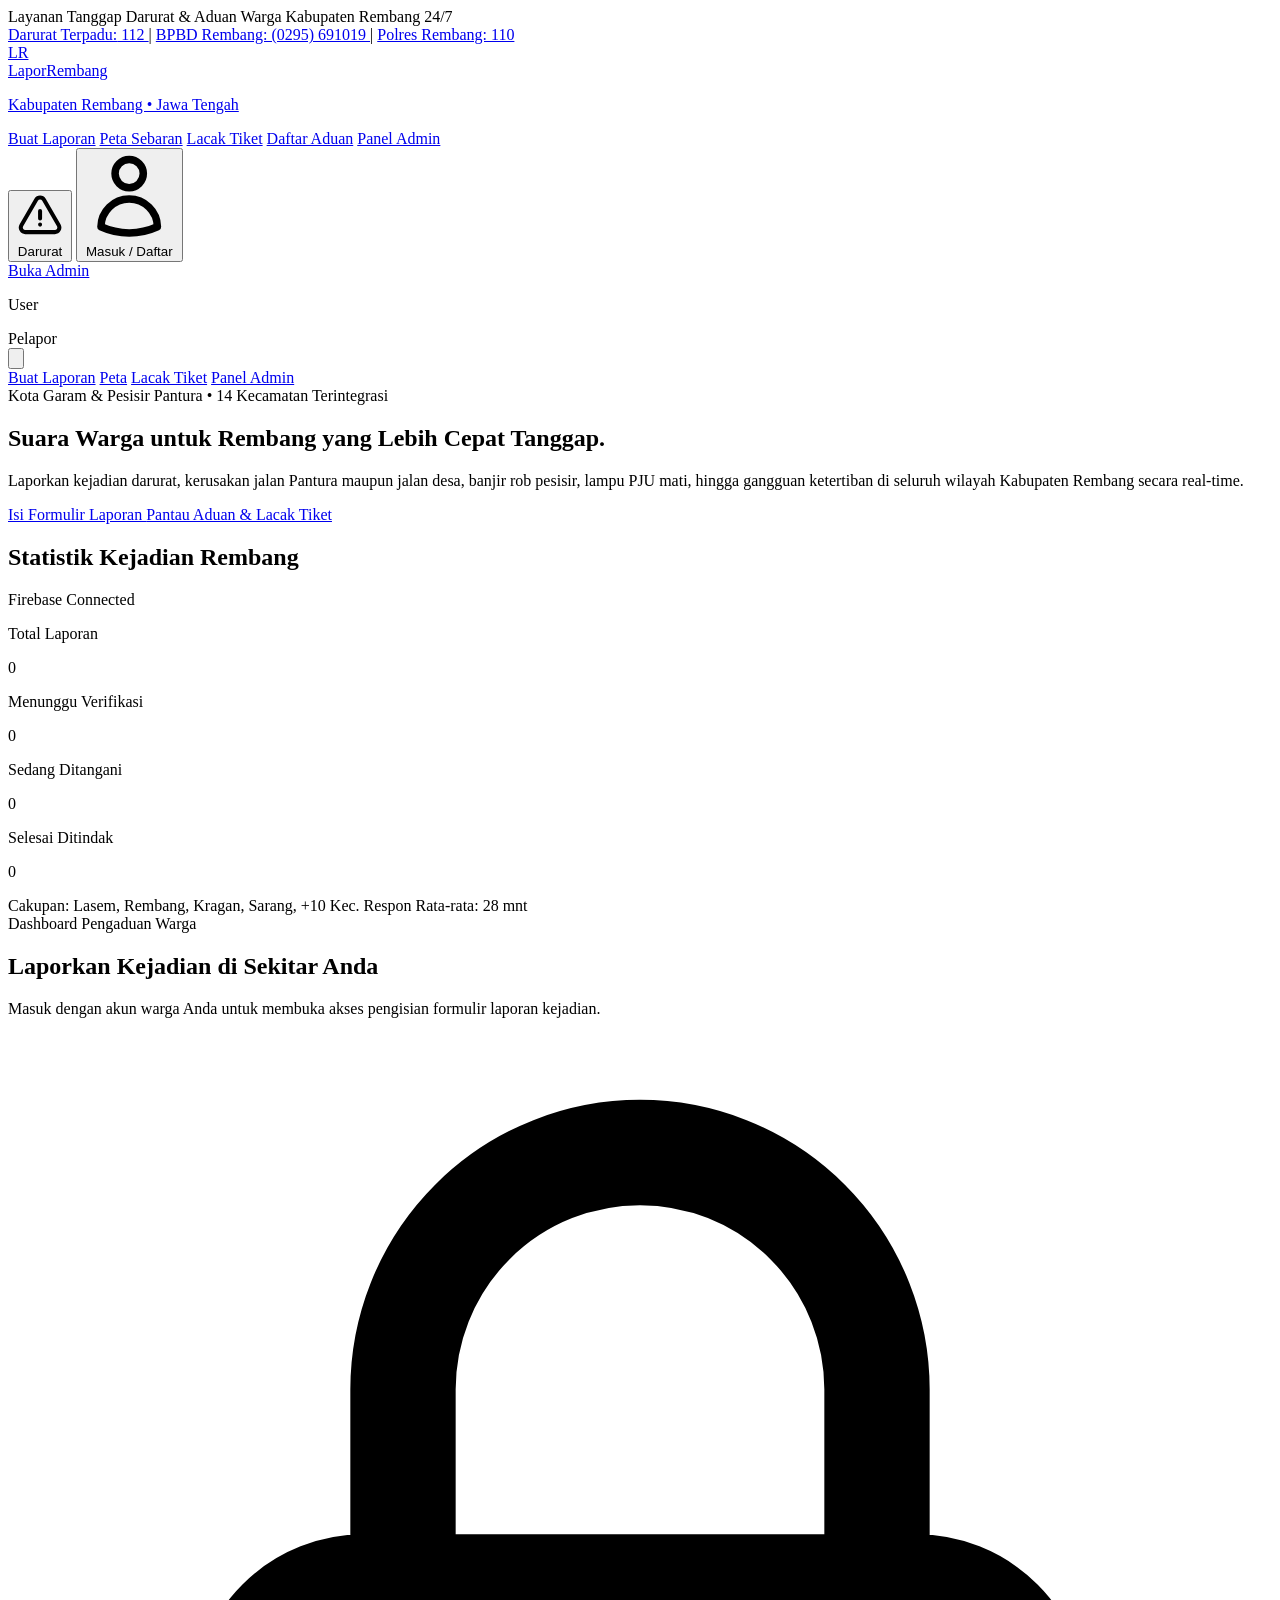
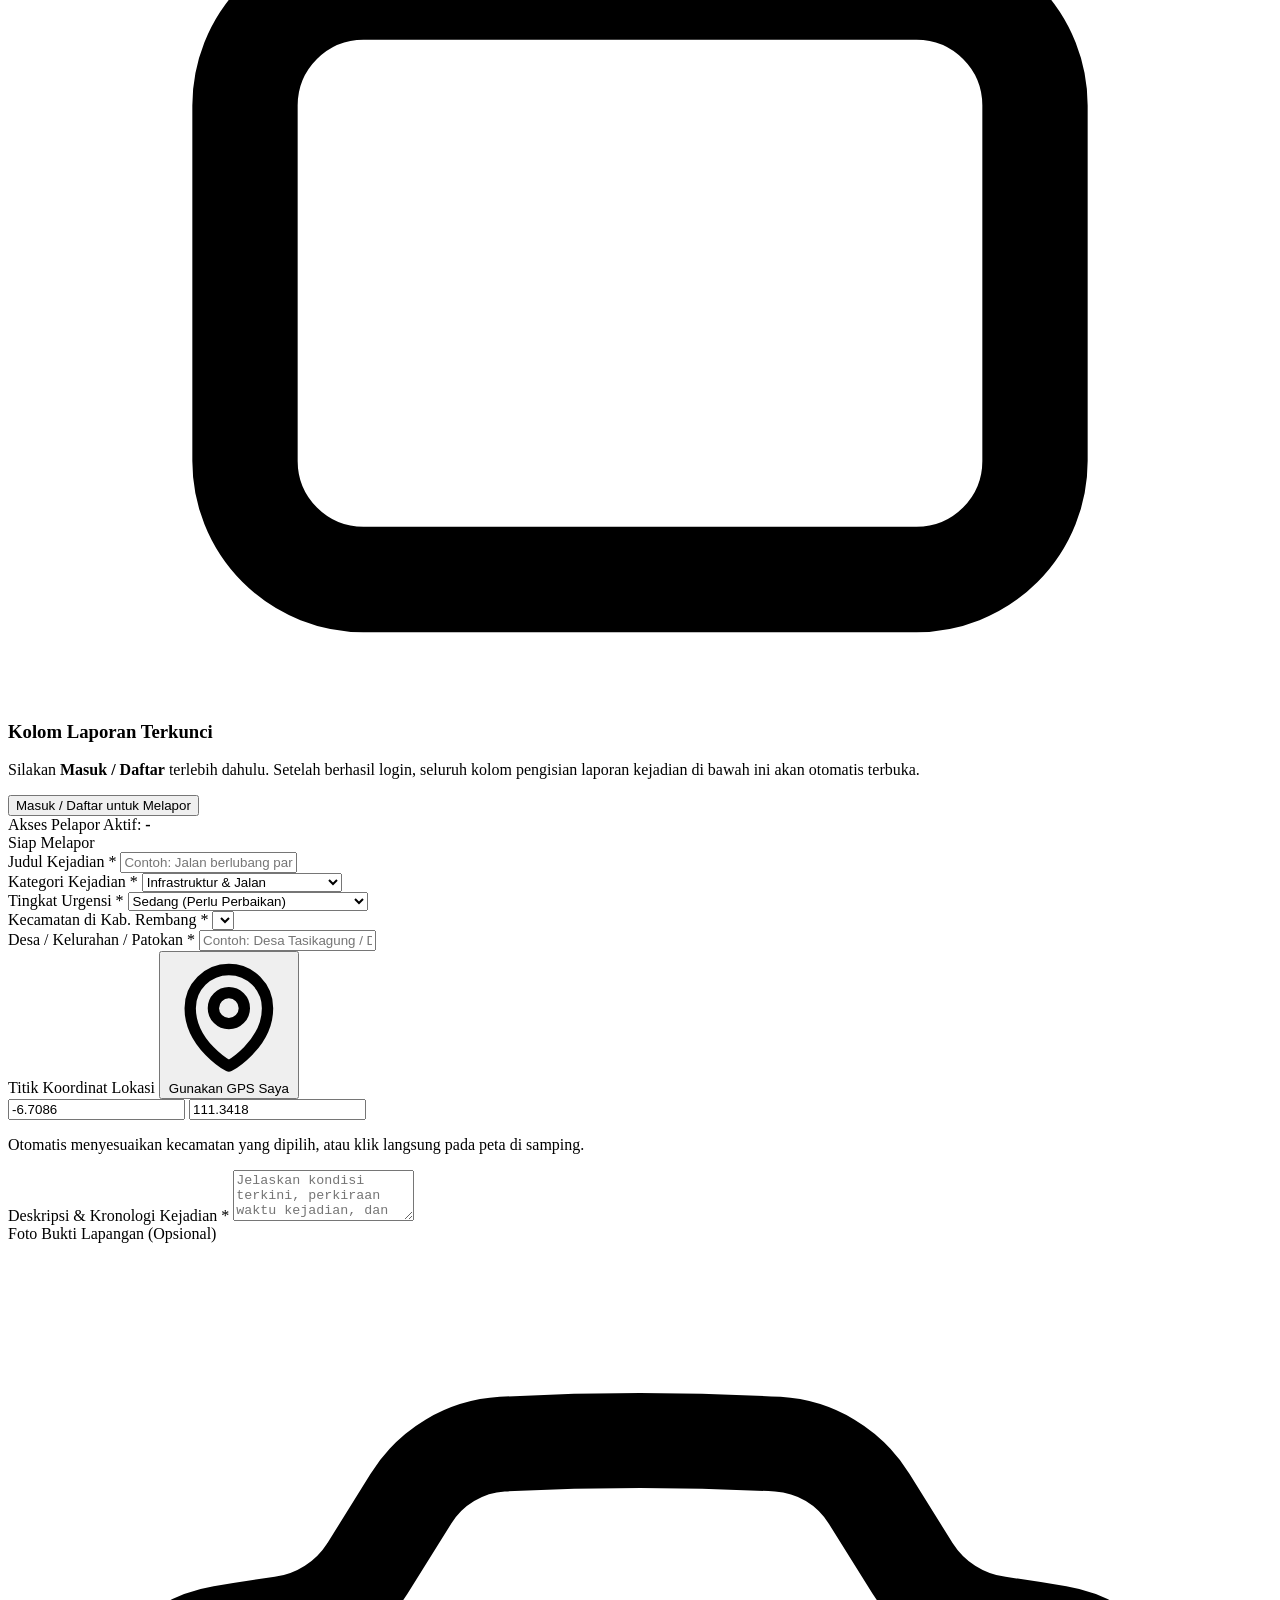
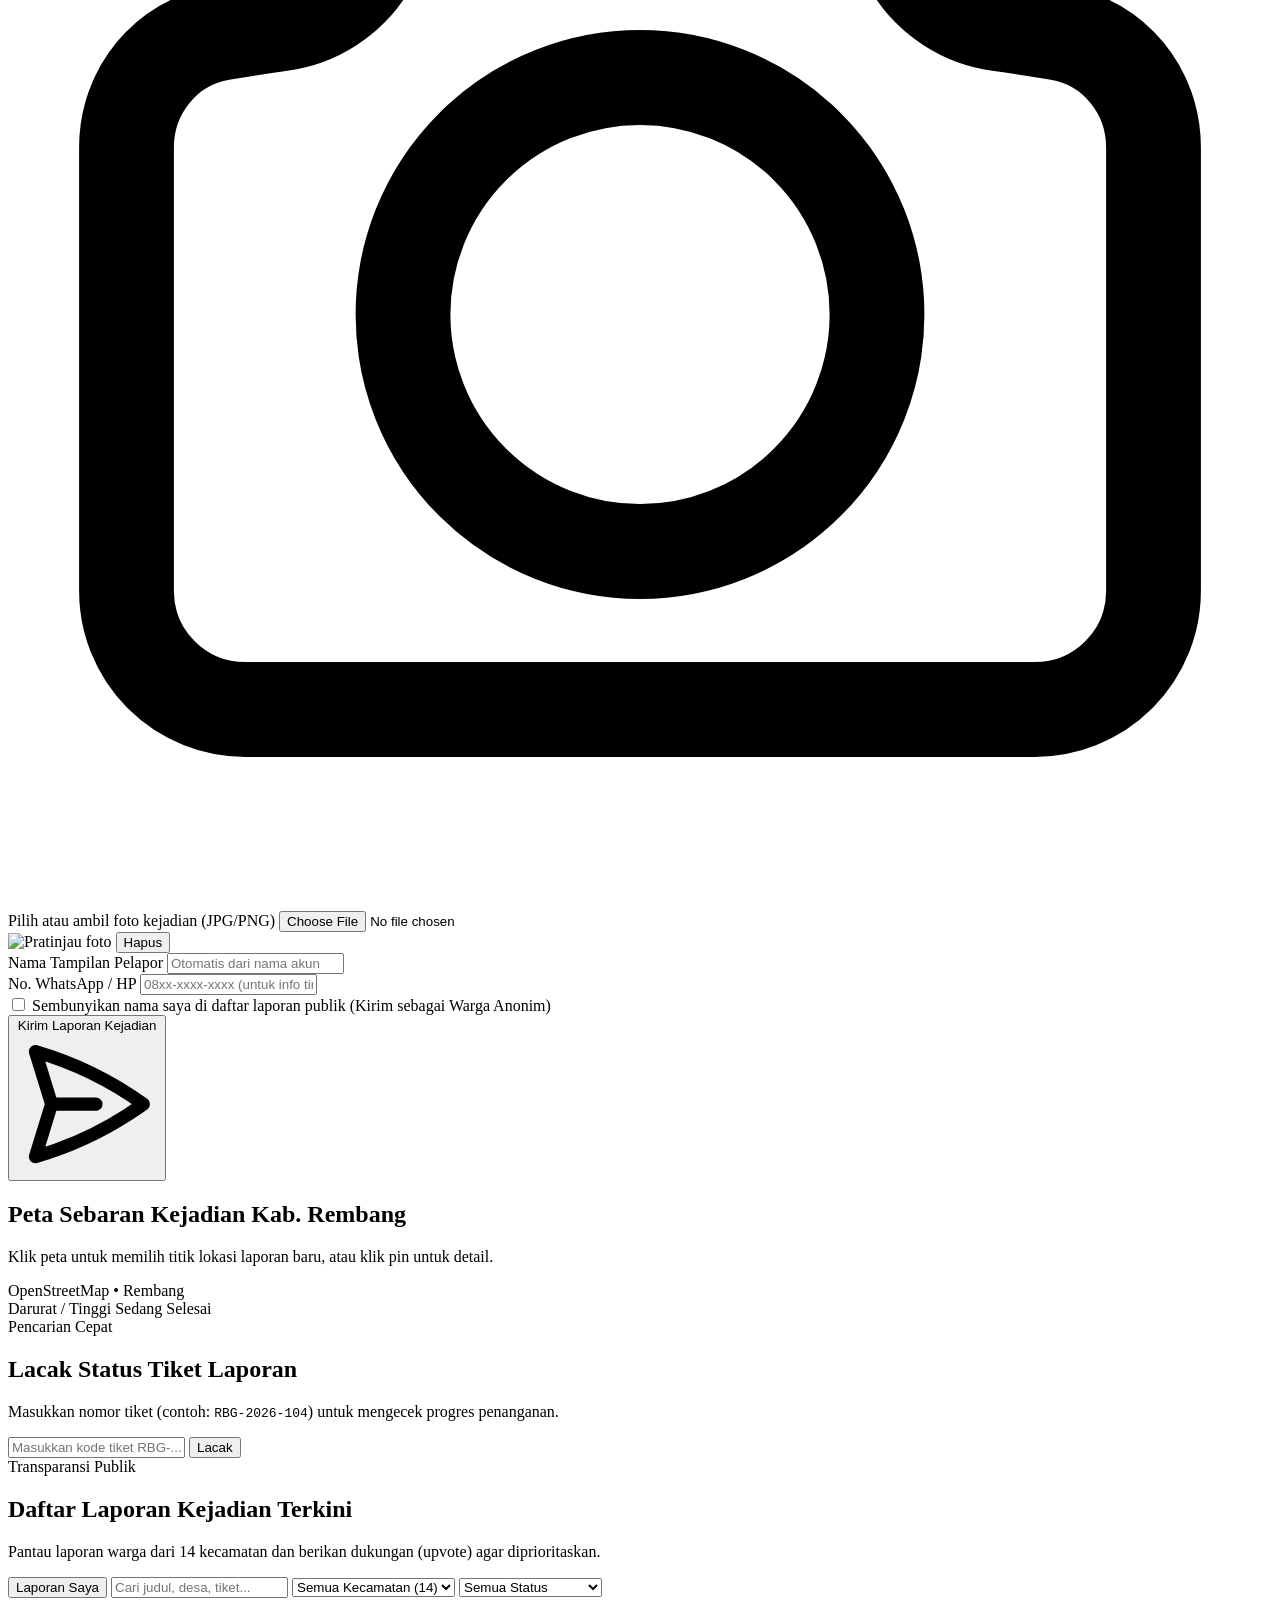
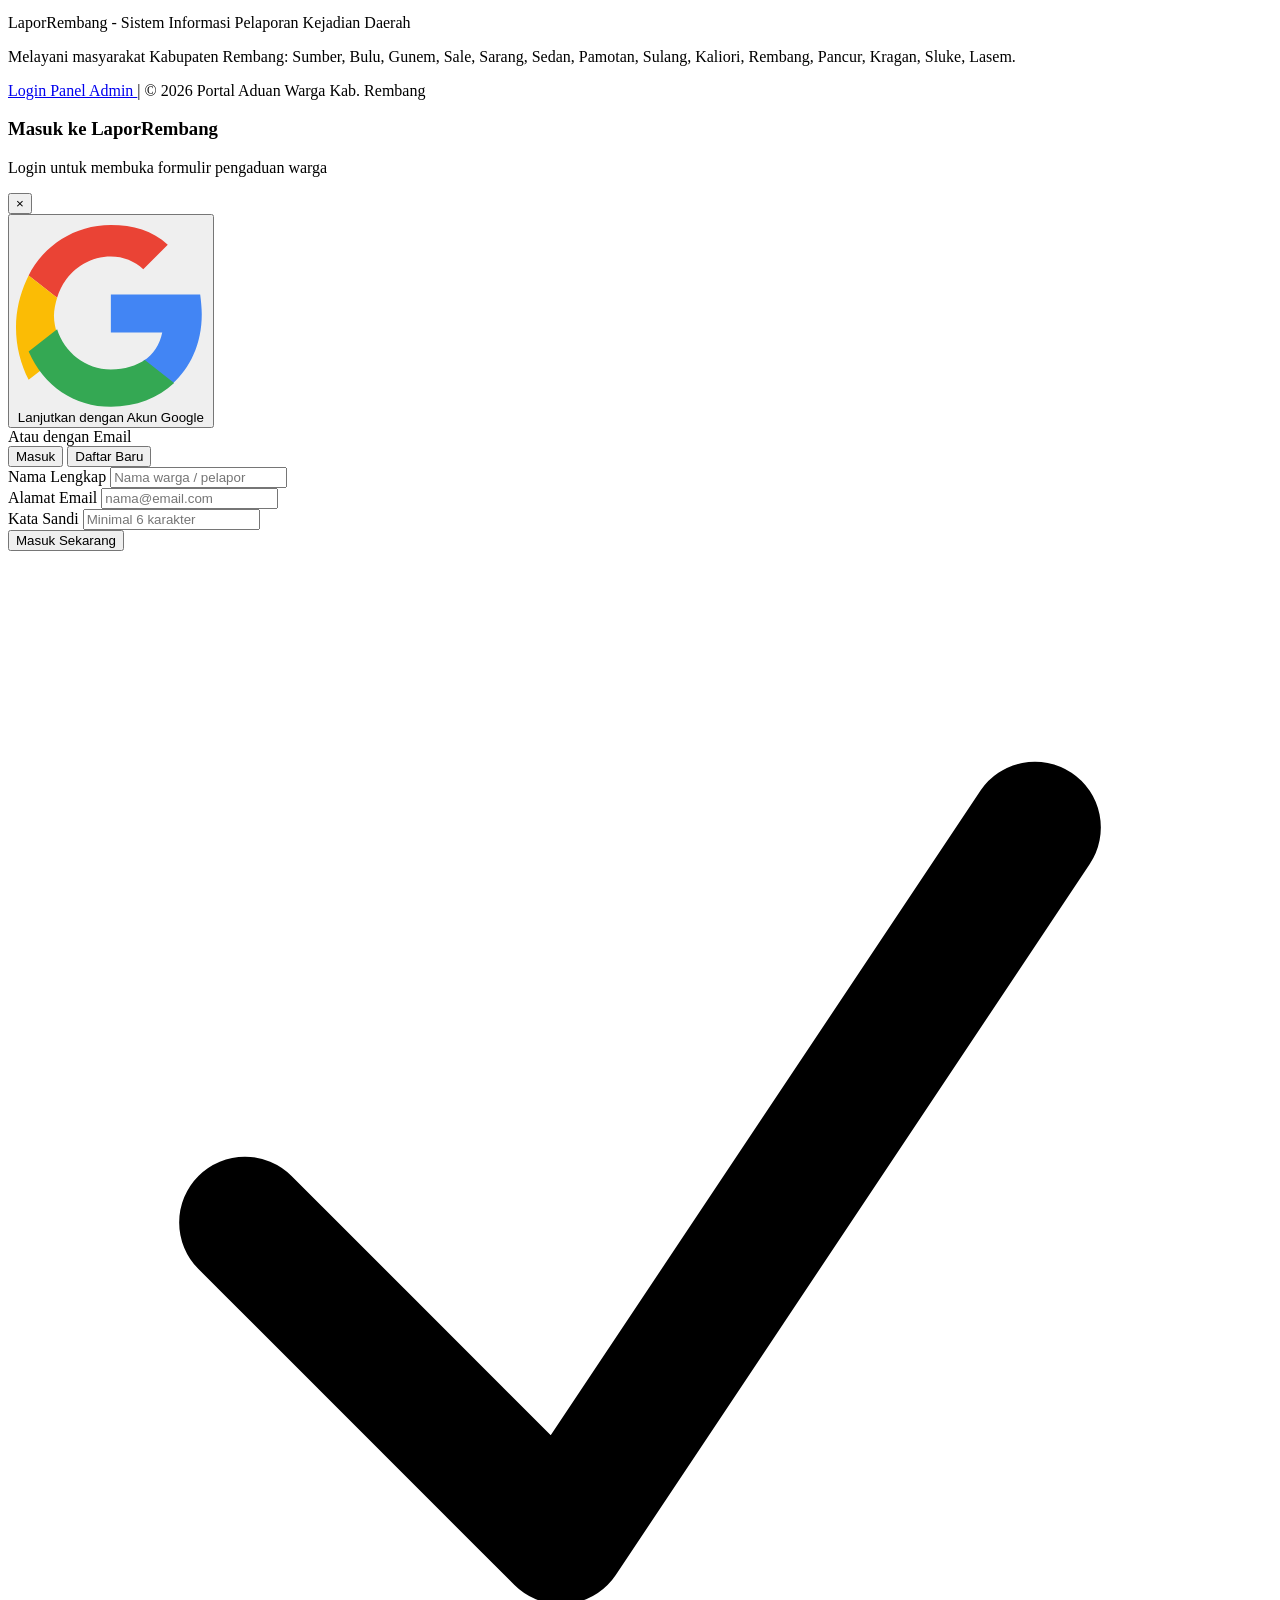
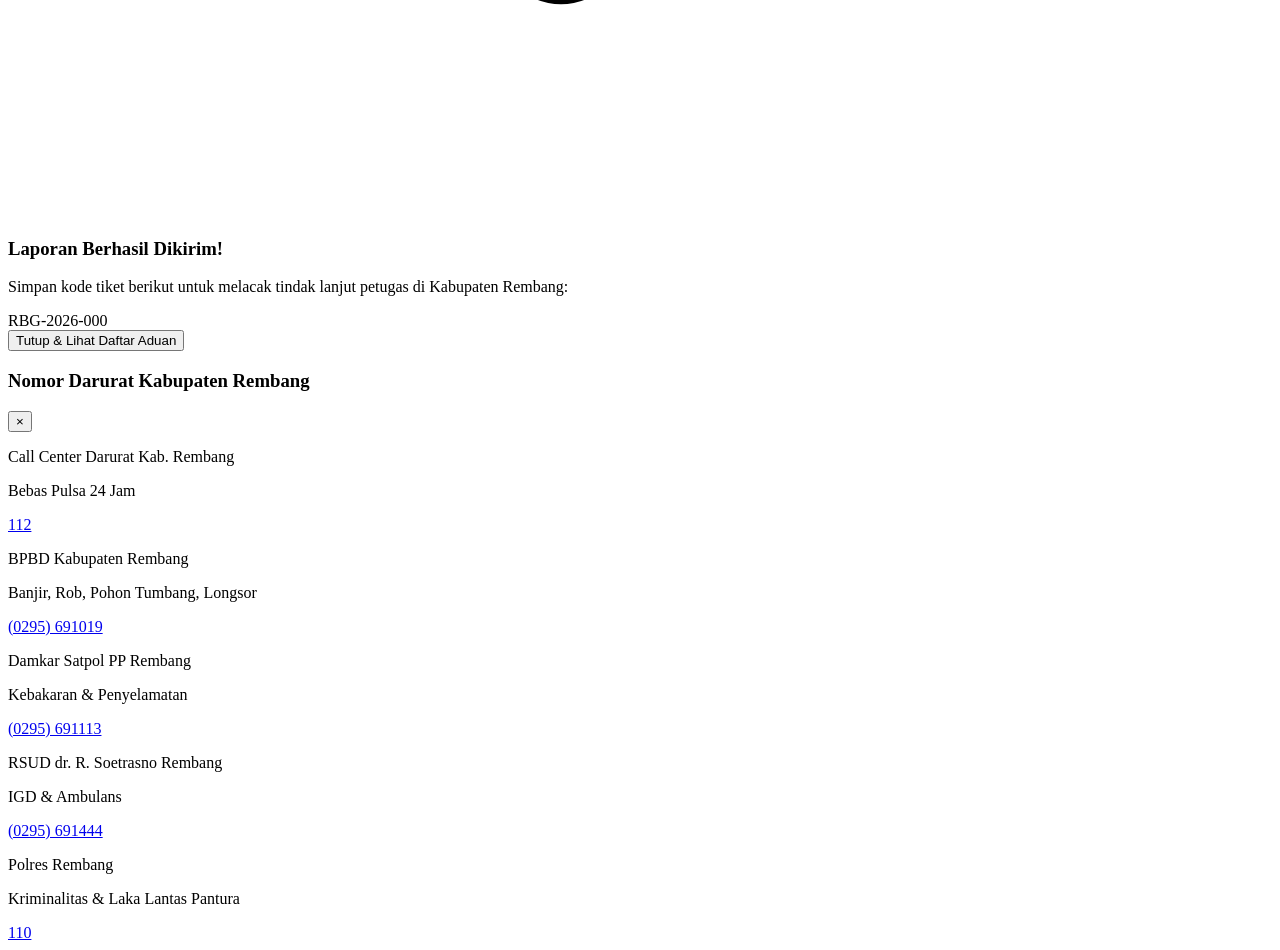
==== commit 71f034b5: "new file:   admin.html 	modified:   app.js 	modified:   index.html" ====
--- a/index.html
+++ b/index.html
@@ -61,7 +61,7 @@
   <!-- Navbar -->
   <header class="sticky top-0 z-40 bg-white/95 backdrop-blur-md border-b border-slate-200/80">
     <div class="max-w-7xl mx-auto px-4 sm:px-6 lg:px-8 h-16 flex items-center justify-between">
-      <button type="button" onclick="switchMainTab('utama')" class="flex items-center gap-3 group text-left">
+      <a href="index.html" class="flex items-center gap-3 group text-left">
         <div class="w-10 h-10 rounded-xl bg-gradient-to-br from-rembang-600 to-teal-600 flex items-center justify-center text-white font-extrabold text-lg shadow-sm group-hover:scale-105 transition">
           LR
         </div>
@@ -71,20 +71,18 @@
           </div>
           <p class="text-[11px] text-slate-500 font-medium mt-0.5">Kabupaten Rembang &bull; Jawa Tengah</p>
         </div>
-      </button>
-
-      <!-- 3 Tab Navigasi Utama -->
-      <nav aria-label="Navigasi Tab" class="hidden md:flex items-center gap-1.5 p-1 rounded-xl bg-slate-100 border border-slate-200/80">
-        <button type="button" id="tab-btn-utama" onclick="switchMainTab('utama')" class="px-4 py-1.5 rounded-lg text-xs font-extrabold transition bg-white text-rembang-700 shadow-2xs">
-          1. Beranda &amp; Pelaporan
-        </button>
-        <button type="button" id="tab-btn-admin" onclick="switchMainTab('admin')" class="px-4 py-1.5 rounded-lg text-xs font-bold transition text-slate-600 hover:text-slate-900 flex items-center gap-1.5">
-          <span id="tab-admin-dot" class="w-2 h-2 rounded-full bg-slate-400"></span>
-          <span>2. Panel Admin</span>
-        </button>
-        <button type="button" id="tab-btn-pantau" onclick="switchMainTab('pantau')" class="px-4 py-1.5 rounded-lg text-xs font-bold transition text-slate-600 hover:text-slate-900">
-          3. Pantau &amp; Lacak Tiket
-        </button>
+      </a>
+
+      <!-- Navigasi -->
+      <nav aria-label="Navigasi Utama" class="hidden md:flex items-center gap-6 text-xs font-bold text-slate-600">
+        <a href="#buat-laporan" class="hover:text-rembang-600 transition">Buat Laporan</a>
+        <a href="#peta-kejadian" class="hover:text-rembang-600 transition">Peta Sebaran</a>
+        <a href="#lacak-tiket" class="hover:text-rembang-600 transition">Lacak Tiket</a>
+        <a href="#daftar-laporan" class="hover:text-rembang-600 transition">Daftar Aduan</a>
+        <a href="admin.html" class="inline-flex items-center gap-1.5 text-indigo-600 hover:text-indigo-700 transition">
+          <span id="nav-admin-dot" class="w-2 h-2 rounded-full bg-slate-400"></span>
+          <span>Panel Admin</span>
+        </a>
       </nav>
 
       <div class="flex items-center gap-2.5">
@@ -101,10 +99,13 @@
 
         <!-- Logged-in User Profile Menu -->
         <div id="user-profile-bar" class="hidden items-center gap-2">
+          <a id="btn-goto-admin" href="admin.html" class="hidden px-3 py-1.5 rounded-lg bg-indigo-600 hover:bg-indigo-700 text-white text-xs font-bold transition">
+            Buka Admin
+          </a>
           <div class="flex items-center gap-2 px-3 py-1.5 rounded-lg bg-slate-100 border border-slate-200">
             <div class="text-right leading-tight">
               <p id="nav-user-name" class="text-xs font-bold text-slate-900 max-w-[120px] truncate">User</p>
-              <span id="nav-user-role" class="inline-block text-[10px] font-extrabold uppercase tracking-wider px-1.5 py-0.2 rounded bg-rembang-100 text-rembang-800">Pelapor</span>
+              <span id="nav-user-role" class="inline-block text-[10px] font-extrabold uppercase tracking-wider px-1.5 py-0.5 rounded bg-rembang-100 text-rembang-800">Pelapor</span>
             </div>
             <button id="btn-logout" type="button" title="Keluar Akun" class="p-1.5 rounded-md text-slate-500 hover:text-rose-600 hover:bg-white transition">
               <svg class="w-4 h-4" fill="none" stroke="currentColor" stroke-width="2.2" viewBox="0 0 24 24"><path stroke-linecap="round" stroke-linejoin="round" d="M15.75 9V5.25A2.25 2.25 0 0013.5 3h-6a2.25 2.25 0 00-2.25 2.25v13.5A2.25 2.25 0 007.5 21h6a2.25 2.25 0 002.25-2.25V15m3 0l3-3m0 0l-3-3m3 3H9"/></svg>
@@ -114,26 +115,19 @@
       </div>
     </div>
 
-    <!-- Mobile 3-Tab Switcher Bar -->
-    <div class="md:hidden border-t border-slate-200/80 bg-slate-50 px-3 py-2">
-      <div class="grid grid-cols-3 gap-1.5">
-        <button type="button" id="mob-tab-utama" onclick="switchMainTab('utama')" class="py-2 px-2 rounded-lg text-[11px] font-extrabold text-center bg-rembang-600 text-white shadow-2xs transition">
-          1. Beranda &amp; Lapor
-        </button>
-        <button type="button" id="mob-tab-admin" onclick="switchMainTab('admin')" class="py-2 px-2 rounded-lg text-[11px] font-bold text-center bg-white text-slate-700 border border-slate-200 transition">
-          2. Panel Admin
-        </button>
-        <button type="button" id="mob-tab-pantau" onclick="switchMainTab('pantau')" class="py-2 px-2 rounded-lg text-[11px] font-bold text-center bg-white text-slate-700 border border-slate-200 transition">
-          3. Pantau &amp; Lacak
-        </button>
-      </div>
+    <!-- Mobile Quick Links -->
+    <div class="md:hidden border-t border-slate-200/80 bg-slate-50 px-3 py-2 flex items-center justify-around text-[11px] font-bold text-slate-700">
+      <a href="#buat-laporan" class="hover:text-rembang-600">Buat Laporan</a>
+      <a href="#peta-kejadian" class="hover:text-rembang-600">Peta</a>
+      <a href="#lacak-tiket" class="hover:text-rembang-600">Lacak Tiket</a>
+      <a href="admin.html" class="text-indigo-600">Panel Admin</a>
     </div>
   </header>
 
   <!-- ========================================================= -->
-  <!-- TAB 1: BERANDA & PELAPORAN (UTAMA + FORM LAPORAN)         -->
+  <!-- HALAMAN UTAMA & DASHBOARD PENGADUAN WARGA                 -->
   <!-- ========================================================= -->
-  <div id="view-tab-utama" class="space-y-10 pb-12">
+  <main class="space-y-10 pb-14">
     <!-- Hero Section -->
     <section class="relative overflow-hidden bg-gradient-to-b from-rembang-50/80 via-white to-slate-50 pt-10 pb-12 sm:pt-12 sm:pb-14 border-b border-slate-200/70">
       <div class="max-w-7xl mx-auto px-4 sm:px-6 lg:px-8">
@@ -154,9 +148,9 @@
               <a href="#buat-laporan" class="px-6 py-3 rounded-xl bg-rembang-600 text-white font-bold text-sm hover:bg-rembang-700 shadow-md shadow-rembang-600/20 transition">
                 Isi Formulir Laporan
               </a>
-              <button type="button" onclick="switchMainTab('pantau')" class="px-6 py-3 rounded-xl bg-white text-slate-700 font-bold text-sm border border-slate-300 hover:bg-slate-50 transition">
+              <a href="#daftar-laporan" class="px-6 py-3 rounded-xl bg-white text-slate-700 font-bold text-sm border border-slate-300 hover:bg-slate-50 transition">
                 Pantau Aduan &amp; Lacak Tiket
-              </button>
+              </a>
             </div>
           </div>
 
@@ -201,9 +195,9 @@
         <!-- Left: Form Pelaporan -->
         <section id="buat-laporan" class="lg:col-span-6 bg-white rounded-2xl border border-slate-200 shadow-sm p-6 sm:p-8 scroll-mt-24 relative">
           <div class="mb-6">
-            <span class="text-xs font-bold uppercase tracking-wider text-rembang-600">Formulir Pengaduan</span>
+            <span class="text-xs font-bold uppercase tracking-wider text-rembang-600">Dashboard Pengaduan Warga</span>
             <h2 class="text-2xl font-extrabold text-slate-900 mt-1">Laporkan Kejadian di Sekitar Anda</h2>
-            <p class="text-sm text-slate-500 mt-1">Login dengan akun Anda untuk membuka akses pengisian formulir laporan kejadian.</p>
+            <p class="text-sm text-slate-500 mt-1">Masuk dengan akun warga Anda untuk membuka akses pengisian formulir laporan kejadian.</p>
           </div>
 
           <!-- Auth Gate Notice when not logged in -->
@@ -359,164 +353,29 @@
         </div>
       </div>
     </div>
-  </div>
-
-  <!-- ========================================================= -->
-  <!-- TAB 2: PANEL KHUSUS ADMIN & CO-ADMIN                      -->
-  <!-- ========================================================= -->
-  <section id="view-tab-admin" class="hidden min-h-[75vh] bg-slate-900 text-slate-100 py-8">
-    <div class="max-w-7xl mx-auto px-4 sm:px-6 lg:px-8 space-y-6">
-      <!-- Header Panel Admin -->
-      <div class="flex flex-col md:flex-row md:items-center justify-between gap-4 border-b border-slate-800 pb-5">
-        <div>
-          <div class="flex flex-wrap items-center gap-2.5">
-            <span id="admin-level-badge" class="px-2.5 py-0.5 rounded-full text-[11px] font-extrabold uppercase tracking-wider bg-indigo-500/20 text-indigo-300 border border-indigo-500/40">
-              Tab Khusus Admin
-            </span>
-            <span class="text-xs text-slate-400" id="admin-logged-email">Belum login sebagai petugas</span>
-          </div>
-          <h2 class="text-2xl font-extrabold text-white mt-1.5">Panel Kendali Pengaduan Kabupaten Rembang</h2>
-          <p id="admin-role-desc" class="text-xs text-slate-400 mt-0.5">Kelola verifikasi laporan masuk, disposisi dinas terkait, ekspor laporan, dan pengaturan Co-Admin.</p>
-        </div>
-        <div class="flex flex-wrap items-center gap-2">
-          <button type="button" id="btn-export-csv" class="hidden px-3.5 py-2 rounded-xl bg-emerald-600 hover:bg-emerald-500 text-xs font-bold text-white transition">
-            Unduh CSV Laporan
-          </button>
-          <button type="button" id="btn-sync-cloud" class="hidden px-3.5 py-2 rounded-xl bg-slate-800 hover:bg-slate-700 text-xs font-bold text-slate-200 border border-slate-700 transition">
-            Muat Ulang Data
-          </button>
-        </div>
-      </div>
-
-      <!-- Gerbang Login Khusus Admin (Tampil jika belum login atau bukan Admin/Co-Admin) -->
-      <div id="admin-access-gate" class="bg-slate-800/80 rounded-2xl border border-slate-700 p-8 sm:p-12 text-center max-w-2xl mx-auto my-8 space-y-4">
-        <div class="w-14 h-14 rounded-2xl bg-indigo-500/20 text-indigo-400 border border-indigo-500/30 flex items-center justify-center mx-auto">
-          <svg class="w-7 h-7" fill="none" stroke="currentColor" stroke-width="2" viewBox="0 0 24 24"><path stroke-linecap="round" stroke-linejoin="round" d="M16.5 10.5V6.75a4.5 4.5 0 10-9 0v3.75m-.75 11.25h10.5a2.25 2.25 0 002.25-2.25v-6.75a2.25 2.25 0 00-2.25-2.25H6.75a2.25 2.25 0 00-2.25 2.25v6.75a2.25 2.25 0 002.25 2.25z"/></svg>
-        </div>
-        <h3 id="admin-gate-title" class="text-xl font-extrabold text-white">Area Terbatas Petugas &amp; Admin</h3>
-        <p id="admin-gate-message" class="text-xs sm:text-sm text-slate-300 leading-relaxed">
-          Tab ini khusus untuk <strong>Admin Utama (Level 1)</strong> dengan email <code class="text-indigo-300 bg-slate-900 px-1.5 py-0.5 rounded">wongapikapik@gmail.com</code> atau <strong>Co-Admin (Level 2)</strong> yang telah didaftarkan.
-        </p>
-        <div class="flex flex-wrap items-center justify-center gap-3 pt-2">
-          <button type="button" id="btn-admin-gate-login" class="px-6 py-3 rounded-xl bg-indigo-600 hover:bg-indigo-500 text-white text-xs font-bold shadow-sm transition">
-            Login sebagai Admin / Co-Admin
-          </button>
-          <button type="button" id="btn-admin-gate-switch" class="hidden px-5 py-2.5 rounded-xl bg-slate-700 hover:bg-slate-600 text-white text-xs font-bold transition">
-            Ganti Akun Lain
-          </button>
-          <button type="button" onclick="switchMainTab('utama')" class="px-5 py-2.5 rounded-xl bg-slate-900 hover:bg-slate-800 text-slate-300 border border-slate-700 text-xs font-bold transition">
-            Kembali ke Beranda
-          </button>
-        </div>
-      </div>
-
-      <!-- Konten Utama Panel Admin (Otomatis terbuka saat Admin / Co-Admin sukses login) -->
-      <div id="admin-authorized-content" class="hidden space-y-6">
-        <!-- Ringkasan Statistik Cepat Admin -->
-        <div class="grid grid-cols-2 lg:grid-cols-5 gap-3">
-          <div class="p-4 rounded-xl bg-slate-800/80 border border-slate-700/80">
-            <p class="text-[11px] font-semibold text-slate-400">Total Masuk</p>
-            <p id="adm-stat-total" class="text-2xl font-extrabold text-white mt-1">0</p>
-          </div>
-          <div class="p-4 rounded-xl bg-rose-950/40 border border-rose-500/30">
-            <p class="text-[11px] font-semibold text-rose-300">Prioritas Darurat</p>
-            <p id="adm-stat-urgent" class="text-2xl font-extrabold text-rose-400 mt-1">0</p>
-          </div>
-          <div class="p-4 rounded-xl bg-amber-950/40 border border-amber-500/30">
-            <p class="text-[11px] font-semibold text-amber-300">Perlu Verifikasi</p>
-            <p id="adm-stat-pending" class="text-2xl font-extrabold text-amber-400 mt-1">0</p>
-          </div>
-          <div class="p-4 rounded-xl bg-sky-950/40 border border-sky-500/30">
-            <p class="text-[11px] font-semibold text-sky-300">Dalam Penanganan</p>
-            <p id="adm-stat-progress" class="text-2xl font-extrabold text-sky-400 mt-1">0</p>
-          </div>
-          <div class="p-4 rounded-xl bg-emerald-950/40 border border-emerald-500/30 col-span-2 lg:col-span-1">
-            <p class="text-[11px] font-semibold text-emerald-300">Tuntas / Selesai</p>
-            <p id="adm-stat-resolved" class="text-2xl font-extrabold text-emerald-400 mt-1">0</p>
-          </div>
-        </div>
-
-        <!-- Co-Admin Management (Level 1 Admin Only) -->
-        <div id="coadmin-manager-box" class="hidden bg-slate-800/70 rounded-2xl border border-slate-700/80 p-5 space-y-4">
+
+    <!-- Lacak Tiket -->
+    <section id="lacak-tiket" class="max-w-7xl mx-auto px-4 sm:px-6 lg:px-8 scroll-mt-24">
+      <div class="bg-white rounded-2xl border border-slate-200 shadow-sm p-6">
+        <div class="flex flex-col md:flex-row md:items-center justify-between gap-4">
           <div>
-            <h3 class="text-sm font-extrabold text-white flex items-center gap-2">
-              <span class="w-2 h-2 rounded-full bg-amber-400"></span>
-              Manajemen Level 2: Co-Admin (Khusus Admin Utama)
-            </h3>
-            <p class="text-xs text-slate-400 mt-0.5">Tambahkan email petugas/operator yang diizinkan mengakses Tab Admin sebagai Co-Admin (dapat mengubah status &amp; instansi laporan, tanpa hak hapus laporan/kelola admin).</p>
-          </div>
-
-          <form id="coadmin-form" class="flex flex-col sm:flex-row gap-2.5">
-            <input type="email" id="coadmin-email-input" required placeholder="Masukkan email Co-Admin (misal: operator.rembang@gmail.com)" class="flex-1 rounded-xl bg-slate-900 border border-slate-700 px-3.5 py-2 text-xs text-white placeholder-slate-500 focus:outline-none focus:ring-2 focus:ring-indigo-500" />
-            <button type="submit" class="px-4 py-2 rounded-xl bg-indigo-600 hover:bg-indigo-500 text-white text-xs font-bold transition">
-              + Tambah Co-Admin
+            <span class="text-xs font-bold uppercase tracking-wider text-rembang-600">Pencarian Cepat</span>
+            <h2 class="text-lg font-extrabold text-slate-900 mt-0.5">Lacak Status Tiket Laporan</h2>
+            <p class="text-xs text-slate-500 mt-0.5">Masukkan nomor tiket (contoh: <code class="bg-slate-100 px-1.5 py-0.5 rounded text-slate-700 font-mono">RBG-2026-104</code>) untuk mengecek progres penanganan.</p>
+          </div>
+          <form id="track-form" class="flex gap-2 w-full md:w-auto md:min-w-[360px]">
+            <input type="text" id="track-input" placeholder="Masukkan kode tiket RBG-..." class="flex-1 rounded-xl border border-slate-300 px-3.5 py-2 text-sm uppercase font-mono focus:outline-none focus:ring-2 focus:ring-rembang-500" />
+            <button type="submit" class="px-5 py-2 rounded-xl bg-slate-900 hover:bg-slate-800 text-white text-sm font-bold transition">
+              Lacak
             </button>
           </form>
-
-          <div id="coadmin-list" class="flex flex-wrap gap-2"></div>
-        </div>
-
-        <!-- Admin Reports Table -->
-        <div class="bg-slate-800/60 rounded-2xl border border-slate-700/80 overflow-hidden">
-          <div class="px-5 py-3.5 border-b border-slate-700/80 flex flex-col sm:flex-row sm:items-center justify-between gap-3">
-            <div>
-              <h3 class="text-sm font-extrabold text-white">Daftar Tindak Lanjut Aduan Warga</h3>
-              <span class="text-xs text-slate-400">Ubah status, disposisi instansi, atau tinjau detail pelapor</span>
-            </div>
-            <div class="flex flex-wrap items-center gap-2">
-              <input type="text" id="admin-search-input" placeholder="Cari tiket / judul / pelapor..." class="rounded-xl bg-slate-900 border border-slate-700 px-3 py-1.5 text-xs text-white placeholder-slate-500 focus:outline-none focus:ring-1 focus:ring-indigo-500" />
-              <select id="admin-status-filter" class="rounded-xl bg-slate-900 border border-slate-700 px-3 py-1.5 text-xs font-semibold text-slate-200 focus:outline-none focus:ring-1 focus:ring-indigo-500">
-                <option value="ALL">Semua Status</option>
-                <option value="Menunggu Verifikasi">Menunggu Verifikasi</option>
-                <option value="Sedang Ditangani">Sedang Ditangani</option>
-                <option value="Selesai">Selesai</option>
-              </select>
-            </div>
-          </div>
-          <div class="overflow-x-auto">
-            <table class="w-full text-left border-collapse text-xs">
-              <thead>
-                <tr class="bg-slate-900/80 text-slate-400 uppercase tracking-wider border-b border-slate-700">
-                  <th class="py-3 px-4 font-bold">Tiket &amp; Waktu</th>
-                  <th class="py-3 px-4 font-bold">Kejadian &amp; Lokasi</th>
-                  <th class="py-3 px-4 font-bold">Pelapor &amp; Kontak</th>
-                  <th class="py-3 px-4 font-bold">Disposisi Instansi</th>
-                  <th class="py-3 px-4 font-bold">Status Penanganan</th>
-                  <th class="py-3 px-4 font-bold text-right">Aksi</th>
-                </tr>
-              </thead>
-              <tbody id="admin-reports-tbody" class="divide-y divide-slate-700/60"></tbody>
-            </table>
-          </div>
-        </div>
-      </div>
-    </div>
-  </section>
-
-  <!-- ========================================================= -->
-  <!-- TAB 3: PANTAU ADUAN PUBLIK & LACAK TIKET                  -->
-  <!-- ========================================================= -->
-  <div id="view-tab-pantau" class="hidden max-w-7xl mx-auto px-4 sm:px-6 lg:px-8 py-10 space-y-10 min-h-[75vh]">
-    <!-- Lacak Tiket -->
-    <section id="lacak-tiket" class="bg-white rounded-2xl border border-slate-200 shadow-sm p-6">
-      <div class="flex flex-col md:flex-row md:items-center justify-between gap-4">
-        <div>
-          <span class="text-xs font-bold uppercase tracking-wider text-rembang-600">Pencarian Cepat</span>
-          <h2 class="text-lg font-extrabold text-slate-900 mt-0.5">Lacak Status Tiket Laporan</h2>
-          <p class="text-xs text-slate-500 mt-0.5">Masukkan nomor tiket (contoh: <code class="bg-slate-100 px-1.5 py-0.5 rounded text-slate-700 font-mono">RBG-2026-104</code>) untuk mengecek progres penanganan.</p>
-        </div>
-        <form id="track-form" class="flex gap-2 w-full md:w-auto md:min-w-[360px]">
-          <input type="text" id="track-input" placeholder="Masukkan kode tiket RBG-..." class="flex-1 rounded-xl border border-slate-300 px-3.5 py-2 text-sm uppercase font-mono focus:outline-none focus:ring-2 focus:ring-rembang-500" />
-          <button type="submit" class="px-5 py-2 rounded-xl bg-slate-900 hover:bg-slate-800 text-white text-sm font-bold transition">
-            Lacak
-          </button>
-        </form>
-      </div>
-      <div id="track-result" class="hidden mt-4 p-4 rounded-xl bg-slate-50 border border-slate-200 text-sm"></div>
+        </div>
+        <div id="track-result" class="hidden mt-4 p-4 rounded-xl bg-slate-50 border border-slate-200 text-sm"></div>
+      </div>
     </section>
 
     <!-- Daftar Laporan Warga -->
-    <section id="daftar-laporan" class="space-y-6">
+    <section id="daftar-laporan" class="max-w-7xl mx-auto px-4 sm:px-6 lg:px-8 space-y-6 scroll-mt-24">
       <div class="flex flex-col md:flex-row md:items-end justify-between gap-4">
         <div>
           <span class="text-xs font-bold uppercase tracking-wider text-rembang-600">Transparansi Publik</span>
@@ -545,7 +404,7 @@
       <!-- Feed Grid -->
       <div id="reports-grid" class="grid md:grid-cols-2 lg:grid-cols-3 gap-5"></div>
     </section>
-  </div>
+  </main>
 
   <!-- Footer -->
   <footer class="bg-slate-900 text-slate-400 border-t border-slate-800">
@@ -555,28 +414,28 @@
         <p class="mt-1">Melayani masyarakat Kabupaten Rembang: Sumber, Bulu, Gunem, Sale, Sarang, Sedan, Pamotan, Sulang, Kaliori, Rembang, Pancur, Kragan, Sluke, Lasem.</p>
       </div>
       <div class="flex items-center gap-4">
-        <button type="button" onclick="switchMainTab('admin')" class="text-indigo-400 hover:text-indigo-300 font-semibold transition">
-          Tab Panel Admin
-        </button>
+        <a href="admin.html" class="text-indigo-400 hover:text-indigo-300 font-semibold transition">
+          Login Panel Admin
+        </a>
         <span class="text-slate-600">|</span>
         <span class="text-slate-500">&copy; 2026 Portal Aduan Warga Kab. Rembang</span>
       </div>
     </div>
   </footer>
 
-  <!-- Modal Auth (Login / Register untuk Pelapor, Co-Admin & Admin) -->
-  <div id="auth-modal" class="fixed inset-0 z-50 hidden items-center justify-center bg-slate-900/60 backdrop-blur-xs p-4">
+  <!-- Modal Auth (Login / Register Warga Pelapor) -->
+  <div id="auth-modal" class="fixed inset-0 z-50 hidden items-center justify-center bg-slate-900/60 backdrop-blur-sm p-4">
     <div class="bg-white rounded-2xl max-w-md w-full p-6 shadow-xl border border-slate-200 space-y-5">
       <div class="flex items-center justify-between">
         <div>
           <h3 class="text-lg font-extrabold text-slate-900">Masuk ke LaporRembang</h3>
-          <p class="text-xs text-slate-500 mt-0.5">Akses untuk Warga Pelapor, Co-Admin, dan Admin</p>
+          <p class="text-xs text-slate-500 mt-0.5">Login untuk membuka formulir pengaduan warga</p>
         </div>
         <button type="button" id="btn-close-auth" class="text-slate-400 hover:text-slate-700 font-bold text-xl leading-none">&times;</button>
       </div>
 
       <!-- Google Sign-In -->
-      <button type="button" id="btn-google-login" class="w-full py-2.5 px-4 rounded-xl bg-white hover:bg-slate-50 text-slate-800 border border-slate-300 font-bold text-xs shadow-2xs transition flex items-center justify-center gap-2.5">
+      <button type="button" id="btn-google-login" class="w-full py-2.5 px-4 rounded-xl bg-white hover:bg-slate-50 text-slate-800 border border-slate-300 font-bold text-xs shadow-sm transition flex items-center justify-center gap-2.5">
         <svg class="w-4 h-4" viewBox="0 0 24 24">
           <path fill="#EA4335" d="M12 5c1.6 0 3 .6 4.1 1.6l3.1-3.1C17.3 1.7 14.8 1 12 1 7.4 1 3.5 3.6 1.6 7.4l3.6 2.8C6.1 7.2 8.8 5 12 5z"/>
           <path fill="#4285F4" d="M23.5 12.3c0-.8-.1-1.7-.2-2.5H12v4.8h6.5c-.3 1.5-1.1 2.8-2.4 3.6l3.7 2.9c2.2-2 3.7-5 3.7-8.8z"/>
@@ -594,7 +453,7 @@
 
       <!-- Auth Mode Tabs -->
       <div class="grid grid-cols-2 gap-1 p-1 rounded-xl bg-slate-100 text-xs font-bold">
-        <button type="button" id="tab-login" class="py-1.5 rounded-lg bg-white text-slate-900 shadow-2xs transition">Masuk</button>
+        <button type="button" id="tab-login" class="py-1.5 rounded-lg bg-white text-slate-900 shadow-sm transition">Masuk</button>
         <button type="button" id="tab-register" class="py-1.5 rounded-lg text-slate-500 hover:text-slate-800 transition">Daftar Baru</button>
       </div>
 
@@ -603,7 +462,7 @@
       <form id="email-auth-form" class="space-y-3">
         <div id="auth-name-wrap" class="hidden">
           <label for="auth-name" class="block text-xs font-bold text-slate-700 mb-1">Nama Lengkap</label>
-          <input type="text" id="auth-name" placeholder="Nama warga / petugas" class="w-full rounded-xl border border-slate-300 px-3.5 py-2 text-sm focus:outline-none focus:ring-2 focus:ring-rembang-500" />
+          <input type="text" id="auth-name" placeholder="Nama warga / pelapor" class="w-full rounded-xl border border-slate-300 px-3.5 py-2 text-sm focus:outline-none focus:ring-2 focus:ring-rembang-500" />
         </div>
         <div>
           <label for="auth-email" class="block text-xs font-bold text-slate-700 mb-1">Alamat Email</label>
@@ -620,22 +479,8 @@
     </div>
   </div>
 
-  <!-- Modal Detail Laporan (Untuk Admin) -->
-  <div id="admin-detail-modal" class="fixed inset-0 z-50 hidden items-center justify-center bg-slate-900/70 backdrop-blur-xs p-4">
-    <div class="bg-white rounded-2xl max-w-lg w-full p-6 shadow-xl border border-slate-200 space-y-4">
-      <div class="flex items-center justify-between border-b border-slate-100 pb-3">
-        <div>
-          <span id="adm-modal-id" class="font-mono text-xs font-extrabold text-indigo-600 bg-indigo-50 px-2 py-0.5 rounded">RBG-2026-000</span>
-          <h3 id="adm-modal-title" class="text-base font-extrabold text-slate-900 mt-1">Detail Laporan</h3>
-        </div>
-        <button type="button" id="btn-close-adm-modal" class="text-slate-400 hover:text-slate-700 font-bold text-xl">&times;</button>
-      </div>
-      <div id="adm-modal-body" class="space-y-3 text-xs text-slate-600"></div>
-    </div>
-  </div>
-
   <!-- Modal Tiket Terkirim -->
-  <div id="ticket-modal" class="fixed inset-0 z-50 hidden items-center justify-center bg-slate-900/60 backdrop-blur-xs p-4">
+  <div id="ticket-modal" class="fixed inset-0 z-50 hidden items-center justify-center bg-slate-900/60 backdrop-blur-sm p-4">
     <div class="bg-white rounded-2xl max-w-md w-full p-6 shadow-xl border border-slate-200 text-center space-y-4">
       <div class="w-12 h-12 rounded-full bg-emerald-100 text-emerald-600 flex items-center justify-center mx-auto">
         <svg class="w-6 h-6" fill="none" stroke="currentColor" stroke-width="2.5" viewBox="0 0 24 24"><path stroke-linecap="round" stroke-linejoin="round" d="M4.5 12.75l6 6 9-13.5"/></svg>
@@ -646,13 +491,13 @@
         RBG-2026-000
       </div>
       <button type="button" id="btn-close-modal" class="w-full py-2.5 rounded-xl bg-rembang-600 hover:bg-rembang-700 text-white font-bold text-sm transition">
-        Tutup &amp; Lihat di Tab Pantau Aduan
+        Tutup &amp; Lihat Daftar Aduan
       </button>
     </div>
   </div>
 
   <!-- Modal Kontak Darurat Rembang -->
-  <div id="sos-modal" class="fixed inset-0 z-50 hidden items-center justify-center bg-slate-900/60 backdrop-blur-xs p-4">
+  <div id="sos-modal" class="fixed inset-0 z-50 hidden items-center justify-center bg-slate-900/60 backdrop-blur-sm p-4">
     <div class="bg-white rounded-2xl max-w-lg w-full p-6 shadow-xl border border-slate-200 space-y-4">
       <div class="flex items-center justify-between">
         <h3 class="text-lg font-extrabold text-slate-900">Nomor Darurat Kabupaten Rembang</h3>
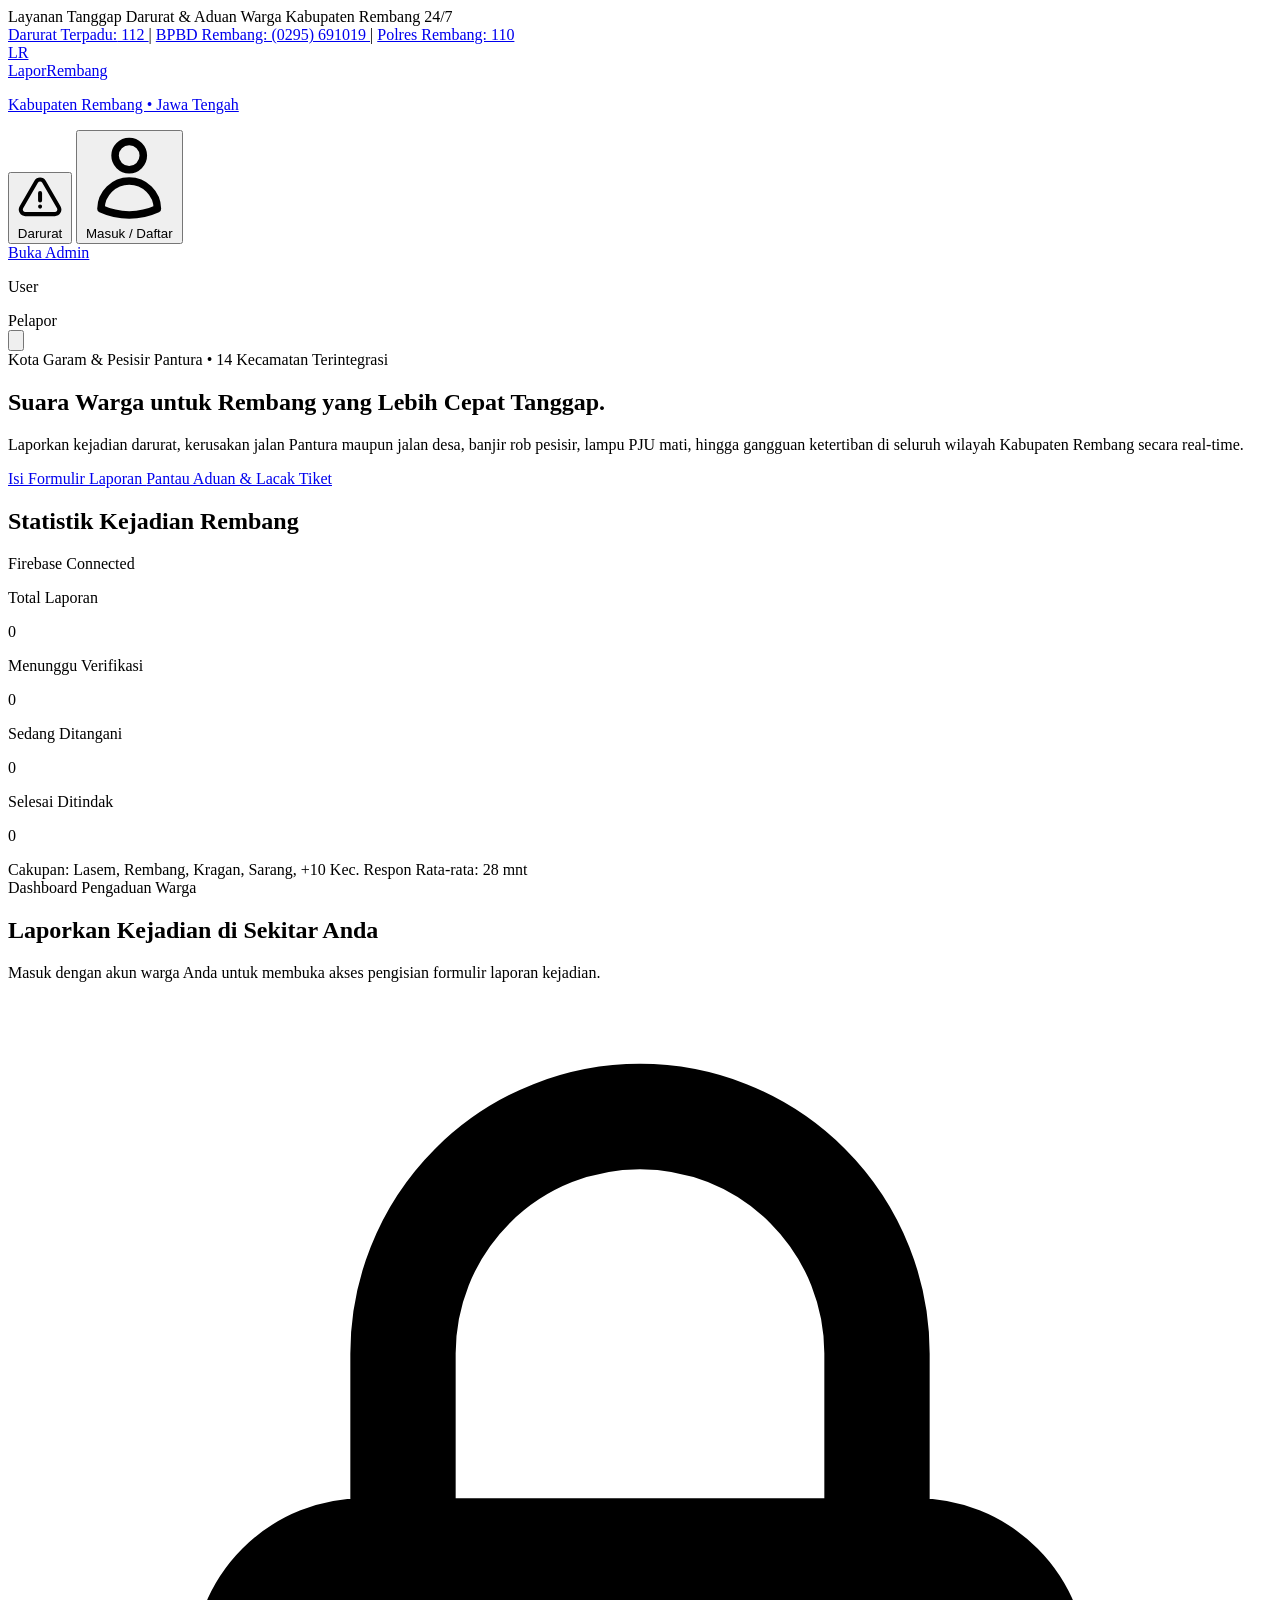
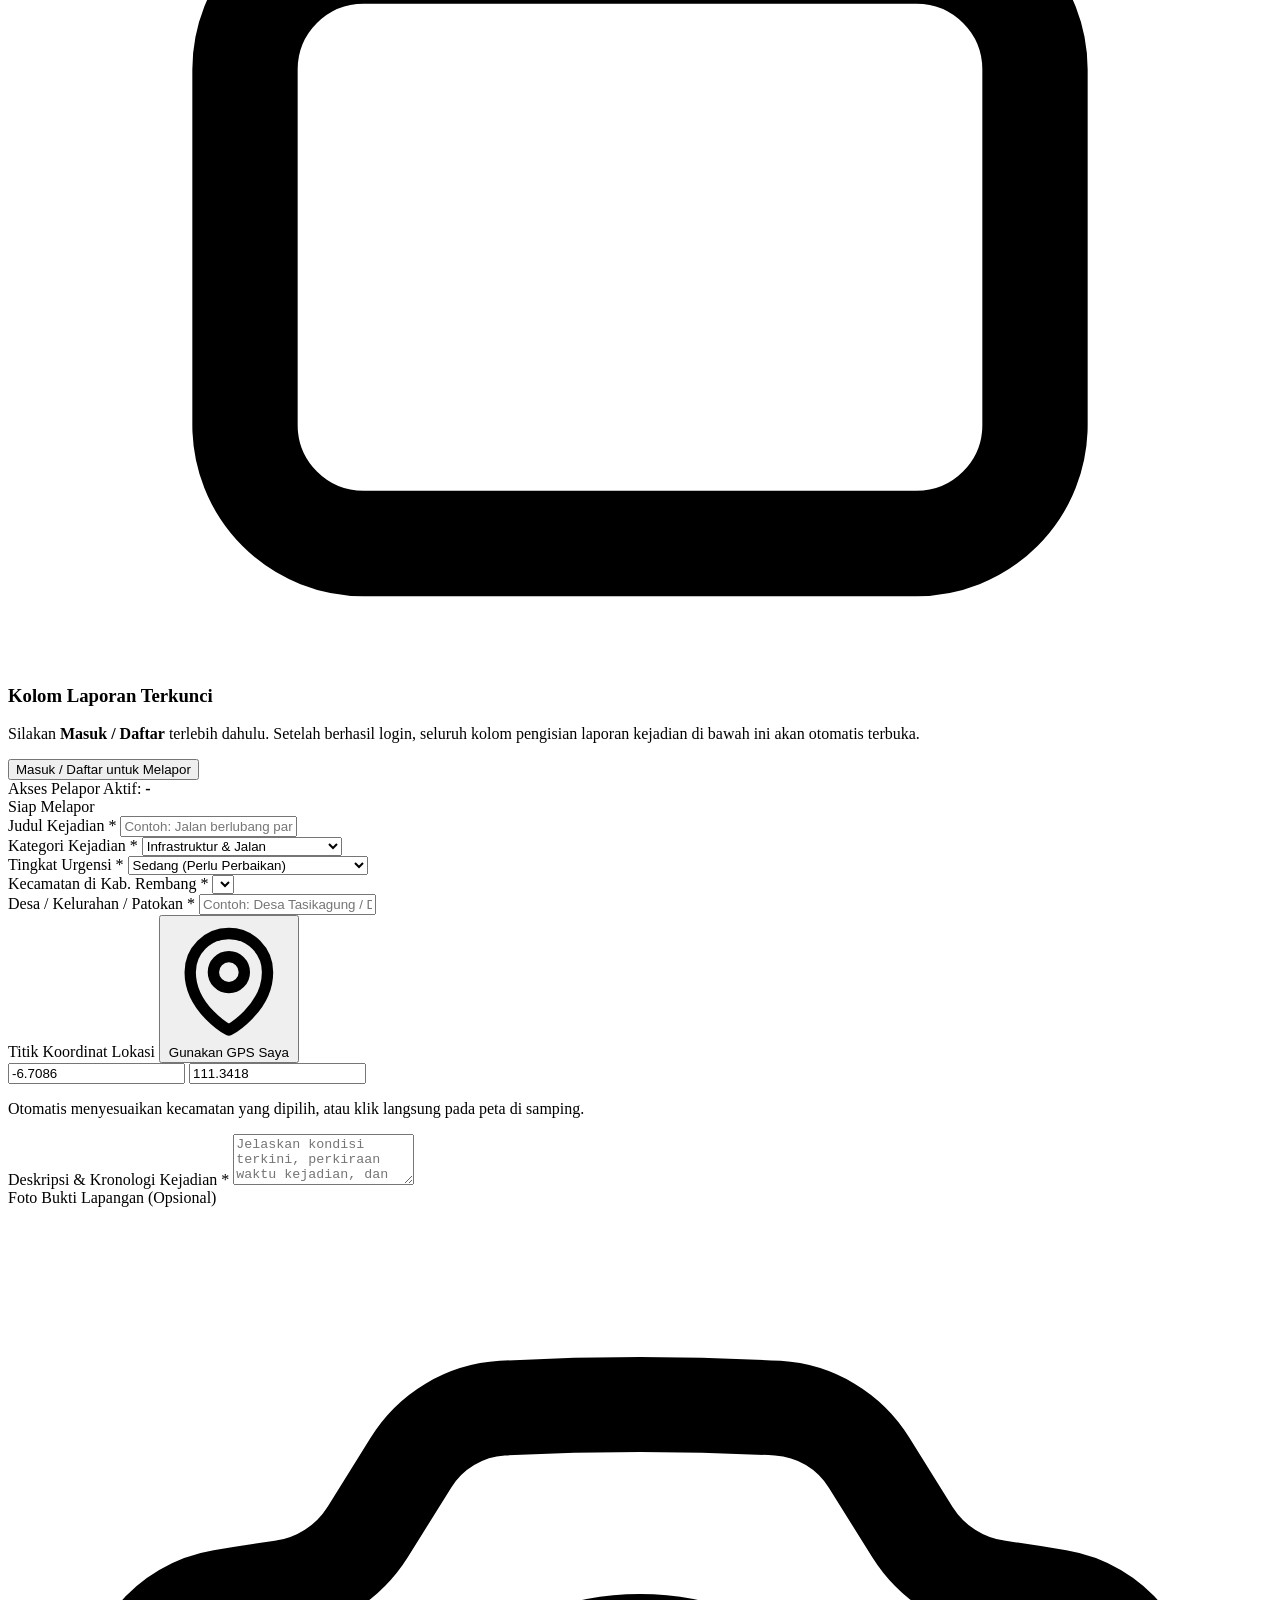
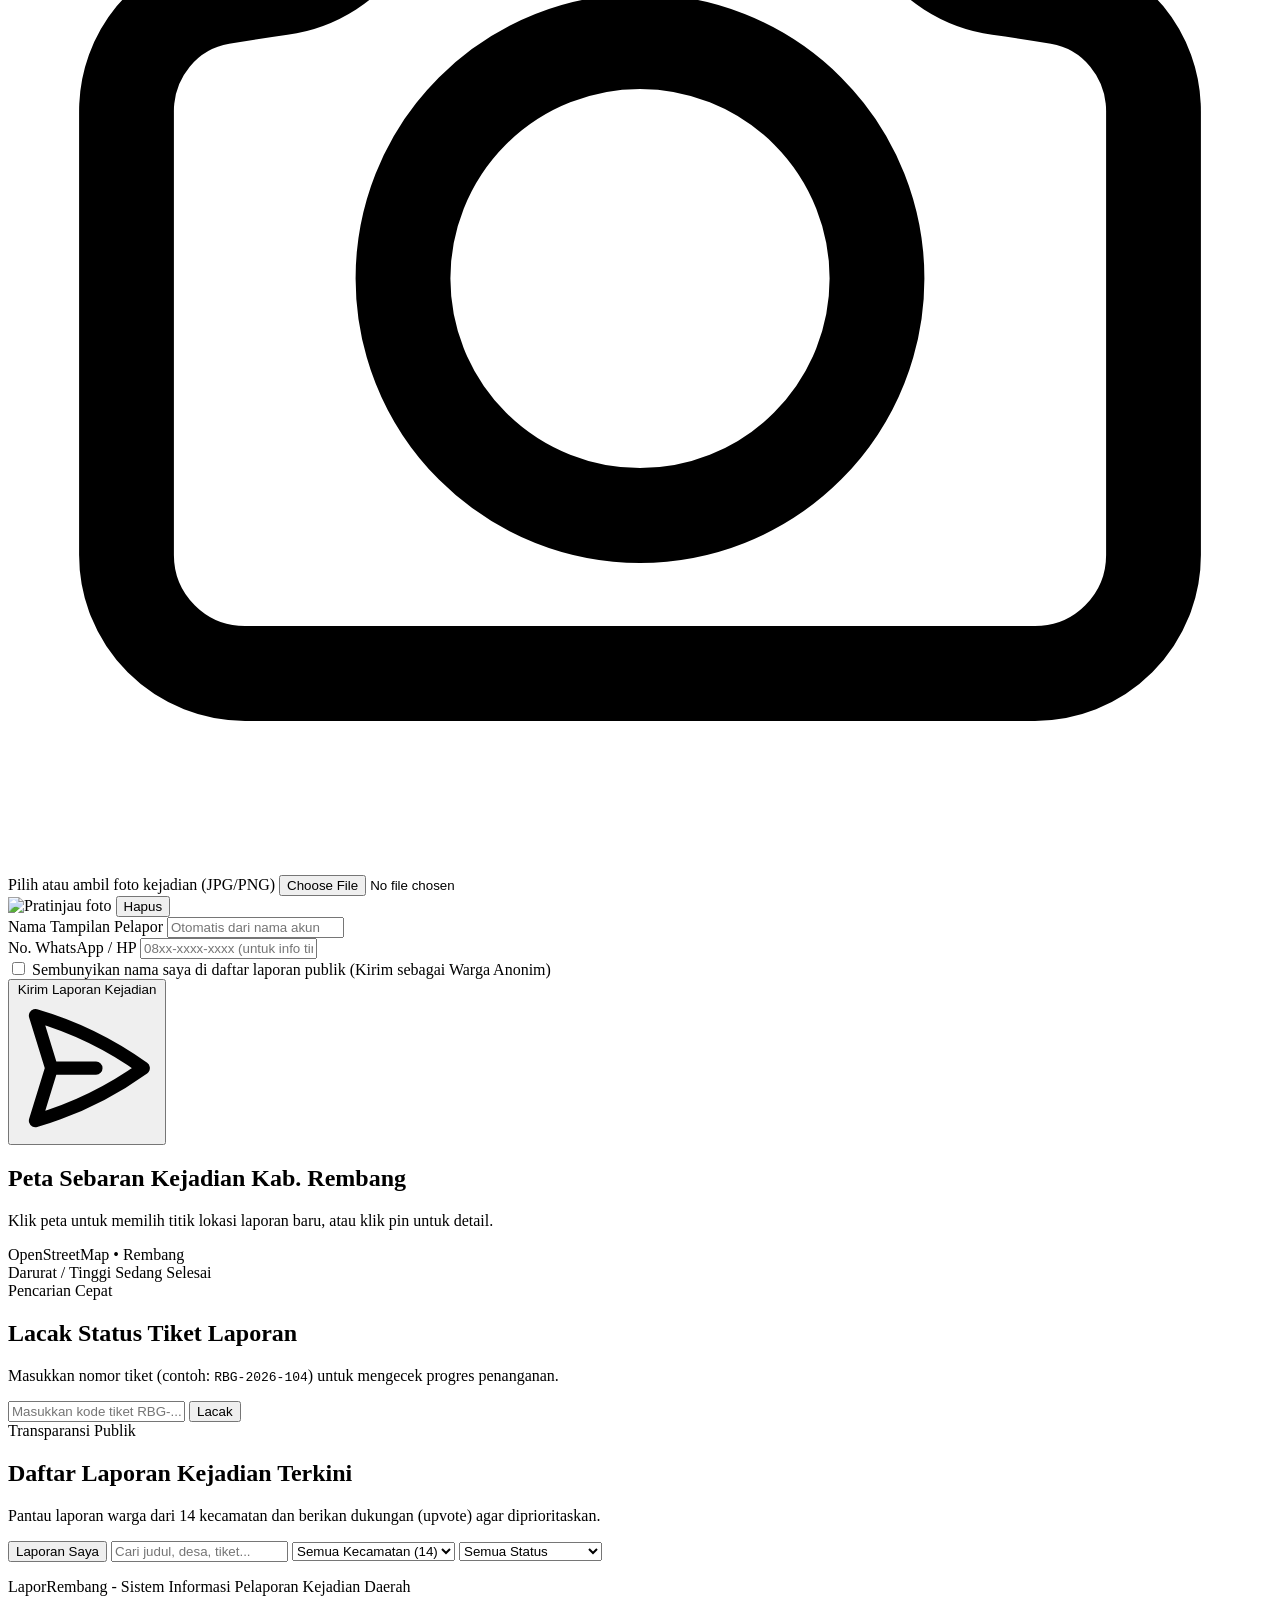
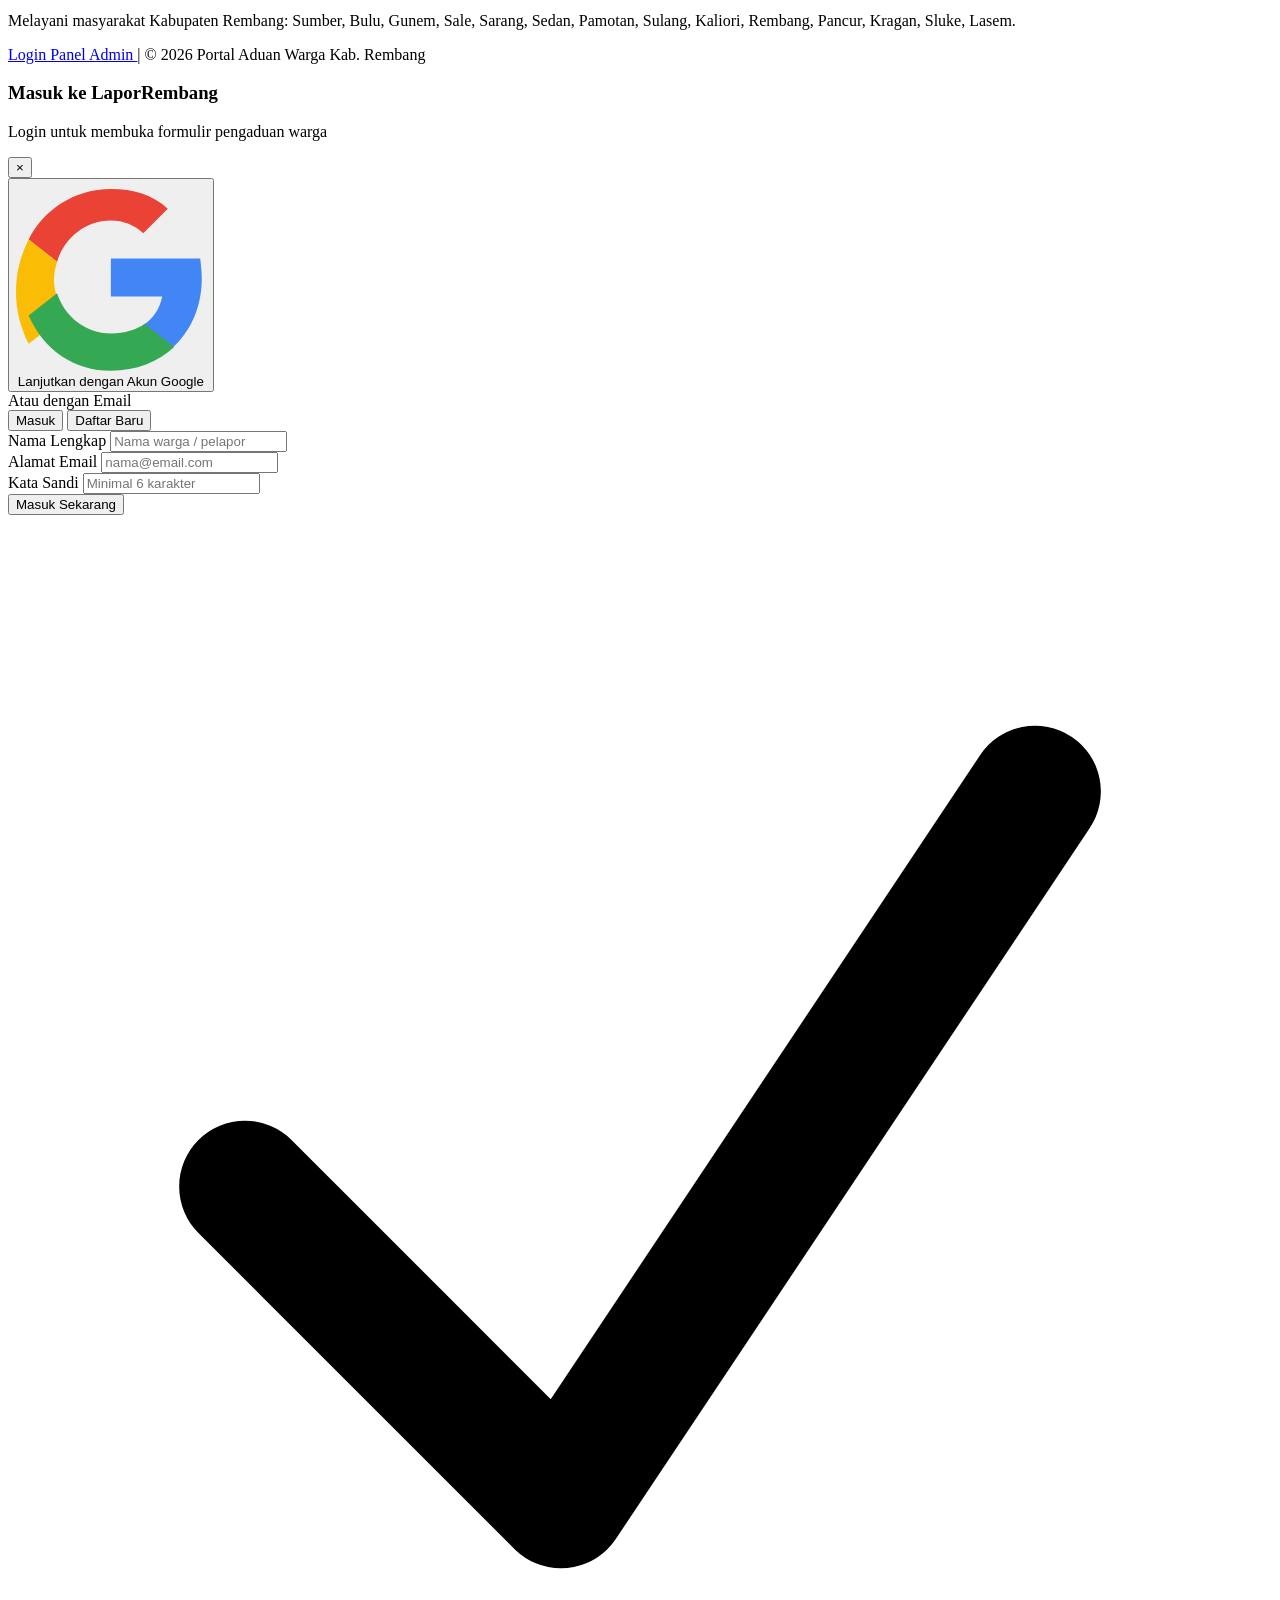
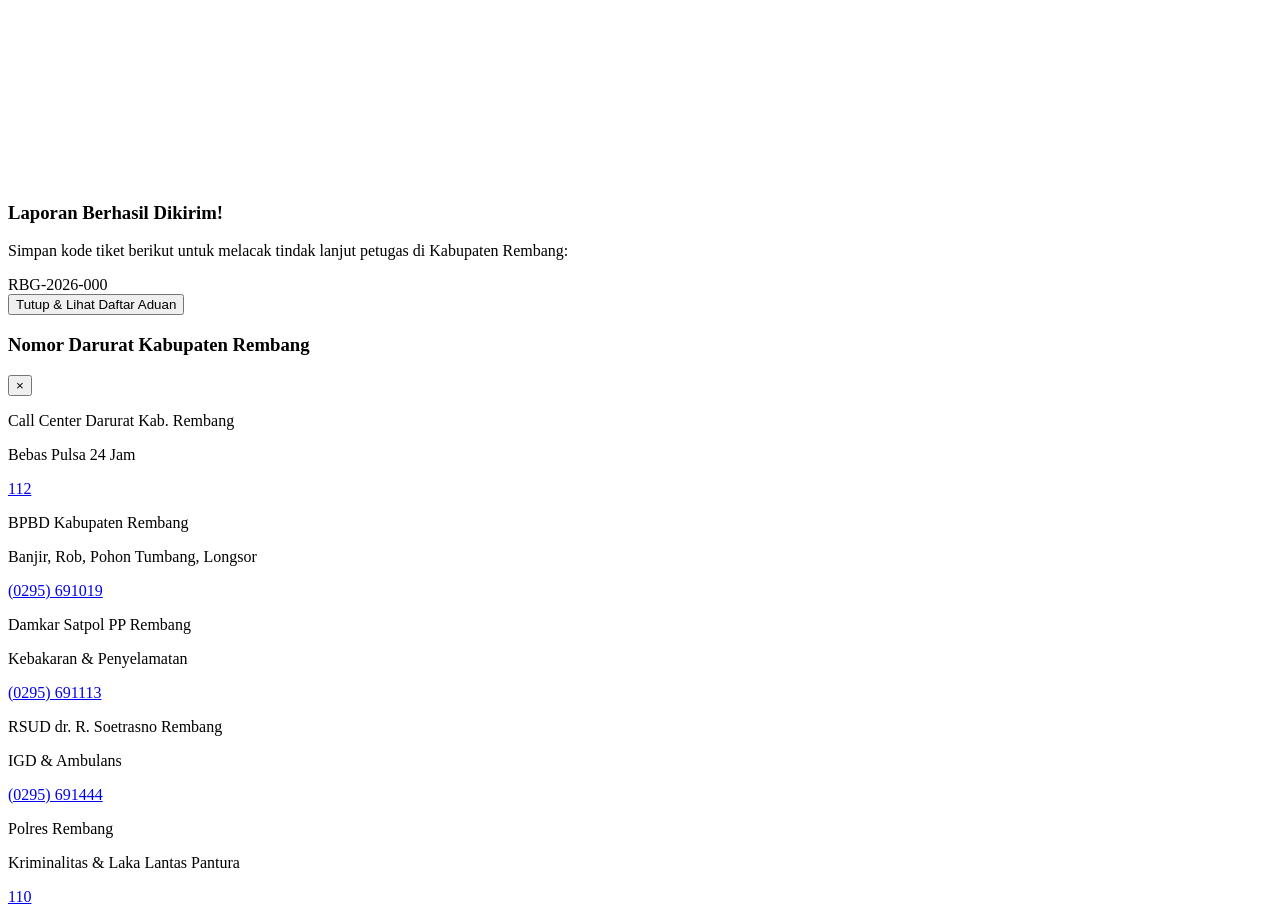
==== commit 48e0e1ce: "modified:   app.js 	modified:   index.html" ====
--- a/index.html
+++ b/index.html
@@ -73,18 +73,6 @@
         </div>
       </a>
 
-      <!-- Navigasi -->
-      <nav aria-label="Navigasi Utama" class="hidden md:flex items-center gap-6 text-xs font-bold text-slate-600">
-        <a href="#buat-laporan" class="hover:text-rembang-600 transition">Buat Laporan</a>
-        <a href="#peta-kejadian" class="hover:text-rembang-600 transition">Peta Sebaran</a>
-        <a href="#lacak-tiket" class="hover:text-rembang-600 transition">Lacak Tiket</a>
-        <a href="#daftar-laporan" class="hover:text-rembang-600 transition">Daftar Aduan</a>
-        <a href="admin.html" class="inline-flex items-center gap-1.5 text-indigo-600 hover:text-indigo-700 transition">
-          <span id="nav-admin-dot" class="w-2 h-2 rounded-full bg-slate-400"></span>
-          <span>Panel Admin</span>
-        </a>
-      </nav>
-
       <div class="flex items-center gap-2.5">
         <button id="btn-quick-sos" type="button" class="hidden sm:inline-flex items-center gap-1.5 px-3 py-2 rounded-lg text-xs font-bold bg-rose-50 text-rose-700 border border-rose-200 hover:bg-rose-100 transition">
           <svg class="w-4 h-4" fill="none" stroke="currentColor" stroke-width="2" viewBox="0 0 24 24"><path stroke-linecap="round" stroke-linejoin="round" d="M12 9v3.75m-9.303 3.376c-.866 1.5.217 3.374 1.948 3.374h14.71c1.73 0 2.813-1.874 1.948-3.374L13.949 3.378c-.866-1.5-3.032-1.5-3.898 0L2.697 16.126zM12 15.75h.007v.008H12v-.008z"/></svg>
@@ -113,14 +101,6 @@
           </div>
         </div>
       </div>
-    </div>
-
-    <!-- Mobile Quick Links -->
-    <div class="md:hidden border-t border-slate-200/80 bg-slate-50 px-3 py-2 flex items-center justify-around text-[11px] font-bold text-slate-700">
-      <a href="#buat-laporan" class="hover:text-rembang-600">Buat Laporan</a>
-      <a href="#peta-kejadian" class="hover:text-rembang-600">Peta</a>
-      <a href="#lacak-tiket" class="hover:text-rembang-600">Lacak Tiket</a>
-      <a href="admin.html" class="text-indigo-600">Panel Admin</a>
     </div>
   </header>
 
